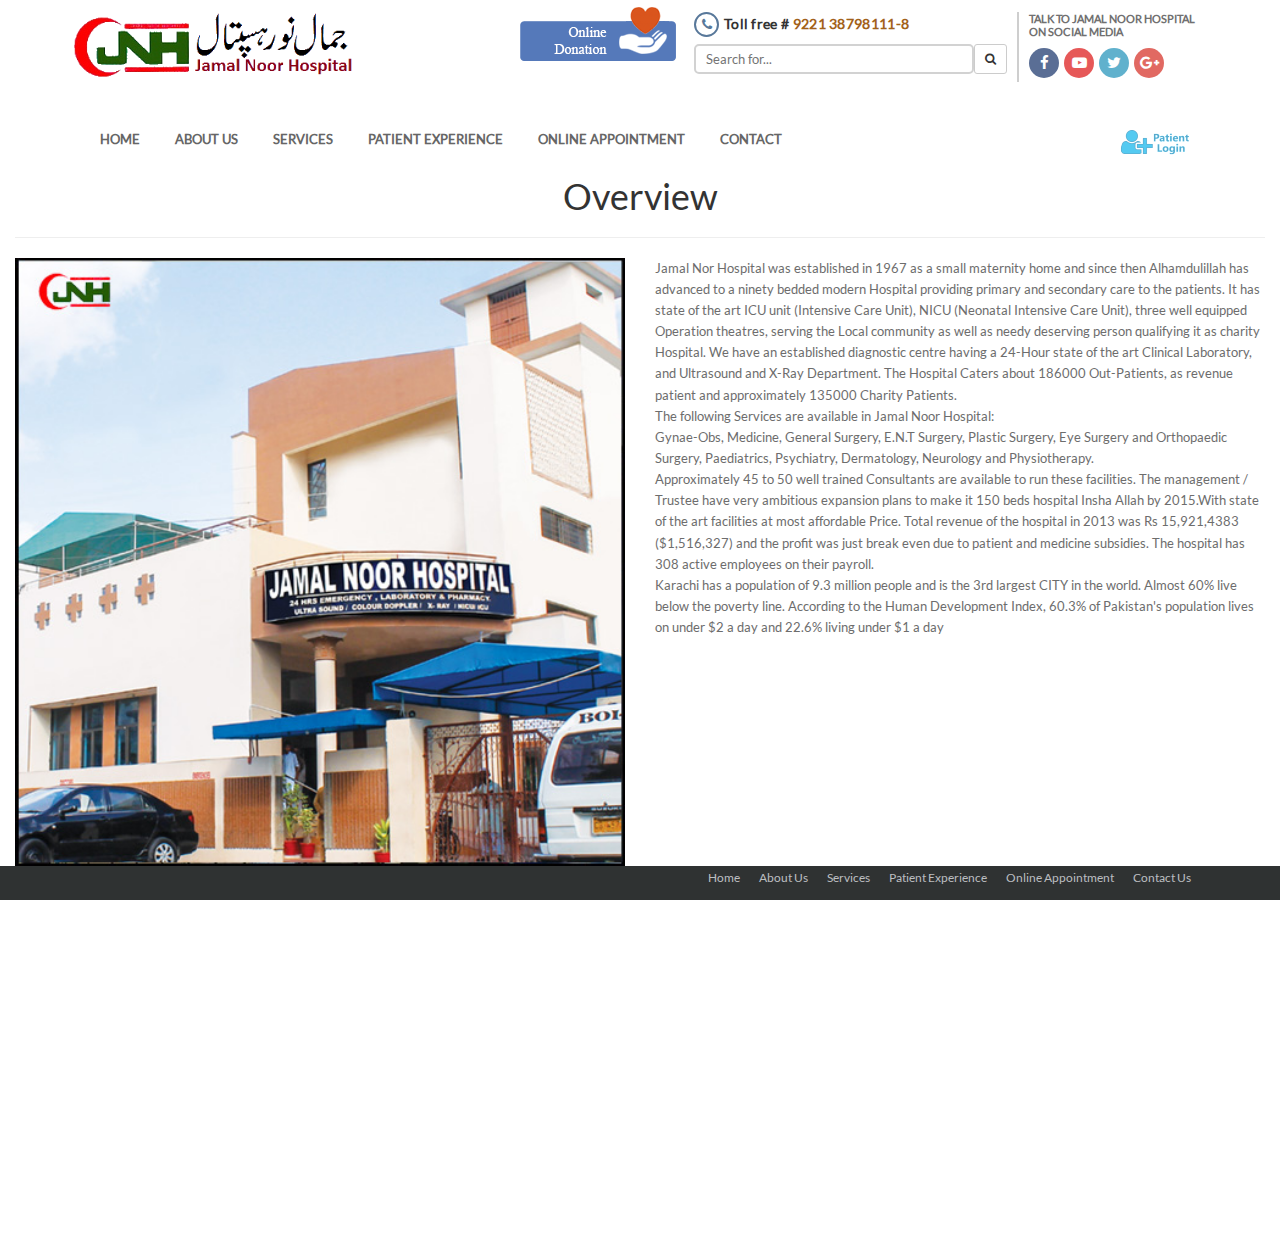
==== jnhAbout.html @ 31ea2e8a "first commit" ====
<!DOCTYPE HTML>
<html class="ihome">
    <head>
        <meta http-equiv="Content-Type" content="text/html; charset=utf-8" />
        <meta name="viewport" content="width=device-width, initial-scale=1, maximum-scale=1" />

        <title>
            Jamal Noor Hospital | JNH Dhooraji | Dhooraji Hospital | Best hospital Karachi
        </title>

        <link rel="stylesheet"  href="css/style.css" />
        <link rel="stylesheet"  href="css/bootstrap.min.css" /> 
        <link rel="stylesheet"  href="css/jquery-ui-1.10.3.custom.css" />
        <link rel="stylesheet"  href="css/animate.css" />
        <link rel="stylesheet"  href="css/red.css" id="style-switch" />
        <link rel="stylesheet"  href="css/settings.min.css" media="screen" />
        <link rel="stylesheet"  href="css/slides.css" />
        <link rel="stylesheet"  href="css/inline.min.css" /> 
        <link rel="stylesheet"  href="css/custom.css" /> 
        <link rel="icon" type="image/png" href="images/fevicon.png" /> 
        <link rel="stylesheet" href="https://cdnjs.cloudflare.com/ajax/libs/font-awesome/4.7.0/css/font-awesome.min.css" />

        <script type="text/javascript" src="js/jquery.min.js"></script>

    </head>
    <body>
        <!-- <div id="loader-overlay"><img src="images/loader5.gif" alt="Loading" /></div> -->
        <header> 
            <div class="header-bg">
                <div id="search-overlay">
                    <div class="container"> 
                        <div id="close">X</div> 
                        <input id="hidden-search" type="text" placeholder="Start Typing..." autofocus autocomplete="off"/>
                        <input id="display-search" type="text" placeholder="Start Typing..." autofocus autocomplete="off" />
                    </div>
                </div>
                <div id="headerstic1">
                    <div class=" top-bar container"> 
                        <div class="row">
                            <nav class="navbar navbar-default" role="navigation"> 
                                <div class="container-fluid">
                                    <div class="navbar-header">
                                        <button type="button" class="navbar-toggle icon-list-ul" data-toggle="collapse" data-target="#bs-example-navbar-collapse-1">
                                        <span class="sr-only">Toggle navigation</span></button>
                                        <button type="button" class="navbar-toggle icon-rocket" data-toggle="collapse" data-target="#bs-example-navbar-collapse-2">
                                        <span class="sr-only">Toggle navigation</span></button>
                                        <a href="index.html"><div class='logo pull-left' style='width:300px;'></div></a>
                                    </div>
                                    
                                    <div class="collapse navbar-collapse hidden-lg hidden-md" id="bs-example-navbar-collapse-1">
                                        <ul class="nav navbar-nav navbar-right hidden-lg hidden-md"> 
                                            <li><a href="index.html">Home</a></li> 
                                            <li class="dropdown"><a href="jnhAbout.html" class="dropdown-toggle" data-toggle="dropdown">About Us<b class="icon-angle-down"></b></a>
                                                <ul class="dropdown-menu"> 
                                                    <li><a href="jnhMissionVision.html">Mission &amp; Vision</a></li> 
                                                    <li><a href="jnhAbout.html">JNH Overview</a></li> 
                                                    <li><a href="jnhLeadership.html">Leadership</a></li> 
                                                    <li><a href="jnhDirector.html">Directors Message</a></li> 
                                                    <li><a href="jnhGallery.html">Gallery</a></li>
                                                </ul> 
                                            </li> 
                                            <li class="dropdown"><a href="#" class="dropdown-toggle" data-toggle="dropdown">Services<b class="icon-angle-down"></b></a>
                                                <ul class="dropdown-menu"> 
                                                    <li><a href="jnhPanelPatient.html">Panel Patients</a></li> 
                                                    <li><a href="jnhDepartments.html">Departments/Specialities</a></li> 
                                                    <li><a href="jnhDoctors.html">Doctors</a></li> 
                                                    <li><a href="jnhCorporateservices.html">Corporate Services</a></li> 
                                                    <li><a href="jnhHealthpackages.html">Health Packages</a></li>
                                                </ul> 
                                            </li> 
                                            <li class="dropdown"><a href="#" class="dropdown-toggle" data-toggle="dropdown">Patient Experience<b class="icon-angle-down"></b></a>
                                                <ul class="dropdown-menu"> 
                                                    <li><a href="jnhPatientFamilies.html">For Patients &amp; Families</a></li> 
                                                    <li><a href="jnhPatientExperience.html">Our Patients Speak</a></li> 
                                                    <li><a href="jnhFeedback.html">Feedbacks &amp; Suggestions</a></li>
                                                </ul> 
                                            </li> 
                                            <li class=""><a href="jnhDoctorAppointment">Doctor Appointment</a></li> 
                                            <li class=""><a href="jnhContactUs.html">Contact Us</a></li>
                                        </ul>
                                        
                                        <div class="header-right-content pull-right"> 
                                            
                                            <div class="pull-left"> 
                                                <a href="https://www.paypal.com/donate/?token=rJTppAu-1kgzEfOlJgTdjsI0DKF_HsEvr8UTDHZ5SwIyBrKSrK9ijv3coDG6VEMTx9w5r0&country.x=GB&locale.x=GB" target="_blank"> <div><img src="images/online-donation.png" alt=""> &nbsp; &nbsp; &nbsp; </div> </a>
                                            </div>

                                            <div class="pull-left"> 
                                                <div class="clearfix"></div>
                                                
                                                <div class="toll-free"><span class="fa fa-phone"></span></div>
                                                <div class="toll-free-number">Toll free # <span>9221 38798111-8</span></div>
                                                <div class="clearfix"></div>
                                                <input type="text" class="header-search-text pull-left" id="search-bar" placeholder="Search for..."><button class="btn btn-default btn-sm pull-left" style="margin-top: 7px;" id="search-btn"><i class="fa fa-search"></i></button> 
                                            </div> 
                                            <div class="pull-left">
                                                <div class="header-social-content"> 
                                                    <div class="header-social-heading">
                                                        TALK TO JAMAL NOOR HOSPITAL<br/>ON SOCIAL MEDIA
                                                    </div> 
                                                    <div>
                                                        <a href="https://www.facebook.com/Jamal-Noor-hospital-100736831516475" target="_blank">
                                                            <div class="header-social-icon" style="background-color: #314a7b">
                                                                <span class="fa fa-facebook"></span>
                                                            </div>
                                                        </a>
                                                        <a href="https://www.youtube.com/channel/UCulr7PdsN-nxySkk0B3N4qw" target="_blank">
                                                            <div class="header-social-icon" style="background-color: #e12f2f">
                                                                <span class="fa fa-youtube-play"></span>
                                                            </div>
                                                        </a>
                                                        <a href="#" target="_blank">
                                                            <div class="header-social-icon" style="background-color: #399ec1">
                                                                <span class="fa fa-twitter"></span>
                                                            </div>
                                                        </a>
                                                        <a href="#">
                                                            <div class="header-social-icon" style="background-color: #da443b">
                                                                <span class="fa fa-google-plus"></span>
                                                            </div>
                                                        </a> 
                                                    </div>
                                                </div> 
                                            </div> 
                                            <div class="clearfix"></div>
                                        </div>
                                    </div>
                                    <div class="hide-mid collapse navbar-collapse option-drop" id="bs-example-navbar-collapse-2">
                                        <ul class="nav navbar-nav navbar-right other-op"> 
                                            <li>
                                                <i class="icon-phone2"></i>9221 38798111-8
                                            </li> 
                                            <li>
                                                <i class="icon-mail"></i><a href="#" class="mail-menu">help@jnh.com</a>
                                            </li> 
                                            <li>
                                                <i class="icon-globe"></i>
                                                <a href="https://www.facebook.com/Jamal-Noor-hospital-100736831516475" target="_blank" class="mail-menu"><i class="icon-facebook"></i></a>
                                                <a href="https://www.youtube.com/channel/UCulr7PdsN-nxySkk0B3N4qw" target="_blank" class="mail-menu"><i class="icon fa fa-youtube-play"></i></a>
                                                <a href="#" target="_blank" class="mail-menu"><i class="icon-social-twitter"></i></a>
                                            </li> 
                                            <li>
                                                <i class="icon-search"></i>
                                                <div class="search-wrap">
                                                    <input type="text" id="search-text" class="search-txt" name="search-text"><button id="searchbt" name="searchbt" class="icon-search search-bt"></button>
                                                </div>
                                            </li>
                                        </ul>
                                    </div>
                                
                                    <div class="hide-mid collapse navbar-collapse cart-drop" id="bs-example-navbar-collapse-3">
                                        <ul class="nav navbar-nav navbar-right"> 
                                            <li>
                                                <a href="#"><i class="icon-cart"></i>0 item(s) - $0.00</a>
                                            </li> 
                                            <li>
                                                <a href="#"><i class="icon-user"></i>My Account</a>
                                            </li>
                                        </ul>
                                    </div> 
                                </div>
                            </nav> 
                        </div>
                    </div>
                </div> 
            </div>
        </header>
        <script> 
            $(document).ready(function () {
                $('#search-btn').click(function () {
                    var val = $('#search-bar').val();
                    if (val.length > 0) 
                    { 
                        var res = val.replace(' ', '+'); 
                        var path = "https://www.google.com/search?q=" + res; window.open(path, "_blank");
                    }
                }); 
            });
        </script>

        <div class="complete-content">

            <!-- Top Nav-bar -->
            <div class="new-menubar">
                <div class="container">
                    <div class="collapse navbar-collapse" id="bs-example-navbar-collapse-1">
                        <ul class="nav navbar-nav">
                            <li>
                                <div class="special-design"></div><a href="index.html">Home</a>
                            </li>
                            <li class="dropdown">
                                <div class="special-design"></div><a href="#" class="dropdown-toggle" data-toggle="dropdown">About Us<b class="icon-angle-down"></b></a>
                                <ul class="dropdown-menu">
                                    <li><a href="jnhMissionVision.html">Mission &amp; Vision</a></li>
                                    <li><a href="jnhAbout.html">JNH Overview</a></li>
                                    <li><a href="jnhLeadership.html">Leadership</a></li>
                                    <li><a href="jnhDirector.html">Directors Message</a></li>
                                    <li><a href="jnhGallery.html">Gallery</a></li>
                                </ul>
                            </li>
                            <li class="dropdown">
                                <div class="special-design"></div><a href="#" class="dropdown-toggle" data-toggle="dropdown">Services<b class="icon-angle-down"></b></a>
                                <ul class="dropdown-menu">
                                    <li><a href="jnhPanelPatients.html">Panel Patients</a></li>
                                    <li><a href="jnhDepartments.html">Departments/Specialities</a></li>
                                    <li><a href="jnhDoctors.html">Doctors</a></li>
                                    <li><a href="jnhCorporateServices.html">Corporate Services</a></li>
                                </ul>
                            </li>
                            <li class="dropdown">
                                <div class="special-design"></div><a href="#" class="dropdown-toggle" data-toggle="dropdown">Patient Experience<b class="icon-angle-down"></b></a>
                                <ul class="dropdown-menu">
                                    <li><a href="jnhPatientFamilies.html">For Patients &amp; Families</a></li>
                                    <li><a href="jnhPatientExperience.html">Our Patients Speak</a></li>
                                    <li><a href="jnhFeedback.html">Feedbacks &amp; Suggestions</a></li>
                                </ul>
                            </li>
                            <li class=""><div class="special-design"></div><a href="jnhDoctors.html">Online Appointment</a></li>
                            <li class=""><div class="special-design"></div><a href="#" class="dropdown-toggle" data-toggle="dropdown"></i>Contact</a>
                                <ul class="dropdown-menu">
                                    <li><a href="jnhJobs.html">Job Openings</a></li>
                                    <li><a href="jnhRegister.html">Register with JNH</a></li>
                                    <li><a href="jnhContactUs.html">Contact Us</a></li>
                                </ul>
                            </li>
                        </ul>
                                        
                        <div class="patient-login"><img src="images/patient-login1.png" class="img img-responsive" width="80"></div>
                    </div>
                </div>
            </div>

            <!-- About us -->
            <section>
                <div class="container-fluid">
                <h1 class="text-center text-capitalize pt-5 ">Overview</h1>
                <hr class="w-25 mx-auto pt-5">
            
                <div class="row mb-5">
                    <div class="col-lg-6 col-md-6 col-12 text-center">  
                    <span class="align-middle">
                    <img src="images/jamalnoor.jpg" class="img-fluid rounded" height="100%" width="100%" >
                    </span>     
                    </div>
            
                    <div class="col-lg-6 col-md-6 col-12">       
                        <p>
                        Jamal Nor Hospital was established in 1967 as a small maternity home and since then Alhamdulillah has advanced to a ninety bedded modern Hospital providing primary and secondary care to the patients. It has state of the art ICU unit (Intensive Care Unit), NICU (Neonatal Intensive Care Unit), three well equipped Operation theatres, serving the Local community as well as needy deserving person qualifying it as charity Hospital.
            We have an established diagnostic centre having a 24-Hour state of the art Clinical Laboratory, and Ultrasound and X-Ray Department. The Hospital Caters about 186000 Out-Patients, as revenue patient and approximately 135000 Charity Patients. <br>
            The following Services are available in Jamal Noor Hospital: <br>
            Gynae-Obs, Medicine, General Surgery, E.N.T Surgery, Plastic Surgery, Eye Surgery and Orthopaedic Surgery, Paediatrics, Psychiatry, Dermatology, Neurology and Physiotherapy.<br>
            Approximately 45 to 50 well trained Consultants are available to run these facilities. The management / Trustee have very ambitious expansion plans to make it 150 beds hospital Insha Allah by 2015.With state of the art facilities at most affordable Price.
            Total revenue of the hospital in 2013 was Rs 15,921,4383 ($1,516,327) and the profit was just break even due to patient and medicine subsidies. The hospital has 308 active employees on their payroll.<BR>
            Karachi has a population of 9.3 million people and is the 3rd largest CITY in the world. Almost 60% live below the poverty line.  According to the Human Development Index, 60.3% of Pakistan's population lives on under $2 a day and 22.6% living under $1 a day
                    </p>
                    
                    </div>
                </div>
            
                </div>
            
            </section>
            <!-- End about us -->
            
            </div>

        
        <!-- START SECTION: Footer  -->
        <div class="complete-footer">
            <footer id="footer"><img src="images/footer-bg.png" class="img img-responsive"><br/>
                <div class="container">
                    <div class="row">
                        <div class="col-xs-12 col-sm-6 col-md-3 foot-widget">
                            <a href="index.html"><div class='foot-logo col-xs-12 no-pad'></div></a>
                            <address class="foot-address">
                                <div class="col-xs-12 no-pad">
                                    <i class="fa fa-globe address-icons"></i>Dhoraji colony، Karachi City, Sindh 74800
                                </div>
                                <div class="col-xs-12 no-pad">
                                    <i class="fa fa-phone address-icons"></i> Toll free : 92-21-38798111(8)
                                </div>
                                <div class="col-xs-12 no-pad">
                                    <i class="fa fa-mobile-phone address-icons"></i>92-21-38798111(8)
                                </div>
                                <div class="col-xs-12 no-pad">
                                    <i class="fa fa-pencil address-icons"></i> For Appointments : 92-21-38798111(8) Ext. 101/102
                                </div>
                                <div class="col-xs-12 no-pad"><i class="fa fa-whatsapp address-icons"></i> Whatsapp : https://api.whatsapp.com/send?phone=92213452021001</div>
                                <div class="col-xs-12 no-pad"><i class="fa fa-send address-icons"></i> help@jnh.com</div>
                            </address>
                            <div class="social-wrap">
                                <ul>
                                    <li class="col-xs-2"><a href="https://www.facebook.com/Jamal-Noor-hospital-100736831516475" target="_blank"><i class="icon-facebook foot-social-icon" id="face-foot" data-toggle="tooltip" data-placement="bottom" title="Facebook" style="color: #3b5998"></i></a></li>
                                    <li class="col-xs-2"><a href="#" target="_blank"><i class="icon-social-twitter foot-social-icon" id="tweet-foot" data-toggle="tooltip" data-placement="bottom" title="Twitter" style="color: #00aced"></i></a></li>
                                    <li class="col-xs-2"><a href="https://www.youtube.com/channel/UCulr7PdsN-nxySkk0B3N4qw"><i class="fa fa-youtube-play foot-social-icon" id="gplus-foot" data-toggle="tooltip" data-placement="bottom" title="Youtube" style="color: #e62117;"></i></a></li>
                                    <li class="col-xs-2"><a href="#" target="_blank"><i class="fa fa-instagram foot-social-icon" data-toggle="tooltip" data-placement="bottom" title="Instagram" style="color:#e13368;"></i></a></li>
                                    <li class="col-xs-2"><a href="#"><i class="fa fa-linkedin foot-social-icon" data-toggle="tooltip" data-placement="bottom" title="LinkedIn" style="color:#0083be;"></i></a></li>
                                </ul>
                                <div class="clearfix"></div>
                            </div>
                        </div>
                        <div class="col-xs-12 col-sm-12 col-md-5 recent-tweet-foot foot-widget">
                            <div class="foot-widget-title">USEFUL LINKS</div>
                            <div class="row">
                                <div class="col-sm-4">
                                    <div class="useful-link-heading">ABOUT US</div>
                                    <div class="useful-menubar">
                                        <p><a href="jnhMissionVision.html">Mission &amp; Vision</a></p>
                                        <p><a href="jnhAbout.html">JNH Overview</a></p>
                                        <p><a href="jnhLeadership.html">Leadership</a></p>
                                        <p><a href="jnhDirector.html">Directors Message</a></p>
                                        <p><a href="jnhGallery.html">Gallery</a></p>
                                    </div>
                                </div>
                                <div class="col-sm-4">
                                    <div class="useful-link-heading">SERVICES</div>
                                    <div class="useful-menubar">
                                        <p><a href="">Insuarance</a></p>
                                        <p><a href="jnhDepartments.html">Departments/Specialities</a></p>
                                        <p><a href="jnhDoctors.html">Doctors</a></p>
                                        <p><a href="jnhCorporateServices.html">Corporate Services</a></p>
                                        <p><a href="jnhHealthPackages.html">Health Packages</a></p>
                                    </div>
                                </div>
                                <div class="col-sm-4">
                                    <div class="useful-link-heading">PATIENT EXPERIENCE</div>
                                    <div class="useful-menubar">
                                        <p><a href="patients-families">For Patients &amp; Families</a></p>
                                        <p><a href="patientexperience">Our Patients Speak</a></p>
                                        <p><a href="feedback">Feedbacks &amp; Suggestions</a></p>
                                    </div>
                                    <div class="useful-link-heading">CAREERS</div>
                                    <div class="useful-menubar">
                                        <p><a href="education-careers-join-us">Working with JNH</a></p>
                                        <p><a href="job-openings">Job Openings</a></p>
                                        <p><a href="joinus">Register with JNH</a></p>
                                    </div>
                                </div>
                            </div>
                            <div class="clearfix"></div>
                        </div>
                        <div class="col-xs-12 col-sm-6 col-md-4 foot-widget">
                            <div class="foot-widget-title">CHAIRMAN'S MESSAGE</div>
                            <p class="text-justify chairman-message-p">
                                <img src="images/director.jpg" class="img img-responsive pull-left" style="width:76px; height:76px;">
                                With the careful, individual attention that is given to each client, all of us here in the Jamal Noor Hospital are convinced that our programs and facilities provide the optimum healthcare for yourself, your family and your employees. This website will provide you with an introduction to our facilities, our services, our network partners and our ventures
                            </p>
                            <a href="jnhDirector.html">Read More &raquo;</a>
                        </div>
                    </div>
                </div>
            
            </footer>
            
            <div class="bottom-footer">
                <div class="container">
                    <div class="row">
                        <div class="col-xs-12 col-sm-12 col-md-12 foot-widget-bottom">
                            <p class="col-xs-12 col-md-3 no-pad"></p>
                            <ul class="foot-menu col-xs-12 col-md-9 no-pad">
                                <li><a href="jnhContactUs.html">Contact Us</a></li>
                                <li><a href="jnhDoctors.html">Online Appointment</a></li>
                                <li><a href="">Patient Experience</a></li>
                                <li><a href="">Services</a></li>
                                <li><a href="jnhAbout.html">About Us</a></li>
                                <li><a href="index.html">Home</a></li>
                            </ul>
                        </div>
                    </div>
                </div>
            </div>
        </div>
        <!-- END SECTION: Footer  -->
    

        <!--Start of Tawk.to Script-->
        <script type="text/javascript">
        var Tawk_API=Tawk_API||{}, Tawk_LoadStart=new Date();
        (function(){
        var s1=document.createElement("script"),s0=document.getElementsByTagName("script")[0];
        s1.async=true;
        s1.src='https://embed.tawk.to/5a5481b5d7591465c7069064/default';
        s1.charset='UTF-8';
        s1.setAttribute('crossorigin','*');
        s0.parentNode.insertBefore(s1,s0);
        })();
        </script>
        <!--End of Tawk.to Script-->
        
        <!-- Note: script must be in applying-order -->
        <script type="text/javascript" src="JS/jquery-ui-1.10.3.custom.min.js"></script>
        <script type="text/javascript" src="JS/bootstrap.min.js"></script>
        <script type="text/javascript" src="JS/jquery.themepunch.tools.min.js"></script>
        <script type="text/javascript" src="JS/jquery.themepunch.revolution.min.js"></script>
        <script type="text/javascript" src="JS/jquery.scrollUp.min.js"></script>
        <script type="text/javascript" src="JS/jquery.sticky.min.js"></script>
        <script type="text/javascript" src="JS/wow.min.js"></script>
        <script type="text/javascript" src="JS/jquery.flexisel.min.js"></script>
        <script type="text/javascript" src="JS/jquery.imedica.min.js"></script>
        <script type="text/javascript" src="JS/custom-imedicajs.js"></script>

        <script>
        $(function(){$(".dropdown-menu li").each(function(){ var element=$(this);var cs=$(this).attr("class");if(cs == 'active'){var pr=element.parent().parent().html(); element.parent().parent().addClass("active");}});});
        </script>
        
        <script type='text/javascript'>$(window).load(function(){$('#loader-overlay').fadeOut(900);$("html").css("overflow","visible");});</script>

        <script> 
            $(document).ready(function () {
                $('#search-btn').click(function () {
                    var val = $('#search-bar').val();
                    if (val.length > 0) 
                    { 
                        var res = val.replace(' ', '+'); 
                        var path = "https://www.google.com/search?q=" + res; window.open(path, "_blank");
                    }
                }); 
            });
        </script>

    </body>
</html>
---- css/style.css ----
.fa-medkit,.fa-stethoscope {
    font-size: 50px !important;
    margin-right: 10px;
}

.DeptStickers,.DeptStickers2 {
    margin-top: 10px;
    display: flex;
    flex-direction: row;
    justify-content: space-around;
    flex-wrap: wrap;

}

.d-slide{
    background-color:#FFF; 
    border-radius:5px; 
    overflow:hidden; 
    margin-bottom:200px;
}

.Sticker1,.Sticker2,.Sticker3,.Sticker4,.Sticker5,.Sticker6,.Sticker7,.Sticker8 {
    display: flex;
    width: 300px;
    height: 100px;
    background-color: white;
    box-shadow: 2px 4px 5px grey;
    justify-content: center;
    align-items: center;
    margin-top: 10px;
}

.card {
  box-shadow: 0 4px 8px 0 rgba(0,0,0,0.2);
  transition: 0.3s;
  width: 40%;
}

.card:hover {
  box-shadow: 0 8px 16px 0 rgba(0,0,0,0.2);
}

.container {
  padding: 2px 16px;
}



@media screen and (max-width: 600px) {
    .Sticker1,.Sticker2,.Sticker3,.Sticker4,.Sticker5,.Sticker6,.Sticker7,.Sticker8 {
        width: 100%;
    }

}
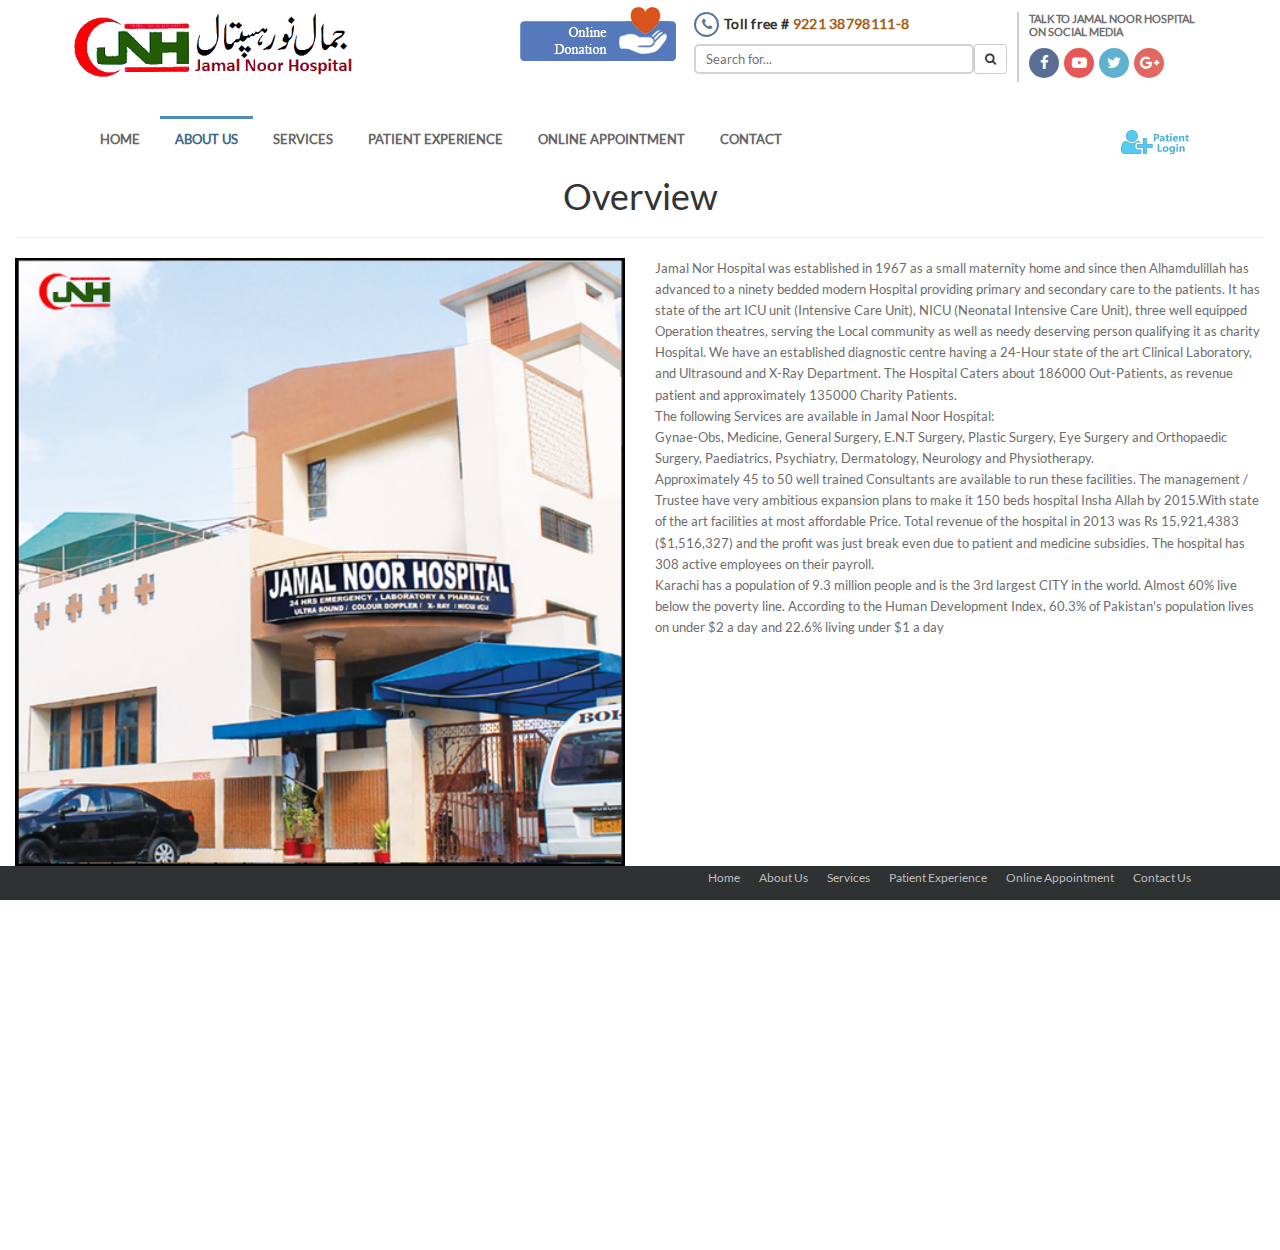
==== commit 9271aa98: "Update jnhAbout.html" ====
--- a/jnhAbout.html
+++ b/jnhAbout.html
@@ -8,19 +8,21 @@
             Jamal Noor Hospital | JNH Dhooraji | Dhooraji Hospital | Best hospital Karachi
         </title>
 
-        <link rel="stylesheet"  href="css/style.css" />
-        <link rel="stylesheet"  href="css/bootstrap.min.css" /> 
-        <link rel="stylesheet"  href="css/jquery-ui-1.10.3.custom.css" />
-        <link rel="stylesheet"  href="css/animate.css" />
-        <link rel="stylesheet"  href="css/red.css" id="style-switch" />
-        <link rel="stylesheet"  href="css/settings.min.css" media="screen" />
-        <link rel="stylesheet"  href="css/slides.css" />
-        <link rel="stylesheet"  href="css/inline.min.css" /> 
-        <link rel="stylesheet"  href="css/custom.css" /> 
-        <link rel="icon" type="image/png" href="images/fevicon.png" /> 
+                <link rel="stylesheet"  href="style.css" />
         <link rel="stylesheet" href="https://cdnjs.cloudflare.com/ajax/libs/font-awesome/4.7.0/css/font-awesome.min.css" />
-
-        <script type="text/javascript" src="js/jquery.min.js"></script>
+        
+        <link href="bootstrap.min.css" rel="stylesheet"   />
+        <link href="jquery-ui-1.10.3.custom.css" rel="stylesheet" />
+        <link href="animate.css" rel="stylesheet" />
+        <link href="red.css" id="style-switch" rel="stylesheet" type="text/css" />
+        <link href="settings.min.css" media="screen" rel="stylesheet" type="text/css" />
+        <link rel="icon" type="image/png" href="images/fevicon.png">
+        <link href="slides.css" rel="stylesheet" type="text/css" />
+        <link href="inline.min.css" rel="stylesheet" type="text/css" />
+        <link href="custom.css" rel="stylesheet" type="text/css" >
+        
+        <script type="text/javascript" src="jquery.min.js"></script>
+
 
     </head>
     <body>
@@ -388,16 +390,16 @@
         <!--End of Tawk.to Script-->
         
         <!-- Note: script must be in applying-order -->
-        <script type="text/javascript" src="JS/jquery-ui-1.10.3.custom.min.js"></script>
-        <script type="text/javascript" src="JS/bootstrap.min.js"></script>
-        <script type="text/javascript" src="JS/jquery.themepunch.tools.min.js"></script>
-        <script type="text/javascript" src="JS/jquery.themepunch.revolution.min.js"></script>
-        <script type="text/javascript" src="JS/jquery.scrollUp.min.js"></script>
-        <script type="text/javascript" src="JS/jquery.sticky.min.js"></script>
-        <script type="text/javascript" src="JS/wow.min.js"></script>
-        <script type="text/javascript" src="JS/jquery.flexisel.min.js"></script>
-        <script type="text/javascript" src="JS/jquery.imedica.min.js"></script>
-        <script type="text/javascript" src="JS/custom-imedicajs.js"></script>
+        <script type="text/javascript" src="jquery-ui-1.10.3.custom.min.js"></script>
+        <script type="text/javascript" src="bootstrap.min.js"></script>
+        <script type="text/javascript" src="jquery.themepunch.tools.min.js"></script>
+        <script type="text/javascript" src="jquery.themepunch.revolution.min.js"></script>
+        <script type="text/javascript" src="jquery.scrollUp.min.js"></script>
+        <script type="text/javascript" src="jquery.sticky.min.js"></script>
+        <script type="text/javascript" src="wow.min.js"></script>
+        <script type="text/javascript" src="jquery.flexisel.min.js"></script>
+        <script type="text/javascript" src="jquery.imedica.min.js"></script>
+        <script type="text/javascript" src="custom-imedicajs.js"></script>
 
         <script>
         $(function(){$(".dropdown-menu li").each(function(){ var element=$(this);var cs=$(this).attr("class");if(cs == 'active'){var pr=element.parent().parent().html(); element.parent().parent().addClass("active");}});});
--- a/style.css
+++ b/style.css
@@ -0,0 +1,56 @@
+
+
+.fa-medkit,.fa-stethoscope {
+    font-size: 50px !important;
+    margin-right: 10px;
+}
+
+.DeptStickers,.DeptStickers2 {
+    margin-top: 10px;
+    display: flex;
+    flex-direction: row;
+    justify-content: space-around;
+    flex-wrap: wrap;
+
+}
+
+.d-slide{
+    background-color:#FFF; 
+    border-radius:5px; 
+    overflow:hidden; 
+    margin-bottom:200px;
+}
+
+.Sticker1,.Sticker2,.Sticker3,.Sticker4,.Sticker5,.Sticker6,.Sticker7,.Sticker8 {
+    display: flex;
+    width: 300px;
+    height: 100px;
+    background-color: white;
+    box-shadow: 2px 4px 5px grey;
+    justify-content: center;
+    align-items: center;
+    margin-top: 10px;
+}
+
+.card {
+  box-shadow: 0 4px 8px 0 rgba(0,0,0,0.2);
+  transition: 0.3s;
+  width: 40%;
+}
+
+.card:hover {
+  box-shadow: 0 8px 16px 0 rgba(0,0,0,0.2);
+}
+
+.container {
+  padding: 2px 16px;
+}
+
+
+
+@media screen and (max-width: 600px) {
+    .Sticker1,.Sticker2,.Sticker3,.Sticker4,.Sticker5,.Sticker6,.Sticker7,.Sticker8 {
+        width: 100%;
+    }
+
+}--- a/red.css
+++ b/red.css
@@ -0,0 +1 @@
+html{font-family:sans-serif;-ms-text-size-adjust:100%;-webkit-text-size-adjust:100%}body{margin:0}article,aside,details,figcaption,figure,footer,header,hgroup,main,nav,section,summary{display:block}audio,canvas,progress,video{display:inline-block;vertical-align:baseline}audio:not([controls]){display:none;height:0}[hidden],template{display:none}a{background:transparent}a:active,a:hover{outline:0}abbr[title]{border-bottom:1px dotted}b,strong{font-weight:bold}dfn{font-style:italic}h1{font-size:2em;margin:0.67em 0}mark{background:#ff0;color:#000}small{font-size:80%}sub,sup{font-size:75%;line-height:0;position:relative;vertical-align:baseline}sup{top:-0.5em}sub{bottom:-0.25em}img{border:0}svg:not(:root){overflow:hidden}figure{margin:1em 40px}hr{-moz-box-sizing:content-box;box-sizing:content-box;height:0}pre{overflow:auto}code,kbd,pre,samp{font-family:monospace, monospace;font-size:1em}button,input,optgroup,select,textarea{color:inherit;font:inherit;margin:0}button{overflow:visible}button,select{text-transform:none}button,html input[type="button"],input[type="reset"],input[type="submit"]{-webkit-appearance:button;cursor:pointer}button[disabled],html input[disabled]{cursor:default}button::-moz-focus-inner,input::-moz-focus-inner{border:0;padding:0}input{line-height:normal}input[type="checkbox"],input[type="radio"]{box-sizing:border-box;padding:0}input[type="number"]::-webkit-inner-spin-button,input[type="number"]::-webkit-outer-spin-button{height:auto}input[type="search"]{-webkit-appearance:textfield;-moz-box-sizing:content-box;-webkit-box-sizing:content-box;box-sizing:content-box}input[type="search"]::-webkit-search-cancel-button,input[type="search"]::-webkit-search-decoration{-webkit-appearance:none}fieldset{border:1px solid #c0c0c0;margin:0 2px;padding:0.35em 0.625em 0.75em}legend{border:0;padding:0}textarea{overflow:auto}optgroup{font-weight:bold}table{border-collapse:collapse;border-spacing:0}td,th{padding:0}@media print{*{text-shadow:none !important;color:#000 !important;background:transparent !important;box-shadow:none !important}a,a:visited{text-decoration:underline}a[href]:after{content:" (" attr(href) ")"}abbr[title]:after{content:" (" attr(title) ")"}a[href^="javascript:"]:after,a[href^="#"]:after{content:""}pre,blockquote{border:1px solid #999;page-break-inside:avoid}thead{display:table-header-group}tr,img{page-break-inside:avoid}img{max-width:100% !important}p,h2,h3{orphans:3;widows:3}h2,h3{page-break-after:avoid}select{background:#fff !important}.navbar{display:none}.table td,.table th{background-color:#fff !important}.btn>.caret,.dropup>.btn>.caret{border-top-color:#000 !important}.label{border:1px solid #000}.table{border-collapse:collapse !important}.table-bordered th,.table-bordered td{border:1px solid #ddd !important}}*{-webkit-box-sizing:border-box;-moz-box-sizing:border-box;box-sizing:border-box}*:before,*:after{-webkit-box-sizing:border-box;-moz-box-sizing:border-box;box-sizing:border-box}html{font-size:62.5%;-webkit-tap-highlight-color:rgba(0,0,0,0)}body{font-family:"Helvetica Neue",Helvetica,Arial,sans-serif;font-size:14px;line-height:1.42857143;color:#333;background-color:#fff}input,button,select,textarea{font-family:inherit;font-size:inherit;line-height:inherit}a{color:#428bca;text-decoration:none}a:hover,a:focus{color:#2a6496;text-decoration:underline}a:focus{outline:thin dotted;outline:5px auto -webkit-focus-ring-color;outline-offset:-2px}figure{margin:0}img{vertical-align:middle}.img-responsive,.thumbnail>img,.thumbnail a>img,.carousel-inner>.item>img,.carousel-inner>.item>a>img{display:block;max-width:100%;height:auto}.img-rounded{border-radius:6px}.img-thumbnail{padding:4px;line-height:1.42857143;background-color:#fff;border:1px solid #ddd;border-radius:4px;-webkit-transition:all .2s ease-in-out;-moz-transition:all .2s ease-in-out;-ms-transition:all .2s ease-in-out;-o-transition:all .2s ease-in-out;transition:all .2s ease-in-out;display:inline-block;max-width:100%;height:auto}.img-circle{border-radius:50%}hr{margin-top:20px;margin-bottom:20px;border:0;border-top:1px solid #eee}.sr-only{position:absolute;width:1px;height:1px;margin:-1px;padding:0;overflow:hidden;clip:rect(0, 0, 0, 0);border:0}h1,h2,h3,h4,h5,h6,.h1,.h2,.h3,.h4,.h5,.h6{font-family:inherit;font-weight:500;line-height:1.1;color:inherit}h1 small,h2 small,h3 small,h4 small,h5 small,h6 small,.h1 small,.h2 small,.h3 small,.h4 small,.h5 small,.h6 small,h1 .small,h2 .small,h3 .small,h4 .small,h5 .small,h6 .small,.h1 .small,.h2 .small,.h3 .small,.h4 .small,.h5 .small,.h6 .small{font-weight:normal;line-height:1;color:#999}h1,.h1,h2,.h2,h3,.h3{margin-top:20px;margin-bottom:10px}h1 small,.h1 small,h2 small,.h2 small,h3 small,.h3 small,h1 .small,.h1 .small,h2 .small,.h2 .small,h3 .small,.h3 .small{font-size:65%}h4,.h4,h5,.h5,h6,.h6{margin-top:10px;margin-bottom:10px}h4 small,.h4 small,h5 small,.h5 small,h6 small,.h6 small,h4 .small,.h4 .small,h5 .small,.h5 .small,h6 .small,.h6 .small{font-size:75%}h1,.h1{font-size:36px}h2,.h2{font-size:30px}h3,.h3{font-size:24px}h4,.h4{font-size:18px}h5,.h5{font-size:14px}h6,.h6{font-size:12px}p{margin:0 0 10px}.lead{margin-bottom:20px;font-size:16px;font-weight:200;line-height:1.4}@media (min-width:768px){.lead{font-size:21px}}small,.small{font-size:85%}cite{font-style:normal}.text-left{text-align:left}.text-right{text-align:right}.text-center{text-align:center}.text-justify{text-align:justify}.text-muted{color:#999}.text-primary{color:#428bca}a.text-primary:hover{color:#3071a9}.text-success{color:#3c763d}a.text-success:hover{color:#2b542c}.text-info{color:#31708f}a.text-info:hover{color:#245269}.text-warning{color:#8a6d3b}a.text-warning:hover{color:#66512c}.text-danger{color:#a94442}a.text-danger:hover{color:#843534}.bg-primary{color:#fff;background-color:#428bca}a.bg-primary:hover{background-color:#3071a9}.bg-success{background-color:#dff0d8}a.bg-success:hover{background-color:#c1e2b3}.bg-info{background-color:#d9edf7}a.bg-info:hover{background-color:#afd9ee}.bg-warning{background-color:#fcf8e3}a.bg-warning:hover{background-color:#f7ecb5}.bg-danger{background-color:#f2dede}a.bg-danger:hover{background-color:#e4b9b9}.page-header{padding-bottom:9px;margin:40px 0 20px;border-bottom:1px solid #eee}ul,ol{margin-top:0;margin-bottom:10px}ul ul,ol ul,ul ol,ol ol{margin-bottom:0}.list-unstyled{padding-left:0;list-style:none}.list-inline{padding-left:0;list-style:none;margin-left:-5px}.list-inline>li{display:inline-block;padding-left:5px;padding-right:5px}dl{margin-top:0;margin-bottom:20px}dt,dd{line-height:1.42857143}dt{font-weight:bold}dd{margin-left:0}@media (min-width:768px){.dl-horizontal dt{float:left;width:160px;clear:left;text-align:right;overflow:hidden;text-overflow:ellipsis;white-space:nowrap}.dl-horizontal dd{margin-left:180px}}abbr[title],abbr[data-original-title]{cursor:help;border-bottom:1px dotted #999}.initialism{font-size:90%;text-transform:uppercase}blockquote{padding:10px 20px;margin:0 0 20px;font-size:17.5px;border-left:5px solid #eee}blockquote p:last-child,blockquote ul:last-child,blockquote ol:last-child{margin-bottom:0}blockquote footer,blockquote small,blockquote .small{display:block;font-size:80%;line-height:1.42857143;color:#999}blockquote footer:before,blockquote small:before,blockquote .small:before{content:'\2014 \00A0'}.blockquote-reverse,blockquote.pull-right{padding-right:15px;padding-left:0;border-right:5px solid #eee;border-left:0;text-align:right}.blockquote-reverse footer:before,blockquote.pull-right footer:before,.blockquote-reverse small:before,blockquote.pull-right small:before,.blockquote-reverse .small:before,blockquote.pull-right .small:before{content:''}.blockquote-reverse footer:after,blockquote.pull-right footer:after,.blockquote-reverse small:after,blockquote.pull-right small:after,.blockquote-reverse .small:after,blockquote.pull-right .small:after{content:'\00A0 \2014'}blockquote:before,blockquote:after{content:""}address{margin-bottom:20px;font-style:normal;line-height:1.42857143}code,kbd,pre,samp{font-family:Menlo,Monaco,Consolas,"Courier New",monospace}code{padding:2px 4px;font-size:90%;color:#c7254e;background-color:#f9f2f4;white-space:nowrap;border-radius:4px}kbd{padding:2px 4px;font-size:90%;color:#fff;background-color:#333;border-radius:3px;box-shadow:inset 0 -1px 0 rgba(0,0,0,0.25)}pre{display:block;padding:9.5px;margin:0 0 10px;font-size:13px;line-height:1.42857143;word-break:break-all;word-wrap:break-word;color:#333;background-color:#f5f5f5;border:1px solid #ccc;border-radius:4px}pre code{padding:0;font-size:inherit;color:inherit;white-space:pre-wrap;background-color:transparent;border-radius:0}.pre-scrollable{max-height:340px;overflow-y:scroll}.container{margin-right:auto;margin-left:auto;padding-left:15px;padding-right:15px}@media (min-width:768px){.container{width:750px}}@media (min-width:992px){.container{width:970px}}@media (min-width:1200px){.container{width:1170px}}.container-fluid{margin-right:auto;margin-left:auto;padding-left:15px;padding-right:15px}.row{margin-left:-15px;margin-right:-15px}.col-xs-1, .col-sm-1, .col-md-1, .col-lg-1, .col-xs-2, .col-sm-2, .col-md-2, .col-lg-2, .col-xs-3, .col-sm-3, .col-md-3, .col-lg-3, .col-xs-4, .col-sm-4, .col-md-4, .col-lg-4, .col-xs-5, .col-sm-5, .col-md-5, .col-lg-5, .col-xs-6, .col-sm-6, .col-md-6, .col-lg-6, .col-xs-7, .col-sm-7, .col-md-7, .col-lg-7, .col-xs-8, .col-sm-8, .col-md-8, .col-lg-8, .col-xs-9, .col-sm-9, .col-md-9, .col-lg-9, .col-xs-10, .col-sm-10, .col-md-10, .col-lg-10, .col-xs-11, .col-sm-11, .col-md-11, .col-lg-11, .col-xs-12, .col-sm-12, .col-md-12, .col-lg-12{position:relative;min-height:1px;padding-left:15px;padding-right:15px}.col-xs-1, .col-xs-2, .col-xs-3, .col-xs-4, .col-xs-5, .col-xs-6, .col-xs-7, .col-xs-8, .col-xs-9, .col-xs-10, .col-xs-11, .col-xs-12{float:left}.col-xs-12{width:100%}.col-xs-11{width:91.66666667%}.col-xs-10{width:83.33333333%}.col-xs-9{width:75%}.col-xs-8{width:66.66666667%}.col-xs-7{width:58.33333333%}.col-xs-6{width:50%}.col-xs-5{width:41.66666667%}.col-xs-4{width:33.33333333%}.col-xs-3{width:25%}.col-xs-2{width:16.66666667%}.col-xs-1{width:8.33333333%}.col-xs-pull-12{right:100%}.col-xs-pull-11{right:91.66666667%}.col-xs-pull-10{right:83.33333333%}.col-xs-pull-9{right:75%}.col-xs-pull-8{right:66.66666667%}.col-xs-pull-7{right:58.33333333%}.col-xs-pull-6{right:50%}.col-xs-pull-5{right:41.66666667%}.col-xs-pull-4{right:33.33333333%}.col-xs-pull-3{right:25%}.col-xs-pull-2{right:16.66666667%}.col-xs-pull-1{right:8.33333333%}.col-xs-pull-0{right:0}.col-xs-push-12{left:100%}.col-xs-push-11{left:91.66666667%}.col-xs-push-10{left:83.33333333%}.col-xs-push-9{left:75%}.col-xs-push-8{left:66.66666667%}.col-xs-push-7{left:58.33333333%}.col-xs-push-6{left:50%}.col-xs-push-5{left:41.66666667%}.col-xs-push-4{left:33.33333333%}.col-xs-push-3{left:25%}.col-xs-push-2{left:16.66666667%}.col-xs-push-1{left:8.33333333%}.col-xs-push-0{left:0}.col-xs-offset-12{margin-left:100%}.col-xs-offset-11{margin-left:91.66666667%}.col-xs-offset-10{margin-left:83.33333333%}.col-xs-offset-9{margin-left:75%}.col-xs-offset-8{margin-left:66.66666667%}.col-xs-offset-7{margin-left:58.33333333%}.col-xs-offset-6{margin-left:50%}.col-xs-offset-5{margin-left:41.66666667%}.col-xs-offset-4{margin-left:33.33333333%}.col-xs-offset-3{margin-left:25%}.col-xs-offset-2{margin-left:16.66666667%}.col-xs-offset-1{margin-left:8.33333333%}.col-xs-offset-0{margin-left:0}@media (min-width:768px){.col-sm-1, .col-sm-2, .col-sm-3, .col-sm-4, .col-sm-5, .col-sm-6, .col-sm-7, .col-sm-8, .col-sm-9, .col-sm-10, .col-sm-11, .col-sm-12{float:left}.col-sm-12{width:100%}.col-sm-11{width:91.66666667%}.col-sm-10{width:83.33333333%}.col-sm-9{width:75%}.col-sm-8{width:66.66666667%}.col-sm-7{width:58.33333333%}.col-sm-6{width:50%}.col-sm-5{width:41.66666667%}.col-sm-4{width:33.33333333%}.col-sm-3{width:25%}.col-sm-2{width:16.66666667%}.col-sm-1{width:8.33333333%}.col-sm-pull-12{right:100%}.col-sm-pull-11{right:91.66666667%}.col-sm-pull-10{right:83.33333333%}.col-sm-pull-9{right:75%}.col-sm-pull-8{right:66.66666667%}.col-sm-pull-7{right:58.33333333%}.col-sm-pull-6{right:50%}.col-sm-pull-5{right:41.66666667%}.col-sm-pull-4{right:33.33333333%}.col-sm-pull-3{right:25%}.col-sm-pull-2{right:16.66666667%}.col-sm-pull-1{right:8.33333333%}.col-sm-pull-0{right:0}.col-sm-push-12{left:100%}.col-sm-push-11{left:91.66666667%}.col-sm-push-10{left:83.33333333%}.col-sm-push-9{left:75%}.col-sm-push-8{left:66.66666667%}.col-sm-push-7{left:58.33333333%}.col-sm-push-6{left:50%}.col-sm-push-5{left:41.66666667%}.col-sm-push-4{left:33.33333333%}.col-sm-push-3{left:25%}.col-sm-push-2{left:16.66666667%}.col-sm-push-1{left:8.33333333%}.col-sm-push-0{left:0}.col-sm-offset-12{margin-left:100%}.col-sm-offset-11{margin-left:91.66666667%}.col-sm-offset-10{margin-left:83.33333333%}.col-sm-offset-9{margin-left:75%}.col-sm-offset-8{margin-left:66.66666667%}.col-sm-offset-7{margin-left:58.33333333%}.col-sm-offset-6{margin-left:50%}.col-sm-offset-5{margin-left:41.66666667%}.col-sm-offset-4{margin-left:33.33333333%}.col-sm-offset-3{margin-left:25%}.col-sm-offset-2{margin-left:16.66666667%}.col-sm-offset-1{margin-left:8.33333333%}.col-sm-offset-0{margin-left:0}}@media (min-width:992px){.col-md-1, .col-md-2, .col-md-3, .col-md-4, .col-md-5, .col-md-6, .col-md-7, .col-md-8, .col-md-9, .col-md-10, .col-md-11, .col-md-12{float:left}.col-md-12{width:100%}.col-md-11{width:91.66666667%}.col-md-10{width:83.33333333%}.col-md-9{width:75%}.col-md-8{width:66.66666667%}.col-md-7{width:58.33333333%}.col-md-6{width:50%}.col-md-5{width:41.66666667%}.col-md-4{width:33.33333333%}.col-md-3{width:25%}.col-md-2{width:16.66666667%}.col-md-1{width:8.33333333%}.col-md-pull-12{right:100%}.col-md-pull-11{right:91.66666667%}.col-md-pull-10{right:83.33333333%}.col-md-pull-9{right:75%}.col-md-pull-8{right:66.66666667%}.col-md-pull-7{right:58.33333333%}.col-md-pull-6{right:50%}.col-md-pull-5{right:41.66666667%}.col-md-pull-4{right:33.33333333%}.col-md-pull-3{right:25%}.col-md-pull-2{right:16.66666667%}.col-md-pull-1{right:8.33333333%}.col-md-pull-0{right:0}.col-md-push-12{left:100%}.col-md-push-11{left:91.66666667%}.col-md-push-10{left:83.33333333%}.col-md-push-9{left:75%}.col-md-push-8{left:66.66666667%}.col-md-push-7{left:58.33333333%}.col-md-push-6{left:50%}.col-md-push-5{left:41.66666667%}.col-md-push-4{left:33.33333333%}.col-md-push-3{left:25%}.col-md-push-2{left:16.66666667%}.col-md-push-1{left:8.33333333%}.col-md-push-0{left:0}.col-md-offset-12{margin-left:100%}.col-md-offset-11{margin-left:91.66666667%}.col-md-offset-10{margin-left:83.33333333%}.col-md-offset-9{margin-left:75%}.col-md-offset-8{margin-left:66.66666667%}.col-md-offset-7{margin-left:58.33333333%}.col-md-offset-6{margin-left:50%}.col-md-offset-5{margin-left:41.66666667%}.col-md-offset-4{margin-left:33.33333333%}.col-md-offset-3{margin-left:25%}.col-md-offset-2{margin-left:16.66666667%}.col-md-offset-1{margin-left:8.33333333%}.col-md-offset-0{margin-left:0}}@media (min-width:1200px){.col-lg-1, .col-lg-2, .col-lg-3, .col-lg-4, .col-lg-5, .col-lg-6, .col-lg-7, .col-lg-8, .col-lg-9, .col-lg-10, .col-lg-11, .col-lg-12{float:left}.col-lg-12{width:100%}.col-lg-11{width:91.66666667%}.col-lg-10{width:83.33333333%}.col-lg-9{width:75%}.col-lg-8{width:66.66666667%}.col-lg-7{width:58.33333333%}.col-lg-6{width:50%}.col-lg-5{width:41.66666667%}.col-lg-4{width:33.33333333%}.col-lg-3{width:25%}.col-lg-2{width:16.66666667%}.col-lg-1{width:8.33333333%}.col-lg-pull-12{right:100%}.col-lg-pull-11{right:91.66666667%}.col-lg-pull-10{right:83.33333333%}.col-lg-pull-9{right:75%}.col-lg-pull-8{right:66.66666667%}.col-lg-pull-7{right:58.33333333%}.col-lg-pull-6{right:50%}.col-lg-pull-5{right:41.66666667%}.col-lg-pull-4{right:33.33333333%}.col-lg-pull-3{right:25%}.col-lg-pull-2{right:16.66666667%}.col-lg-pull-1{right:8.33333333%}.col-lg-pull-0{right:0}.col-lg-push-12{left:100%}.col-lg-push-11{left:91.66666667%}.col-lg-push-10{left:83.33333333%}.col-lg-push-9{left:75%}.col-lg-push-8{left:66.66666667%}.col-lg-push-7{left:58.33333333%}.col-lg-push-6{left:50%}.col-lg-push-5{left:41.66666667%}.col-lg-push-4{left:33.33333333%}.col-lg-push-3{left:25%}.col-lg-push-2{left:16.66666667%}.col-lg-push-1{left:8.33333333%}.col-lg-push-0{left:0}.col-lg-offset-12{margin-left:100%}.col-lg-offset-11{margin-left:91.66666667%}.col-lg-offset-10{margin-left:83.33333333%}.col-lg-offset-9{margin-left:75%}.col-lg-offset-8{margin-left:66.66666667%}.col-lg-offset-7{margin-left:58.33333333%}.col-lg-offset-6{margin-left:50%}.col-lg-offset-5{margin-left:41.66666667%}.col-lg-offset-4{margin-left:33.33333333%}.col-lg-offset-3{margin-left:25%}.col-lg-offset-2{margin-left:16.66666667%}.col-lg-offset-1{margin-left:8.33333333%}.col-lg-offset-0{margin-left:0}}table{max-width:100%;background-color:transparent}th{text-align:left}.table{width:100%;margin-bottom:20px}.table>thead>tr>th,.table>tbody>tr>th,.table>tfoot>tr>th,.table>thead>tr>td,.table>tbody>tr>td,.table>tfoot>tr>td{padding:8px;line-height:1.42857143;vertical-align:top;border-top:1px solid #ddd}.table>thead>tr>th{vertical-align:bottom;border-bottom:2px solid #ddd}.table>caption+thead>tr:first-child>th,.table>colgroup+thead>tr:first-child>th,.table>thead:first-child>tr:first-child>th,.table>caption+thead>tr:first-child>td,.table>colgroup+thead>tr:first-child>td,.table>thead:first-child>tr:first-child>td{border-top:0}.table>tbody+tbody{border-top:2px solid #ddd}.table .table{background-color:#fff}.table-condensed>thead>tr>th,.table-condensed>tbody>tr>th,.table-condensed>tfoot>tr>th,.table-condensed>thead>tr>td,.table-condensed>tbody>tr>td,.table-condensed>tfoot>tr>td{padding:5px}.table-bordered{border:1px solid #ddd}.table-bordered>thead>tr>th,.table-bordered>tbody>tr>th,.table-bordered>tfoot>tr>th,.table-bordered>thead>tr>td,.table-bordered>tbody>tr>td,.table-bordered>tfoot>tr>td{border:1px solid #ddd}.table-bordered>thead>tr>th,.table-bordered>thead>tr>td{border-bottom-width:2px}.table-striped>tbody>tr:nth-child(odd)>td,.table-striped>tbody>tr:nth-child(odd)>th{background-color:#f9f9f9}.table-hover>tbody>tr:hover>td,.table-hover>tbody>tr:hover>th{background-color:#f5f5f5}table col[class*="col-"]{position:static;float:none;display:table-column}table td[class*="col-"],table th[class*="col-"]{position:static;float:none;display:table-cell}.table>thead>tr>td.active,.table>tbody>tr>td.active,.table>tfoot>tr>td.active,.table>thead>tr>th.active,.table>tbody>tr>th.active,.table>tfoot>tr>th.active,.table>thead>tr.active>td,.table>tbody>tr.active>td,.table>tfoot>tr.active>td,.table>thead>tr.active>th,.table>tbody>tr.active>th,.table>tfoot>tr.active>th{background-color:#f5f5f5}.table-hover>tbody>tr>td.active:hover,.table-hover>tbody>tr>th.active:hover,.table-hover>tbody>tr.active:hover>td,.table-hover>tbody>tr.active:hover>th{background-color:#e8e8e8}.table>thead>tr>td.success,.table>tbody>tr>td.success,.table>tfoot>tr>td.success,.table>thead>tr>th.success,.table>tbody>tr>th.success,.table>tfoot>tr>th.success,.table>thead>tr.success>td,.table>tbody>tr.success>td,.table>tfoot>tr.success>td,.table>thead>tr.success>th,.table>tbody>tr.success>th,.table>tfoot>tr.success>th{background-color:#dff0d8}.table-hover>tbody>tr>td.success:hover,.table-hover>tbody>tr>th.success:hover,.table-hover>tbody>tr.success:hover>td,.table-hover>tbody>tr.success:hover>th{background-color:#d0e9c6}.table>thead>tr>td.info,.table>tbody>tr>td.info,.table>tfoot>tr>td.info,.table>thead>tr>th.info,.table>tbody>tr>th.info,.table>tfoot>tr>th.info,.table>thead>tr.info>td,.table>tbody>tr.info>td,.table>tfoot>tr.info>td,.table>thead>tr.info>th,.table>tbody>tr.info>th,.table>tfoot>tr.info>th{background-color:#d9edf7}.table-hover>tbody>tr>td.info:hover,.table-hover>tbody>tr>th.info:hover,.table-hover>tbody>tr.info:hover>td,.table-hover>tbody>tr.info:hover>th{background-color:#c4e3f3}.table>thead>tr>td.warning,.table>tbody>tr>td.warning,.table>tfoot>tr>td.warning,.table>thead>tr>th.warning,.table>tbody>tr>th.warning,.table>tfoot>tr>th.warning,.table>thead>tr.warning>td,.table>tbody>tr.warning>td,.table>tfoot>tr.warning>td,.table>thead>tr.warning>th,.table>tbody>tr.warning>th,.table>tfoot>tr.warning>th{background-color:#fcf8e3}.table-hover>tbody>tr>td.warning:hover,.table-hover>tbody>tr>th.warning:hover,.table-hover>tbody>tr.warning:hover>td,.table-hover>tbody>tr.warning:hover>th{background-color:#faf2cc}.table>thead>tr>td.danger,.table>tbody>tr>td.danger,.table>tfoot>tr>td.danger,.table>thead>tr>th.danger,.table>tbody>tr>th.danger,.table>tfoot>tr>th.danger,.table>thead>tr.danger>td,.table>tbody>tr.danger>td,.table>tfoot>tr.danger>td,.table>thead>tr.danger>th,.table>tbody>tr.danger>th,.table>tfoot>tr.danger>th{background-color:#f2dede}.table-hover>tbody>tr>td.danger:hover,.table-hover>tbody>tr>th.danger:hover,.table-hover>tbody>tr.danger:hover>td,.table-hover>tbody>tr.danger:hover>th{background-color:#ebcccc}@media (max-width:767px){.table-responsive{width:100%;margin-bottom:15px;overflow-y:hidden;overflow-x:scroll;-ms-overflow-style:-ms-autohiding-scrollbar;border:1px solid #ddd;-webkit-overflow-scrolling:touch}.table-responsive>.table{margin-bottom:0}.table-responsive>.table>thead>tr>th,.table-responsive>.table>tbody>tr>th,.table-responsive>.table>tfoot>tr>th,.table-responsive>.table>thead>tr>td,.table-responsive>.table>tbody>tr>td,.table-responsive>.table>tfoot>tr>td{white-space:nowrap}.table-responsive>.table-bordered{border:0}.table-responsive>.table-bordered>thead>tr>th:first-child,.table-responsive>.table-bordered>tbody>tr>th:first-child,.table-responsive>.table-bordered>tfoot>tr>th:first-child,.table-responsive>.table-bordered>thead>tr>td:first-child,.table-responsive>.table-bordered>tbody>tr>td:first-child,.table-responsive>.table-bordered>tfoot>tr>td:first-child{border-left:0}.table-responsive>.table-bordered>thead>tr>th:last-child,.table-responsive>.table-bordered>tbody>tr>th:last-child,.table-responsive>.table-bordered>tfoot>tr>th:last-child,.table-responsive>.table-bordered>thead>tr>td:last-child,.table-responsive>.table-bordered>tbody>tr>td:last-child,.table-responsive>.table-bordered>tfoot>tr>td:last-child{border-right:0}.table-responsive>.table-bordered>tbody>tr:last-child>th,.table-responsive>.table-bordered>tfoot>tr:last-child>th,.table-responsive>.table-bordered>tbody>tr:last-child>td,.table-responsive>.table-bordered>tfoot>tr:last-child>td{border-bottom:0}}fieldset{padding:0;margin:0;border:0;min-width:0}legend{display:block;width:100%;padding:0;margin-bottom:20px;font-size:21px;line-height:inherit;color:#333;border:0;border-bottom:1px solid #e5e5e5}label{display:inline-block;margin-bottom:5px;font-weight:bold}input[type="search"]{-webkit-box-sizing:border-box;-moz-box-sizing:border-box;box-sizing:border-box}input[type="radio"],input[type="checkbox"]{margin:4px 0 0;margin-top:1px \9;line-height:normal}input[type="file"]{display:block}input[type="range"]{display:block;width:100%}select[multiple],select[size]{height:auto}input[type="file"]:focus,input[type="radio"]:focus,input[type="checkbox"]:focus{outline:thin dotted;outline:5px auto -webkit-focus-ring-color;outline-offset:-2px}output{display:block;padding-top:7px;font-size:14px;line-height:1.42857143;color:#555}.form-control{display:block;width:100%;height:34px;padding:6px 12px;font-size:14px;line-height:1.42857143;color:#555;background-color:#fff;background-image:none;border:1px solid #ccc;border-radius:4px;-webkit-box-shadow:inset 0 1px 1px rgba(0,0,0,0.075);box-shadow:inset 0 1px 1px rgba(0,0,0,0.075);-webkit-transition:border-color ease-in-out .15s, box-shadow ease-in-out .15s;-moz-transition:border-color ease-in-out .15s, box-shadow ease-in-out .15s;-ms-transition:border-color ease-in-out .15s, box-shadow ease-in-out .15s;-o-transition:border-color ease-in-out .15s, box-shadow ease-in-out .15s;transition:border-color ease-in-out .15s, box-shadow ease-in-out .15s}.form-control:focus{border-color:#66afe9;outline:0;-webkit-box-shadow:inset 0 1px 1px rgba(0,0,0,.075), 0 0 8px rgba(102, 175, 233, 0.6);box-shadow:inset 0 1px 1px rgba(0,0,0,.075), 0 0 8px rgba(102, 175, 233, 0.6)}.form-control::-moz-placeholder{color:#999;opacity:1}.form-control:-ms-input-placeholder{color:#999}.form-control::-webkit-input-placeholder{color:#999}.form-control[disabled],.form-control[readonly],fieldset[disabled] .form-control{cursor:not-allowed;background-color:#eee;opacity:1}textarea.form-control{height:auto}input[type="search"]{-webkit-appearance:none}input[type="date"]{line-height:34px}.form-group{margin-bottom:15px}.radio,.checkbox{display:block;min-height:20px;margin-top:10px;margin-bottom:10px;padding-left:20px}.radio label,.checkbox label{display:inline;font-weight:normal;cursor:pointer}.radio input[type="radio"],.radio-inline input[type="radio"],.checkbox input[type="checkbox"],.checkbox-inline input[type="checkbox"]{float:left;margin-left:-20px}.radio+.radio,.checkbox+.checkbox{margin-top:-5px}.radio-inline,.checkbox-inline{display:inline-block;padding-left:20px;margin-bottom:0;vertical-align:middle;font-weight:normal;cursor:pointer}.radio-inline+.radio-inline,.checkbox-inline+.checkbox-inline{margin-top:0;margin-left:10px}input[type="radio"][disabled],input[type="checkbox"][disabled],.radio[disabled],.radio-inline[disabled],.checkbox[disabled],.checkbox-inline[disabled],fieldset[disabled] input[type="radio"],fieldset[disabled] input[type="checkbox"],fieldset[disabled] .radio,fieldset[disabled] .radio-inline,fieldset[disabled] .checkbox,fieldset[disabled] .checkbox-inline{cursor:not-allowed}.input-sm{height:30px;padding:5px 10px;font-size:12px;line-height:1.5;border-radius:3px}select.input-sm{height:30px;line-height:30px}textarea.input-sm,select[multiple].input-sm{height:auto}.input-lg{height:46px;padding:10px 16px;font-size:18px;line-height:1.33;border-radius:6px}select.input-lg{height:46px;line-height:46px}textarea.input-lg,select[multiple].input-lg{height:auto}.has-feedback{position:relative}.has-feedback .form-control{padding-right:42.5px}.has-feedback .form-control-feedback{position:absolute;top:25px;right:0;display:block;width:34px;height:34px;line-height:34px;text-align:center}.has-success .help-block,.has-success .control-label,.has-success .radio,.has-success .checkbox,.has-success .radio-inline,.has-success .checkbox-inline{color:#3c763d}.has-success .form-control{border-color:#3c763d;-webkit-box-shadow:inset 0 1px 1px rgba(0,0,0,0.075);box-shadow:inset 0 1px 1px rgba(0,0,0,0.075)}.has-success .form-control:focus{border-color:#2b542c;-webkit-box-shadow:inset 0 1px 1px rgba(0,0,0,0.075),0 0 6px #67b168;box-shadow:inset 0 1px 1px rgba(0,0,0,0.075),0 0 6px #67b168}.has-success .input-group-addon{color:#3c763d;border-color:#3c763d;background-color:#dff0d8}.has-success .form-control-feedback{color:#3c763d}.has-warning .help-block,.has-warning .control-label,.has-warning .radio,.has-warning .checkbox,.has-warning .radio-inline,.has-warning .checkbox-inline{color:#8a6d3b}.has-warning .form-control{border-color:#8a6d3b;-webkit-box-shadow:inset 0 1px 1px rgba(0,0,0,0.075);box-shadow:inset 0 1px 1px rgba(0,0,0,0.075)}.has-warning .form-control:focus{border-color:#66512c;-webkit-box-shadow:inset 0 1px 1px rgba(0,0,0,0.075),0 0 6px #c0a16b;box-shadow:inset 0 1px 1px rgba(0,0,0,0.075),0 0 6px #c0a16b}.has-warning .input-group-addon{color:#8a6d3b;border-color:#8a6d3b;background-color:#fcf8e3}.has-warning .form-control-feedback{color:#8a6d3b}.has-error .help-block,.has-error .control-label,.has-error .radio,.has-error .checkbox,.has-error .radio-inline,.has-error .checkbox-inline{color:#a94442}.has-error .form-control{border-color:#a94442;-webkit-box-shadow:inset 0 1px 1px rgba(0,0,0,0.075);box-shadow:inset 0 1px 1px rgba(0,0,0,0.075)}.has-error .form-control:focus{border-color:#843534;-webkit-box-shadow:inset 0 1px 1px rgba(0,0,0,0.075),0 0 6px #ce8483;box-shadow:inset 0 1px 1px rgba(0,0,0,0.075),0 0 6px #ce8483}.has-error .input-group-addon{color:#a94442;border-color:#a94442;background-color:#f2dede}.has-error .form-control-feedback{color:#a94442}.form-control-static{margin-bottom:0}.help-block{display:block;margin-top:5px;margin-bottom:10px;color:#737373}@media (min-width:768px){.form-inline .form-group{display:inline-block;margin-bottom:0;vertical-align:middle}.form-inline .form-control{display:inline-block;width:auto;vertical-align:middle}.form-inline .input-group>.form-control{width:100%}.form-inline .control-label{margin-bottom:0;vertical-align:middle}.form-inline .radio,.form-inline .checkbox{display:inline-block;margin-top:0;margin-bottom:0;padding-left:0;vertical-align:middle}.form-inline .radio input[type="radio"],.form-inline .checkbox input[type="checkbox"]{float:none;margin-left:0}.form-inline .has-feedback .form-control-feedback{top:0}}.form-horizontal .control-label,.form-horizontal .radio,.form-horizontal .checkbox,.form-horizontal .radio-inline,.form-horizontal .checkbox-inline{margin-top:0;margin-bottom:0;padding-top:7px}.form-horizontal .radio,.form-horizontal .checkbox{min-height:27px}.form-horizontal .form-group{margin-left:-15px;margin-right:-15px}.form-horizontal .form-control-static{padding-top:7px}@media (min-width:768px){.form-horizontal .control-label{text-align:right}}.form-horizontal .has-feedback .form-control-feedback{top:0;right:15px}.btn{display:inline-block;margin-bottom:0;font-weight:normal;text-align:center;vertical-align:middle;cursor:pointer;background-image:none;border:1px solid transparent;white-space:nowrap;padding:6px 12px;font-size:14px;line-height:1.42857143;border-radius:4px;-webkit-user-select:none;-moz-user-select:none;-ms-user-select:none;user-select:none}.btn:focus,.btn:active:focus,.btn.active:focus{outline:thin dotted;outline:5px auto -webkit-focus-ring-color;outline-offset:-2px}.btn:hover,.btn:focus{color:#333;text-decoration:none}.btn:active,.btn.active{outline:0;background-image:none;-webkit-box-shadow:inset 0 3px 5px rgba(0,0,0,0.125);box-shadow:inset 0 3px 5px rgba(0,0,0,0.125)}.btn.disabled,.btn[disabled],fieldset[disabled] .btn{cursor:not-allowed;pointer-events:none;opacity:.65;filter:alpha(opacity=65);-webkit-box-shadow:none;box-shadow:none}.btn-default{color:#333;background-color:#fff;border-color:#ccc}.btn-default:hover,.btn-default:focus,.btn-default:active,.btn-default.active,.open .dropdown-toggle.btn-default{color:#333;background-color:#ebebeb;border-color:#adadad}.btn-default:active,.btn-default.active,.open .dropdown-toggle.btn-default{background-image:none}.btn-default.disabled,.btn-default[disabled],fieldset[disabled] .btn-default,.btn-default.disabled:hover,.btn-default[disabled]:hover,fieldset[disabled] .btn-default:hover,.btn-default.disabled:focus,.btn-default[disabled]:focus,fieldset[disabled] .btn-default:focus,.btn-default.disabled:active,.btn-default[disabled]:active,fieldset[disabled] .btn-default:active,.btn-default.disabled.active,.btn-default[disabled].active,fieldset[disabled] .btn-default.active{background-color:#fff;border-color:#ccc}.btn-default .badge{color:#fff;background-color:#333}.btn-primary{color:#fff;background-color:#428bca;border-color:#357ebd}.btn-primary:hover,.btn-primary:focus,.btn-primary:active,.btn-primary.active,.open .dropdown-toggle.btn-primary{color:#fff;background-color:#3276b1;border-color:#285e8e}.btn-primary:active,.btn-primary.active,.open .dropdown-toggle.btn-primary{background-image:none}.btn-primary.disabled,.btn-primary[disabled],fieldset[disabled] .btn-primary,.btn-primary.disabled:hover,.btn-primary[disabled]:hover,fieldset[disabled] .btn-primary:hover,.btn-primary.disabled:focus,.btn-primary[disabled]:focus,fieldset[disabled] .btn-primary:focus,.btn-primary.disabled:active,.btn-primary[disabled]:active,fieldset[disabled] .btn-primary:active,.btn-primary.disabled.active,.btn-primary[disabled].active,fieldset[disabled] .btn-primary.active{background-color:#428bca;border-color:#357ebd}.btn-primary .badge{color:#428bca;background-color:#fff}.btn-success{color:#fff;background-color:#5cb85c;border-color:#4cae4c}.btn-success:hover,.btn-success:focus,.btn-success:active,.btn-success.active,.open .dropdown-toggle.btn-success{color:#fff;background-color:#47a447;border-color:#398439}.btn-success:active,.btn-success.active,.open .dropdown-toggle.btn-success{background-image:none}.btn-success.disabled,.btn-success[disabled],fieldset[disabled] .btn-success,.btn-success.disabled:hover,.btn-success[disabled]:hover,fieldset[disabled] .btn-success:hover,.btn-success.disabled:focus,.btn-success[disabled]:focus,fieldset[disabled] .btn-success:focus,.btn-success.disabled:active,.btn-success[disabled]:active,fieldset[disabled] .btn-success:active,.btn-success.disabled.active,.btn-success[disabled].active,fieldset[disabled] .btn-success.active{background-color:#5cb85c;border-color:#4cae4c}.btn-success .badge{color:#5cb85c;background-color:#fff}.btn-info{color:#fff;background-color:#5bc0de;border-color:#46b8da}.btn-info:hover,.btn-info:focus,.btn-info:active,.btn-info.active,.open .dropdown-toggle.btn-info{color:#fff;background-color:#39b3d7;border-color:#269abc}.btn-info:active,.btn-info.active,.open .dropdown-toggle.btn-info{background-image:none}.btn-info.disabled,.btn-info[disabled],fieldset[disabled] .btn-info,.btn-info.disabled:hover,.btn-info[disabled]:hover,fieldset[disabled] .btn-info:hover,.btn-info.disabled:focus,.btn-info[disabled]:focus,fieldset[disabled] .btn-info:focus,.btn-info.disabled:active,.btn-info[disabled]:active,fieldset[disabled] .btn-info:active,.btn-info.disabled.active,.btn-info[disabled].active,fieldset[disabled] .btn-info.active{background-color:#5bc0de;border-color:#46b8da}.btn-info .badge{color:#5bc0de;background-color:#fff}.btn-warning{color:#fff;background-color:#f0ad4e;border-color:#eea236}.btn-warning:hover,.btn-warning:focus,.btn-warning:active,.btn-warning.active,.open .dropdown-toggle.btn-warning{color:#fff;background-color:#ed9c28;border-color:#d58512}.btn-warning:active,.btn-warning.active,.open .dropdown-toggle.btn-warning{background-image:none}.btn-warning.disabled,.btn-warning[disabled],fieldset[disabled] .btn-warning,.btn-warning.disabled:hover,.btn-warning[disabled]:hover,fieldset[disabled] .btn-warning:hover,.btn-warning.disabled:focus,.btn-warning[disabled]:focus,fieldset[disabled] .btn-warning:focus,.btn-warning.disabled:active,.btn-warning[disabled]:active,fieldset[disabled] .btn-warning:active,.btn-warning.disabled.active,.btn-warning[disabled].active,fieldset[disabled] .btn-warning.active{background-color:#f0ad4e;border-color:#eea236}.btn-warning .badge{color:#f0ad4e;background-color:#fff}.btn-danger{color:#fff;background-color:#d9534f;border-color:#d43f3a}.btn-danger:hover,.btn-danger:focus,.btn-danger:active,.btn-danger.active,.open .dropdown-toggle.btn-danger{color:#fff;background-color:#d2322d;border-color:#ac2925}.btn-danger:active,.btn-danger.active,.open .dropdown-toggle.btn-danger{background-image:none}.btn-danger.disabled,.btn-danger[disabled],fieldset[disabled] .btn-danger,.btn-danger.disabled:hover,.btn-danger[disabled]:hover,fieldset[disabled] .btn-danger:hover,.btn-danger.disabled:focus,.btn-danger[disabled]:focus,fieldset[disabled] .btn-danger:focus,.btn-danger.disabled:active,.btn-danger[disabled]:active,fieldset[disabled] .btn-danger:active,.btn-danger.disabled.active,.btn-danger[disabled].active,fieldset[disabled] .btn-danger.active{background-color:#d9534f;border-color:#d43f3a}.btn-danger .badge{color:#d9534f;background-color:#fff}.btn-link{color:#428bca;font-weight:normal;cursor:pointer;border-radius:0}.btn-link,.btn-link:active,.btn-link[disabled],fieldset[disabled] .btn-link{background-color:transparent;-webkit-box-shadow:none;box-shadow:none}.btn-link,.btn-link:hover,.btn-link:focus,.btn-link:active{border-color:transparent}.btn-link:hover,.btn-link:focus{color:#2a6496;text-decoration:underline;background-color:transparent}.btn-link[disabled]:hover,fieldset[disabled] .btn-link:hover,.btn-link[disabled]:focus,fieldset[disabled] .btn-link:focus{color:#999;text-decoration:none}.btn-lg,.btn-group-lg>.btn{padding:10px 16px;font-size:18px;line-height:1.33;border-radius:6px}.btn-sm,.btn-group-sm>.btn{padding:5px 10px;font-size:12px;line-height:1.5;border-radius:3px}.btn-xs,.btn-group-xs>.btn{padding:1px 5px;font-size:12px;line-height:1.5;border-radius:3px}.btn-block{display:block;width:100%;padding-left:0;padding-right:0}.btn-block+.btn-block{margin-top:5px}input[type="submit"].btn-block,input[type="reset"].btn-block,input[type="button"].btn-block{width:100%}.fade{opacity:0;-webkit-transition:opacity .15s linear;-moz-transition:opacity .15s linear;-ms-transition:opacity .15s linear;-o-transition:opacity .15s linear;transition:opacity .15s linear}.fade.in{opacity:1}.collapse{display:none}.collapse.in{display:block}.collapsing{position:relative;height:0;overflow:hidden;-webkit-transition:height .35s ease;-moz-transition:height .35s ease;-ms-transition:height .35s ease;-o-transition:height .35s ease;transition:height .35s ease}@font-face{font-family:'Glyphicons Halflings';src:url('../fonts/glyphicons-halflings-regular.eot');src:url('../fonts/glyphicons-halflings-regular.eot?#iefix') format('embedded-opentype'),url('../fonts/glyphicons-halflings-regular.woff') format('woff'),url('../fonts/glyphicons-halflings-regular.ttf') format('truetype'),url('../fonts/glyphicons-halflings-regular.svg#glyphicons_halflingsregular') format('svg')}.glyphicon{position:relative;top:1px;display:inline-block;font-family:'Glyphicons Halflings';font-style:normal;font-weight:normal;line-height:1;-webkit-font-smoothing:antialiased;-moz-osx-font-smoothing:grayscale}.glyphicon-asterisk:before{content:"\2a"}.glyphicon-plus:before{content:"\2b"}.glyphicon-euro:before{content:"\20ac"}.glyphicon-minus:before{content:"\2212"}.glyphicon-cloud:before{content:"\2601"}.glyphicon-envelope:before{content:"\2709"}.glyphicon-pencil:before{content:"\270f"}.glyphicon-glass:before{content:"\e001"}.glyphicon-music:before{content:"\e002"}.glyphicon-search:before{content:"\e003"}.glyphicon-heart:before{content:"\e005"}.glyphicon-star:before{content:"\e006"}.glyphicon-star-empty:before{content:"\e007"}.glyphicon-user:before{content:"\e008"}.glyphicon-film:before{content:"\e009"}.glyphicon-th-large:before{content:"\e010"}.glyphicon-th:before{content:"\e011"}.glyphicon-th-list:before{content:"\e012"}.glyphicon-ok:before{content:"\e013"}.glyphicon-remove:before{content:"\e014"}.glyphicon-zoom-in:before{content:"\e015"}.glyphicon-zoom-out:before{content:"\e016"}.glyphicon-off:before{content:"\e017"}.glyphicon-signal:before{content:"\e018"}.glyphicon-cog:before{content:"\e019"}.glyphicon-trash:before{content:"\e020"}.glyphicon-home:before{content:"\e021"}.glyphicon-file:before{content:"\e022"}.glyphicon-time:before{content:"\e023"}.glyphicon-road:before{content:"\e024"}.glyphicon-download-alt:before{content:"\e025"}.glyphicon-download:before{content:"\e026"}.glyphicon-upload:before{content:"\e027"}.glyphicon-inbox:before{content:"\e028"}.glyphicon-play-circle:before{content:"\e029"}.glyphicon-repeat:before{content:"\e030"}.glyphicon-refresh:before{content:"\e031"}.glyphicon-list-alt:before{content:"\e032"}.glyphicon-lock:before{content:"\e033"}.glyphicon-flag:before{content:"\e034"}.glyphicon-headphones:before{content:"\e035"}.glyphicon-volume-off:before{content:"\e036"}.glyphicon-volume-down:before{content:"\e037"}.glyphicon-volume-up:before{content:"\e038"}.glyphicon-qrcode:before{content:"\e039"}.glyphicon-barcode:before{content:"\e040"}.glyphicon-tag:before{content:"\e041"}.glyphicon-tags:before{content:"\e042"}.glyphicon-book:before{content:"\e043"}.glyphicon-bookmark:before{content:"\e044"}.glyphicon-print:before{content:"\e045"}.glyphicon-camera:before{content:"\e046"}.glyphicon-font:before{content:"\e047"}.glyphicon-bold:before{content:"\e048"}.glyphicon-italic:before{content:"\e049"}.glyphicon-text-height:before{content:"\e050"}.glyphicon-text-width:before{content:"\e051"}.glyphicon-align-left:before{content:"\e052"}.glyphicon-align-center:before{content:"\e053"}.glyphicon-align-right:before{content:"\e054"}.glyphicon-align-justify:before{content:"\e055"}.glyphicon-list:before{content:"\e056"}.glyphicon-indent-left:before{content:"\e057"}.glyphicon-indent-right:before{content:"\e058"}.glyphicon-facetime-video:before{content:"\e059"}.glyphicon-picture:before{content:"\e060"}.glyphicon-map-marker:before{content:"\e062"}.glyphicon-adjust:before{content:"\e063"}.glyphicon-tint:before{content:"\e064"}.glyphicon-edit:before{content:"\e065"}.glyphicon-share:before{content:"\e066"}.glyphicon-check:before{content:"\e067"}.glyphicon-move:before{content:"\e068"}.glyphicon-step-backward:before{content:"\e069"}.glyphicon-fast-backward:before{content:"\e070"}.glyphicon-backward:before{content:"\e071"}.glyphicon-play:before{content:"\e072"}.glyphicon-pause:before{content:"\e073"}.glyphicon-stop:before{content:"\e074"}.glyphicon-forward:before{content:"\e075"}.glyphicon-fast-forward:before{content:"\e076"}.glyphicon-step-forward:before{content:"\e077"}.glyphicon-eject:before{content:"\e078"}.glyphicon-chevron-left:before{content:"\e079"}.glyphicon-chevron-right:before{content:"\e080"}.glyphicon-plus-sign:before{content:"\e081"}.glyphicon-minus-sign:before{content:"\e082"}.glyphicon-remove-sign:before{content:"\e083"}.glyphicon-ok-sign:before{content:"\e084"}.glyphicon-question-sign:before{content:"\e085"}.glyphicon-info-sign:before{content:"\e086"}.glyphicon-screenshot:before{content:"\e087"}.glyphicon-remove-circle:before{content:"\e088"}.glyphicon-ok-circle:before{content:"\e089"}.glyphicon-ban-circle:before{content:"\e090"}.glyphicon-arrow-left:before{content:"\e091"}.glyphicon-arrow-right:before{content:"\e092"}.glyphicon-arrow-up:before{content:"\e093"}.glyphicon-arrow-down:before{content:"\e094"}.glyphicon-share-alt:before{content:"\e095"}.glyphicon-resize-full:before{content:"\e096"}.glyphicon-resize-small:before{content:"\e097"}.glyphicon-exclamation-sign:before{content:"\e101"}.glyphicon-gift:before{content:"\e102"}.glyphicon-leaf:before{content:"\e103"}.glyphicon-fire:before{content:"\e104"}.glyphicon-eye-open:before{content:"\e105"}.glyphicon-eye-close:before{content:"\e106"}.glyphicon-warning-sign:before{content:"\e107"}.glyphicon-plane:before{content:"\e108"}.glyphicon-calendar:before{content:"\e109"}.glyphicon-random:before{content:"\e110"}.glyphicon-comment:before{content:"\e111"}.glyphicon-magnet:before{content:"\e112"}.glyphicon-chevron-up:before{content:"\e113"}.glyphicon-chevron-down:before{content:"\e114"}.glyphicon-retweet:before{content:"\e115"}.glyphicon-shopping-cart:before{content:"\e116"}.glyphicon-folder-close:before{content:"\e117"}.glyphicon-folder-open:before{content:"\e118"}.glyphicon-resize-vertical:before{content:"\e119"}.glyphicon-resize-horizontal:before{content:"\e120"}.glyphicon-hdd:before{content:"\e121"}.glyphicon-bullhorn:before{content:"\e122"}.glyphicon-bell:before{content:"\e123"}.glyphicon-certificate:before{content:"\e124"}.glyphicon-thumbs-up:before{content:"\e125"}.glyphicon-thumbs-down:before{content:"\e126"}.glyphicon-hand-right:before{content:"\e127"}.glyphicon-hand-left:before{content:"\e128"}.glyphicon-hand-up:before{content:"\e129"}.glyphicon-hand-down:before{content:"\e130"}.glyphicon-circle-arrow-right:before{content:"\e131"}.glyphicon-circle-arrow-left:before{content:"\e132"}.glyphicon-circle-arrow-up:before{content:"\e133"}.glyphicon-circle-arrow-down:before{content:"\e134"}.glyphicon-globe:before{content:"\e135"}.glyphicon-wrench:before{content:"\e136"}.glyphicon-tasks:before{content:"\e137"}.glyphicon-filter:before{content:"\e138"}.glyphicon-briefcase:before{content:"\e139"}.glyphicon-fullscreen:before{content:"\e140"}.glyphicon-dashboard:before{content:"\e141"}.glyphicon-paperclip:before{content:"\e142"}.glyphicon-heart-empty:before{content:"\e143"}.glyphicon-link:before{content:"\e144"}.glyphicon-phone:before{content:"\e145"}.glyphicon-pushpin:before{content:"\e146"}.glyphicon-usd:before{content:"\e148"}.glyphicon-gbp:before{content:"\e149"}.glyphicon-sort:before{content:"\e150"}.glyphicon-sort-by-alphabet:before{content:"\e151"}.glyphicon-sort-by-alphabet-alt:before{content:"\e152"}.glyphicon-sort-by-order:before{content:"\e153"}.glyphicon-sort-by-order-alt:before{content:"\e154"}.glyphicon-sort-by-attributes:before{content:"\e155"}.glyphicon-sort-by-attributes-alt:before{content:"\e156"}.glyphicon-unchecked:before{content:"\e157"}.glyphicon-expand:before{content:"\e158"}.glyphicon-collapse-down:before{content:"\e159"}.glyphicon-collapse-up:before{content:"\e160"}.glyphicon-log-in:before{content:"\e161"}.glyphicon-flash:before{content:"\e162"}.glyphicon-log-out:before{content:"\e163"}.glyphicon-new-window:before{content:"\e164"}.glyphicon-record:before{content:"\e165"}.glyphicon-save:before{content:"\e166"}.glyphicon-open:before{content:"\e167"}.glyphicon-saved:before{content:"\e168"}.glyphicon-import:before{content:"\e169"}.glyphicon-export:before{content:"\e170"}.glyphicon-send:before{content:"\e171"}.glyphicon-floppy-disk:before{content:"\e172"}.glyphicon-floppy-saved:before{content:"\e173"}.glyphicon-floppy-remove:before{content:"\e174"}.glyphicon-floppy-save:before{content:"\e175"}.glyphicon-floppy-open:before{content:"\e176"}.glyphicon-credit-card:before{content:"\e177"}.glyphicon-transfer:before{content:"\e178"}.glyphicon-cutlery:before{content:"\e179"}.glyphicon-header:before{content:"\e180"}.glyphicon-compressed:before{content:"\e181"}.glyphicon-earphone:before{content:"\e182"}.glyphicon-phone-alt:before{content:"\e183"}.glyphicon-tower:before{content:"\e184"}.glyphicon-stats:before{content:"\e185"}.glyphicon-sd-video:before{content:"\e186"}.glyphicon-hd-video:before{content:"\e187"}.glyphicon-subtitles:before{content:"\e188"}.glyphicon-sound-stereo:before{content:"\e189"}.glyphicon-sound-dolby:before{content:"\e190"}.glyphicon-sound-5-1:before{content:"\e191"}.glyphicon-sound-6-1:before{content:"\e192"}.glyphicon-sound-7-1:before{content:"\e193"}.glyphicon-copyright-mark:before{content:"\e194"}.glyphicon-registration-mark:before{content:"\e195"}.glyphicon-cloud-download:before{content:"\e197"}.glyphicon-cloud-upload:before{content:"\e198"}.glyphicon-tree-conifer:before{content:"\e199"}.glyphicon-tree-deciduous:before{content:"\e200"}.caret{display:inline-block;width:0;height:0;margin-left:2px;vertical-align:middle;border-top:4px solid;border-right:4px solid transparent;border-left:4px solid transparent}.dropdown{position:relative}.dropdown-toggle:focus{outline:0}.dropdown-menu{position:absolute;top:100%;left:0;z-index:1000;display:none;float:left;min-width:160px;padding:5px 0;margin:2px 0 0;list-style:none;font-size:14px;background-color:#fff;border:1px solid #ccc;border:1px solid rgba(0,0,0,0.15);border-radius:4px;-webkit-box-shadow:0 6px 12px rgba(0,0,0,0.175);box-shadow:0 6px 12px rgba(0,0,0,0.175);background-clip:padding-box}.dropdown-menu.pull-right{right:0;left:auto}.dropdown-menu .divider{height:1px;margin:9px 0;overflow:hidden;background-color:#e5e5e5}.dropdown-menu>li>a{display:block;padding:3px 20px;clear:both;font-weight:normal;line-height:1.42857143;color:#333;white-space:nowrap}.dropdown-menu>li>a:hover,.dropdown-menu>li>a:focus{text-decoration:none;color:#262626;background-color:#f5f5f5}.dropdown-menu>.active>a,.dropdown-menu>.active>a:hover,.dropdown-menu>.active>a:focus{color:#fff;text-decoration:none;outline:0;background-color:#428bca}.dropdown-menu>.disabled>a,.dropdown-menu>.disabled>a:hover,.dropdown-menu>.disabled>a:focus{color:#999}.dropdown-menu>.disabled>a:hover,.dropdown-menu>.disabled>a:focus{text-decoration:none;background-color:transparent;background-image:none;filter:progid:DXImageTransform.Microsoft.gradient(enabled = false);cursor:not-allowed}.open>.dropdown-menu{display:block}.open>a{outline:0}.dropdown-menu-right{left:auto;right:0}.dropdown-menu-left{left:0;right:auto}.dropdown-header{display:block;padding:3px 20px;font-size:12px;line-height:1.42857143;color:#999}.dropdown-backdrop{position:fixed;left:0;right:0;bottom:0;top:0;z-index:990}.pull-right>.dropdown-menu{right:0;left:auto}.dropup .caret,.navbar-fixed-bottom .dropdown .caret{border-top:0;border-bottom:4px solid;content:""}.dropup .dropdown-menu,.navbar-fixed-bottom .dropdown .dropdown-menu{top:auto;bottom:100%;margin-bottom:1px}@media (min-width:768px){.navbar-right .dropdown-menu{left:auto;right:0}.navbar-right .dropdown-menu-left{left:0;right:auto}}.btn-group,.btn-group-vertical{position:relative;display:inline-block;vertical-align:middle}.btn-group>.btn,.btn-group-vertical>.btn{position:relative;float:left}.btn-group>.btn:hover,.btn-group-vertical>.btn:hover,.btn-group>.btn:focus,.btn-group-vertical>.btn:focus,.btn-group>.btn:active,.btn-group-vertical>.btn:active,.btn-group>.btn.active,.btn-group-vertical>.btn.active{z-index:2}.btn-group>.btn:focus,.btn-group-vertical>.btn:focus{outline:none}.btn-group .btn+.btn,.btn-group .btn+.btn-group,.btn-group .btn-group+.btn,.btn-group .btn-group+.btn-group{margin-left:-1px}.btn-toolbar{margin-left:-5px}.btn-toolbar .btn-group,.btn-toolbar .input-group{float:left}.btn-toolbar>.btn,.btn-toolbar>.btn-group,.btn-toolbar>.input-group{margin-left:5px}.btn-group>.btn:not(:first-child):not(:last-child):not(.dropdown-toggle){border-radius:0}.btn-group>.btn:first-child{margin-left:0}.btn-group>.btn:first-child:not(:last-child):not(.dropdown-toggle){border-bottom-right-radius:0;border-top-right-radius:0}.btn-group>.btn:last-child:not(:first-child),.btn-group>.dropdown-toggle:not(:first-child){border-bottom-left-radius:0;border-top-left-radius:0}.btn-group>.btn-group{float:left}.btn-group>.btn-group:not(:first-child):not(:last-child)>.btn{border-radius:0}.btn-group>.btn-group:first-child>.btn:last-child,.btn-group>.btn-group:first-child>.dropdown-toggle{border-bottom-right-radius:0;border-top-right-radius:0}.btn-group>.btn-group:last-child>.btn:first-child{border-bottom-left-radius:0;border-top-left-radius:0}.btn-group .dropdown-toggle:active,.btn-group.open .dropdown-toggle{outline:0}.btn-group>.btn+.dropdown-toggle{padding-left:8px;padding-right:8px}.btn-group>.btn-lg+.dropdown-toggle{padding-left:12px;padding-right:12px}.btn-group.open .dropdown-toggle{-webkit-box-shadow:inset 0 3px 5px rgba(0,0,0,0.125);box-shadow:inset 0 3px 5px rgba(0,0,0,0.125)}.btn-group.open .dropdown-toggle.btn-link{-webkit-box-shadow:none;box-shadow:none}.btn .caret{margin-left:0}.btn-lg .caret{border-width:5px 5px 0;border-bottom-width:0}.dropup .btn-lg .caret{border-width:0 5px 5px}.btn-group-vertical>.btn,.btn-group-vertical>.btn-group,.btn-group-vertical>.btn-group>.btn{display:block;float:none;width:100%;max-width:100%}.btn-group-vertical>.btn-group>.btn{float:none}.btn-group-vertical>.btn+.btn,.btn-group-vertical>.btn+.btn-group,.btn-group-vertical>.btn-group+.btn,.btn-group-vertical>.btn-group+.btn-group{margin-top:-1px;margin-left:0}.btn-group-vertical>.btn:not(:first-child):not(:last-child){border-radius:0}.btn-group-vertical>.btn:first-child:not(:last-child){border-top-right-radius:4px;border-bottom-right-radius:0;border-bottom-left-radius:0}.btn-group-vertical>.btn:last-child:not(:first-child){border-bottom-left-radius:4px;border-top-right-radius:0;border-top-left-radius:0}.btn-group-vertical>.btn-group:not(:first-child):not(:last-child)>.btn{border-radius:0}.btn-group-vertical>.btn-group:first-child:not(:last-child)>.btn:last-child,.btn-group-vertical>.btn-group:first-child:not(:last-child)>.dropdown-toggle{border-bottom-right-radius:0;border-bottom-left-radius:0}.btn-group-vertical>.btn-group:last-child:not(:first-child)>.btn:first-child{border-top-right-radius:0;border-top-left-radius:0}.btn-group-justified{display:table;width:100%;table-layout:fixed;border-collapse:separate}.btn-group-justified>.btn,.btn-group-justified>.btn-group{float:none;display:table-cell;width:1%}.btn-group-justified>.btn-group .btn{width:100%}[data-toggle="buttons"]>.btn>input[type="radio"],[data-toggle="buttons"]>.btn>input[type="checkbox"]{display:none}.input-group{position:relative;display:table;border-collapse:separate}.input-group[class*="col-"]{float:none;padding-left:0;padding-right:0}.input-group .form-control{position:relative;z-index:2;float:left;width:100%;margin-bottom:0}.input-group-lg>.form-control,.input-group-lg>.input-group-addon,.input-group-lg>.input-group-btn>.btn{height:46px;padding:10px 16px;font-size:18px;line-height:1.33;border-radius:6px}select.input-group-lg>.form-control,select.input-group-lg>.input-group-addon,select.input-group-lg>.input-group-btn>.btn{height:46px;line-height:46px}textarea.input-group-lg>.form-control,textarea.input-group-lg>.input-group-addon,textarea.input-group-lg>.input-group-btn>.btn,select[multiple].input-group-lg>.form-control,select[multiple].input-group-lg>.input-group-addon,select[multiple].input-group-lg>.input-group-btn>.btn{height:auto}.input-group-sm>.form-control,.input-group-sm>.input-group-addon,.input-group-sm>.input-group-btn>.btn{height:30px;padding:5px 10px;font-size:12px;line-height:1.5;border-radius:3px}select.input-group-sm>.form-control,select.input-group-sm>.input-group-addon,select.input-group-sm>.input-group-btn>.btn{height:30px;line-height:30px}textarea.input-group-sm>.form-control,textarea.input-group-sm>.input-group-addon,textarea.input-group-sm>.input-group-btn>.btn,select[multiple].input-group-sm>.form-control,select[multiple].input-group-sm>.input-group-addon,select[multiple].input-group-sm>.input-group-btn>.btn{height:auto}.input-group-addon,.input-group-btn,.input-group .form-control{display:table-cell}.input-group-addon:not(:first-child):not(:last-child),.input-group-btn:not(:first-child):not(:last-child),.input-group .form-control:not(:first-child):not(:last-child){border-radius:0}.input-group-addon,.input-group-btn{width:1%;white-space:nowrap;vertical-align:middle}.input-group-addon{padding:6px 12px;font-size:14px;font-weight:normal;line-height:1;color:#555;text-align:center;background-color:#eee;border:1px solid #ccc;border-radius:4px}.input-group-addon.input-sm{padding:5px 10px;font-size:12px;border-radius:3px}.input-group-addon.input-lg{padding:10px 16px;font-size:18px;border-radius:6px}.input-group-addon input[type="radio"],.input-group-addon input[type="checkbox"]{margin-top:0}.input-group .form-control:first-child,.input-group-addon:first-child,.input-group-btn:first-child>.btn,.input-group-btn:first-child>.btn-group>.btn,.input-group-btn:first-child>.dropdown-toggle,.input-group-btn:last-child>.btn:not(:last-child):not(.dropdown-toggle),.input-group-btn:last-child>.btn-group:not(:last-child)>.btn{border-bottom-right-radius:0;border-top-right-radius:0}.input-group-addon:first-child{border-right:0}.input-group .form-control:last-child,.input-group-addon:last-child,.input-group-btn:last-child>.btn,.input-group-btn:last-child>.btn-group>.btn,.input-group-btn:last-child>.dropdown-toggle,.input-group-btn:first-child>.btn:not(:first-child),.input-group-btn:first-child>.btn-group:not(:first-child)>.btn{border-bottom-left-radius:0;border-top-left-radius:0}.input-group-addon:last-child{border-left:0}.input-group-btn{position:relative;font-size:0;white-space:nowrap}.input-group-btn>.btn{position:relative}.input-group-btn>.btn+.btn{margin-left:-1px}.input-group-btn>.btn:hover,.input-group-btn>.btn:focus,.input-group-btn>.btn:active{z-index:2}.input-group-btn:first-child>.btn,.input-group-btn:first-child>.btn-group{margin-right:-1px}.input-group-btn:last-child>.btn,.input-group-btn:last-child>.btn-group{margin-left:-1px}.nav{margin-bottom:0;padding-left:0;list-style:none}.nav>li{position:relative;display:block}.nav>li>a{position:relative;display:block;padding:10px 15px}.nav>li>a:hover,.nav>li>a:focus{text-decoration:none;background-color:#eee}.nav>li.disabled>a{color:#999}.nav>li.disabled>a:hover,.nav>li.disabled>a:focus{color:#999;text-decoration:none;background-color:transparent;cursor:not-allowed}.nav .open>a,.nav .open>a:hover,.nav .open>a:focus{background-color:#eee;border-color:#428bca}.nav .nav-divider{height:1px;margin:9px 0;overflow:hidden;background-color:#e5e5e5}.nav>li>a>img{max-width:none}.nav-tabs{border-bottom:1px solid #ddd}.nav-tabs>li{float:left;margin-bottom:-1px}.nav-tabs>li>a{margin-right:2px;line-height:1.42857143;border:1px solid transparent;border-radius:4px 4px 0 0}.nav-tabs>li>a:hover{border-color:#eee #eee #ddd}.nav-tabs>li.active>a,.nav-tabs>li.active>a:hover,.nav-tabs>li.active>a:focus{color:#555;background-color:#fff;border:1px solid #ddd;border-bottom-color:transparent;cursor:default}.nav-tabs.nav-justified{width:100%;border-bottom:0}.nav-tabs.nav-justified>li{float:none}.nav-tabs.nav-justified>li>a{text-align:center;margin-bottom:5px}.nav-tabs.nav-justified>.dropdown .dropdown-menu{top:auto;left:auto}@media (min-width:768px){.nav-tabs.nav-justified>li{display:table-cell;width:1%}.nav-tabs.nav-justified>li>a{margin-bottom:0}}.nav-tabs.nav-justified>li>a{margin-right:0;border-radius:4px}.nav-tabs.nav-justified>.active>a,.nav-tabs.nav-justified>.active>a:hover,.nav-tabs.nav-justified>.active>a:focus{border:1px solid #ddd}@media (min-width:768px){.nav-tabs.nav-justified>li>a{border-bottom:1px solid #ddd;border-radius:4px 4px 0 0}.nav-tabs.nav-justified>.active>a,.nav-tabs.nav-justified>.active>a:hover,.nav-tabs.nav-justified>.active>a:focus{border-bottom-color:#fff}}.nav-pills>li{float:left}.nav-pills>li>a{border-radius:4px}.nav-pills>li+li{margin-left:2px}.nav-pills>li.active>a,.nav-pills>li.active>a:hover,.nav-pills>li.active>a:focus{color:#fff;background-color:#428bca}.nav-stacked>li{float:none}.nav-stacked>li+li{margin-top:2px;margin-left:0}.nav-justified{width:100%}.nav-justified>li{float:none}.nav-justified>li>a{text-align:center;margin-bottom:5px}.nav-justified>.dropdown .dropdown-menu{top:auto;left:auto}@media (min-width:768px){.nav-justified>li{display:table-cell;width:1%}.nav-justified>li>a{margin-bottom:0}}.nav-tabs-justified{border-bottom:0}.nav-tabs-justified>li>a{margin-right:0;border-radius:4px}.nav-tabs-justified>.active>a,.nav-tabs-justified>.active>a:hover,.nav-tabs-justified>.active>a:focus{border:1px solid #ddd}@media (min-width:768px){.nav-tabs-justified>li>a{border-bottom:1px solid #ddd;border-radius:4px 4px 0 0}.nav-tabs-justified>.active>a,.nav-tabs-justified>.active>a:hover,.nav-tabs-justified>.active>a:focus{border-bottom-color:#fff}}.tab-content>.tab-pane{display:none}.tab-content>.active{display:block}.nav-tabs .dropdown-menu{margin-top:-1px;border-top-right-radius:0;border-top-left-radius:0}.navbar{position:relative;min-height:50px;margin-bottom:20px;border:1px solid transparent}@media (min-width:768px){.navbar{border-radius:4px}}@media (min-width:768px){.navbar-header{float:left}}.navbar-collapse{max-height:340px;overflow-x:visible;padding-right:15px;padding-left:15px;border-top:1px solid transparent;box-shadow:inset 0 1px 0 rgba(255,255,255,0.1);-webkit-overflow-scrolling:touch}.navbar-collapse.in{overflow-y:auto}@media (min-width:768px){.navbar-collapse{width:auto;border-top:0;box-shadow:none}.navbar-collapse.collapse{display:block !important;height:auto !important;padding-bottom:0;overflow:visible !important}.navbar-collapse.in{overflow-y:visible}.navbar-fixed-top .navbar-collapse,.navbar-static-top .navbar-collapse,.navbar-fixed-bottom .navbar-collapse{padding-left:0;padding-right:0}}.container>.navbar-header,.container-fluid>.navbar-header,.container>.navbar-collapse,.container-fluid>.navbar-collapse{margin-right:-15px;margin-left:-15px}@media (min-width:768px){.container>.navbar-header,.container-fluid>.navbar-header,.container>.navbar-collapse,.container-fluid>.navbar-collapse{margin-right:0;margin-left:0}}.navbar-static-top{z-index:1000;border-width:0 0 1px}@media (min-width:768px){.navbar-static-top{border-radius:0}}.navbar-fixed-top,.navbar-fixed-bottom{position:fixed;right:0;left:0;z-index:1030}@media (min-width:768px){.navbar-fixed-top,.navbar-fixed-bottom{border-radius:0}}.navbar-fixed-top{top:0;border-width:0 0 1px}.navbar-fixed-bottom{bottom:0;margin-bottom:0;border-width:1px 0 0}.navbar-brand{float:left;padding:15px 15px;font-size:18px;line-height:20px;height:50px}.navbar-brand:hover,.navbar-brand:focus{text-decoration:none}@media (min-width:768px){.navbar>.container .navbar-brand,.navbar>.container-fluid .navbar-brand{margin-left:-15px}}.navbar-toggle{position:relative;float:right;margin-right:15px;padding:9px 10px;margin-top:8px;margin-bottom:8px;background-color:transparent;background-image:none;border:1px solid transparent;border-radius:4px}.navbar-toggle:focus{outline:none}.navbar-toggle .icon-bar{display:block;width:22px;height:2px;border-radius:1px}.navbar-toggle .icon-bar+.icon-bar{margin-top:4px}@media (min-width:768px){.navbar-toggle{display:none}}.navbar-nav{margin:7.5px -15px}.navbar-nav>li>a{padding-top:10px;padding-bottom:10px;line-height:20px}@media (max-width:767px){.navbar-nav .open .dropdown-menu{position:static;float:none;width:auto;margin-top:0;background-color:transparent;border:0;box-shadow:none}.navbar-nav .open .dropdown-menu>li>a,.navbar-nav .open .dropdown-menu .dropdown-header{padding:5px 15px 5px 25px}.navbar-nav .open .dropdown-menu>li>a{line-height:20px}.navbar-nav .open .dropdown-menu>li>a:hover,.navbar-nav .open .dropdown-menu>li>a:focus{background-image:none}}@media (min-width:768px){.navbar-nav{float:left;margin:0}.navbar-nav>li{float:left}.navbar-nav>li>a{padding-top:15px;padding-bottom:15px}.navbar-nav.navbar-right:last-child{margin-right:-15px}}@media (min-width:768px){.navbar-left{float:left !important}.navbar-right{float:right !important}}.navbar-form{margin-left:-15px;margin-right:-15px;padding:10px 15px;border-top:1px solid transparent;border-bottom:1px solid transparent;-webkit-box-shadow:inset 0 1px 0 rgba(255,255,255,0.1),0 1px 0 rgba(255,255,255,0.1);box-shadow:inset 0 1px 0 rgba(255,255,255,0.1),0 1px 0 rgba(255,255,255,0.1);margin-top:8px;margin-bottom:8px}@media (min-width:768px){.navbar-form .form-group{display:inline-block;margin-bottom:0;vertical-align:middle}.navbar-form .form-control{display:inline-block;width:auto;vertical-align:middle}.navbar-form .input-group>.form-control{width:100%}.navbar-form .control-label{margin-bottom:0;vertical-align:middle}.navbar-form .radio,.navbar-form .checkbox{display:inline-block;margin-top:0;margin-bottom:0;padding-left:0;vertical-align:middle}.navbar-form .radio input[type="radio"],.navbar-form .checkbox input[type="checkbox"]{float:none;margin-left:0}.navbar-form .has-feedback .form-control-feedback{top:0}}@media (max-width:767px){.navbar-form .form-group{margin-bottom:5px}}@media (min-width:768px){.navbar-form{width:auto;border:0;margin-left:0;margin-right:0;padding-top:0;padding-bottom:0;-webkit-box-shadow:none;box-shadow:none}.navbar-form.navbar-right:last-child{margin-right:-15px}}.navbar-nav>li>.dropdown-menu{margin-top:0;border-top-right-radius:0;border-top-left-radius:0}.navbar-fixed-bottom .navbar-nav>li>.dropdown-menu{border-bottom-right-radius:0;border-bottom-left-radius:0}.navbar-btn{margin-top:8px;margin-bottom:8px}.navbar-btn.btn-sm{margin-top:10px;margin-bottom:10px}.navbar-btn.btn-xs{margin-top:14px;margin-bottom:14px}.navbar-text{margin-top:15px;margin-bottom:15px}@media (min-width:768px){.navbar-text{float:left;margin-left:15px;margin-right:15px}.navbar-text.navbar-right:last-child{margin-right:0}}.navbar-default{background-color:#fff;border-color:#eee}.navbar-default .navbar-brand{color:#414042}.navbar-default .navbar-brand:hover,.navbar-default .navbar-brand:focus{color:#272728;background-color:transparent}.navbar-default .navbar-text{color:#777}.navbar-default .navbar-nav>li>a{color:#414042}.navbar-default .navbar-nav>li>a:hover,.navbar-default .navbar-nav>li>a:focus{color:#333;background-color:transparent}.navbar-default .navbar-nav>.active>a,.navbar-default .navbar-nav>.active>a:hover,.navbar-default .navbar-nav>.active>a:focus{color:#e05461;background-color:#eee}.navbar-default .navbar-nav>.disabled>a,.navbar-default .navbar-nav>.disabled>a:hover,.navbar-default .navbar-nav>.disabled>a:focus{color:#ccc;background-color:transparent}.navbar-default .navbar-toggle{border-color:#ddd}.navbar-default .navbar-toggle:hover,.navbar-default .navbar-toggle:focus{background-color:#ddd}.navbar-default .navbar-toggle .icon-bar{background-color:#888}.navbar-default .navbar-collapse,.navbar-default .navbar-form{border-color:#eee}.navbar-default .navbar-nav>.open>a,.navbar-default .navbar-nav>.open>a:hover,.navbar-default .navbar-nav>.open>a:focus{background-color:#eee;color:#e05461}@media (max-width:767px){.navbar-default .navbar-nav .open .dropdown-menu>li>a{color:#414042}.navbar-default .navbar-nav .open .dropdown-menu>li>a:hover,.navbar-default .navbar-nav .open .dropdown-menu>li>a:focus{color:#333;background-color:transparent}.navbar-default .navbar-nav .open .dropdown-menu>.active>a,.navbar-default .navbar-nav .open .dropdown-menu>.active>a:hover,.navbar-default .navbar-nav .open .dropdown-menu>.active>a:focus{color:#e05461;background-color:#eee}.navbar-default .navbar-nav .open .dropdown-menu>.disabled>a,.navbar-default .navbar-nav .open .dropdown-menu>.disabled>a:hover,.navbar-default .navbar-nav .open .dropdown-menu>.disabled>a:focus{color:#ccc;background-color:transparent}}.navbar-default .navbar-link{color:#414042}.navbar-default .navbar-link:hover{color:#333}.navbar-inverse{background-color:#222;border-color:#080808}.navbar-inverse .navbar-brand{color:#999}.navbar-inverse .navbar-brand:hover,.navbar-inverse .navbar-brand:focus{color:#fff;background-color:transparent}.navbar-inverse .navbar-text{color:#999}.navbar-inverse .navbar-nav>li>a{color:#999}.navbar-inverse .navbar-nav>li>a:hover,.navbar-inverse .navbar-nav>li>a:focus{color:#fff;background-color:transparent}.navbar-inverse .navbar-nav>.active>a,.navbar-inverse .navbar-nav>.active>a:hover,.navbar-inverse .navbar-nav>.active>a:focus{color:#fff;background-color:#080808}.navbar-inverse .navbar-nav>.disabled>a,.navbar-inverse .navbar-nav>.disabled>a:hover,.navbar-inverse .navbar-nav>.disabled>a:focus{color:#444;background-color:transparent}.navbar-inverse .navbar-toggle{border-color:#333}.navbar-inverse .navbar-toggle:hover,.navbar-inverse .navbar-toggle:focus{background-color:#333}.navbar-inverse .navbar-toggle .icon-bar{background-color:#fff}.navbar-inverse .navbar-collapse,.navbar-inverse .navbar-form{border-color:#101010}.navbar-inverse .navbar-nav>.open>a,.navbar-inverse .navbar-nav>.open>a:hover,.navbar-inverse .navbar-nav>.open>a:focus{background-color:#080808;color:#fff}@media (max-width:767px){.navbar-inverse .navbar-nav .open .dropdown-menu>.dropdown-header{border-color:#080808}.navbar-inverse .navbar-nav .open .dropdown-menu .divider{background-color:#080808}.navbar-inverse .navbar-nav .open .dropdown-menu>li>a{color:#999}.navbar-inverse .navbar-nav .open .dropdown-menu>li>a:hover,.navbar-inverse .navbar-nav .open .dropdown-menu>li>a:focus{color:#fff;background-color:transparent}.navbar-inverse .navbar-nav .open .dropdown-menu>.active>a,.navbar-inverse .navbar-nav .open .dropdown-menu>.active>a:hover,.navbar-inverse .navbar-nav .open .dropdown-menu>.active>a:focus{color:#fff;background-color:#080808}.navbar-inverse .navbar-nav .open .dropdown-menu>.disabled>a,.navbar-inverse .navbar-nav .open .dropdown-menu>.disabled>a:hover,.navbar-inverse .navbar-nav .open .dropdown-menu>.disabled>a:focus{color:#444;background-color:transparent}}.navbar-inverse .navbar-link{color:#999}.navbar-inverse .navbar-link:hover{color:#fff}.breadcrumb{padding:8px 15px;margin-bottom:20px;list-style:none;background-color:#f5f5f5;border-radius:4px}.breadcrumb>li{display:inline-block}.breadcrumb>li+li:before{content:"/\00a0";padding:0 5px;color:#ccc}.breadcrumb>.active{color:#999}.pagination{display:inline-block;padding-left:0;margin:20px 0;border-radius:4px}.pagination>li{display:inline}.pagination>li>a,.pagination>li>span{position:relative;float:left;padding:6px 12px;line-height:1.42857143;text-decoration:none;color:#428bca;background-color:#fff;border:1px solid #ddd;margin-left:-1px}.pagination>li:first-child>a,.pagination>li:first-child>span{margin-left:0;border-bottom-left-radius:4px;border-top-left-radius:4px}.pagination>li:last-child>a,.pagination>li:last-child>span{border-bottom-right-radius:4px;border-top-right-radius:4px}.pagination>li>a:hover,.pagination>li>span:hover,.pagination>li>a:focus,.pagination>li>span:focus{color:#2a6496;background-color:#eee;border-color:#ddd}.pagination>.active>a,.pagination>.active>span,.pagination>.active>a:hover,.pagination>.active>span:hover,.pagination>.active>a:focus,.pagination>.active>span:focus{z-index:2;color:#fff;background-color:#428bca;border-color:#428bca;cursor:default}.pagination>.disabled>span,.pagination>.disabled>span:hover,.pagination>.disabled>span:focus,.pagination>.disabled>a,.pagination>.disabled>a:hover,.pagination>.disabled>a:focus{color:#999;background-color:#fff;border-color:#ddd;cursor:not-allowed}.pagination-lg>li>a,.pagination-lg>li>span{padding:10px 16px;font-size:18px}.pagination-lg>li:first-child>a,.pagination-lg>li:first-child>span{border-bottom-left-radius:6px;border-top-left-radius:6px}.pagination-lg>li:last-child>a,.pagination-lg>li:last-child>span{border-bottom-right-radius:6px;border-top-right-radius:6px}.pagination-sm>li>a,.pagination-sm>li>span{padding:5px 10px;font-size:12px}.pagination-sm>li:first-child>a,.pagination-sm>li:first-child>span{border-bottom-left-radius:3px;border-top-left-radius:3px}.pagination-sm>li:last-child>a,.pagination-sm>li:last-child>span{border-bottom-right-radius:3px;border-top-right-radius:3px}.pager{padding-left:0;margin:20px 0;list-style:none;text-align:center}.pager li{display:inline}.pager li>a,.pager li>span{display:inline-block;padding:5px 14px;background-color:#fff;border:1px solid #ddd;border-radius:15px}.pager li>a:hover,.pager li>a:focus{text-decoration:none;background-color:#eee}.pager .next>a,.pager .next>span{float:right}.pager .previous>a,.pager .previous>span{float:left}.pager .disabled>a,.pager .disabled>a:hover,.pager .disabled>a:focus,.pager .disabled>span{color:#999;background-color:#fff;cursor:not-allowed}.label{display:inline;padding:.2em .6em .3em;font-size:75%;font-weight:bold;line-height:1;color:#fff;text-align:center;white-space:nowrap;vertical-align:baseline;border-radius:.25em}.label[href]:hover,.label[href]:focus{color:#fff;text-decoration:none;cursor:pointer}.label:empty{display:none}.btn .label{position:relative;top:-1px}.label-default{background-color:#999}.label-default[href]:hover,.label-default[href]:focus{background-color:#808080}.label-primary{background-color:#428bca}.label-primary[href]:hover,.label-primary[href]:focus{background-color:#3071a9}.label-success{background-color:#5cb85c}.label-success[href]:hover,.label-success[href]:focus{background-color:#449d44}.label-info{background-color:#5bc0de}.label-info[href]:hover,.label-info[href]:focus{background-color:#31b0d5}.label-warning{background-color:#f0ad4e}.label-warning[href]:hover,.label-warning[href]:focus{background-color:#ec971f}.label-danger{background-color:#d9534f}.label-danger[href]:hover,.label-danger[href]:focus{background-color:#c9302c}.badge{display:inline-block;min-width:10px;padding:3px 7px;font-size:12px;font-weight:bold;color:#fff;line-height:1;vertical-align:baseline;white-space:nowrap;text-align:center;background-color:#999;border-radius:10px}.badge:empty{display:none}.btn .badge{position:relative;top:-1px}.btn-xs .badge{top:0;padding:1px 5px}a.badge:hover,a.badge:focus{color:#fff;text-decoration:none;cursor:pointer}a.list-group-item.active>.badge,.nav-pills>.active>a>.badge{color:#428bca;background-color:#fff}.nav-pills>li>a>.badge{margin-left:3px}.jumbotron{padding:30px;margin-bottom:30px;color:inherit;background-color:#eee}.jumbotron h1,.jumbotron .h1{color:inherit}.jumbotron p{margin-bottom:15px;font-size:21px;font-weight:200}.container .jumbotron{border-radius:6px}.jumbotron .container{max-width:100%}@media screen and (min-width:768px){.jumbotron{padding-top:48px;padding-bottom:48px}.container .jumbotron{padding-left:60px;padding-right:60px}.jumbotron h1,.jumbotron .h1{font-size:63px}}.thumbnail{display:block;padding:4px;margin-bottom:20px;line-height:1.42857143;background-color:#fff;border:1px solid #ddd;border-radius:4px;-webkit-transition:all .2s ease-in-out;-moz-transition:all .2s ease-in-out;-ms-transition:all .2s ease-in-out;-o-transition:all .2s ease-in-out;transition:all .2s ease-in-out}.thumbnail>img,.thumbnail a>img{margin-left:auto;margin-right:auto}a.thumbnail:hover,a.thumbnail:focus,a.thumbnail.active{border-color:#428bca}.thumbnail .caption{padding:9px;color:#333}.alert{padding:15px;margin-bottom:20px;border:1px solid transparent;border-radius:4px}.alert h4{margin-top:0;color:inherit}.alert .alert-link{font-weight:bold}.alert>p,.alert>ul{margin-bottom:0}.alert>p+p{margin-top:5px}.alert-dismissable{padding-right:35px}.alert-dismissable .close{position:relative;top:-2px;right:-21px;color:inherit}.alert-success{background-color:#dff0d8;border-color:#d6e9c6;color:#3c763d}.alert-success hr{border-top-color:#c9e2b3}.alert-success .alert-link{color:#2b542c}.alert-info{background-color:#d9edf7;border-color:#bce8f1;color:#31708f}.alert-info hr{border-top-color:#a6e1ec}.alert-info .alert-link{color:#245269}.alert-warning{background-color:#fcf8e3;border-color:#faebcc;color:#8a6d3b}.alert-warning hr{border-top-color:#f7e1b5}.alert-warning .alert-link{color:#66512c}.alert-danger{background-color:#f2dede;border-color:#ebccd1;color:#a94442}.alert-danger hr{border-top-color:#e4b9c0}.alert-danger .alert-link{color:#843534}@-webkit-keyframes progress-bar-stripes{from{background-position:40px 0}to{background-position:0 0}}@keyframes progress-bar-stripes{from{background-position:40px 0}to{background-position:0 0}}.progress{overflow:hidden;height:20px;margin-bottom:20px;background-color:#f5f5f5;border-radius:4px;-webkit-box-shadow:inset 0 1px 2px rgba(0,0,0,0.1);box-shadow:inset 0 1px 2px rgba(0,0,0,0.1)}.progress-bar{float:left;width:0%;height:100%;font-size:12px;line-height:20px;color:#fff;text-align:center;background-color:#428bca;-webkit-box-shadow:inset 0 -1px 0 rgba(0,0,0,0.15);box-shadow:inset 0 -1px 0 rgba(0,0,0,0.15);-webkit-transition:width .6s ease;-moz-transition:width .6s ease;-ms-transition:width .6s ease;-o-transition:width .6s ease;transition:width .6s ease}.progress-striped .progress-bar{background-image:-webkit-linear-gradient(45deg, rgba(255,255,255,0.15) 25%, transparent 25%, transparent 50%, rgba(255,255,255,0.15) 50%, rgba(255,255,255,0.15) 75%, transparent 75%, transparent);background-image:linear-gradient(45deg, rgba(255,255,255,0.15) 25%, transparent 25%, transparent 50%, rgba(255,255,255,0.15) 50%, rgba(255,255,255,0.15) 75%, transparent 75%, transparent);background-size:40px 40px}.progress.active .progress-bar{-webkit-animation:progress-bar-stripes 2s linear infinite;animation:progress-bar-stripes 2s linear infinite}.progress-bar-success{background-color:#5cb85c}.progress-striped .progress-bar-success{background-image:-webkit-linear-gradient(45deg, rgba(255,255,255,0.15) 25%, transparent 25%, transparent 50%, rgba(255,255,255,0.15) 50%, rgba(255,255,255,0.15) 75%, transparent 75%, transparent);background-image:linear-gradient(45deg, rgba(255,255,255,0.15) 25%, transparent 25%, transparent 50%, rgba(255,255,255,0.15) 50%, rgba(255,255,255,0.15) 75%, transparent 75%, transparent)}.progress-bar-info{background-color:#5bc0de}.progress-striped .progress-bar-info{background-image:-webkit-linear-gradient(45deg, rgba(255,255,255,0.15) 25%, transparent 25%, transparent 50%, rgba(255,255,255,0.15) 50%, rgba(255,255,255,0.15) 75%, transparent 75%, transparent);background-image:linear-gradient(45deg, rgba(255,255,255,0.15) 25%, transparent 25%, transparent 50%, rgba(255,255,255,0.15) 50%, rgba(255,255,255,0.15) 75%, transparent 75%, transparent)}.progress-bar-warning{background-color:#f0ad4e}.progress-striped .progress-bar-warning{background-image:-webkit-linear-gradient(45deg, rgba(255,255,255,0.15) 25%, transparent 25%, transparent 50%, rgba(255,255,255,0.15) 50%, rgba(255,255,255,0.15) 75%, transparent 75%, transparent);background-image:linear-gradient(45deg, rgba(255,255,255,0.15) 25%, transparent 25%, transparent 50%, rgba(255,255,255,0.15) 50%, rgba(255,255,255,0.15) 75%, transparent 75%, transparent)}.progress-bar-danger{background-color:#d9534f}.progress-striped .progress-bar-danger{background-image:-webkit-linear-gradient(45deg, rgba(255,255,255,0.15) 25%, transparent 25%, transparent 50%, rgba(255,255,255,0.15) 50%, rgba(255,255,255,0.15) 75%, transparent 75%, transparent);background-image:linear-gradient(45deg, rgba(255,255,255,0.15) 25%, transparent 25%, transparent 50%, rgba(255,255,255,0.15) 50%, rgba(255,255,255,0.15) 75%, transparent 75%, transparent)}.media,.media-body{overflow:hidden;zoom:1}.media,.media .media{margin-top:15px}.media:first-child{margin-top:0}.media-object{display:block}.media-heading{margin:0 0 5px}.media>.pull-left{margin-right:10px}.media>.pull-right{margin-left:10px}.media-list{padding-left:0;list-style:none}.list-group{margin-bottom:20px;padding-left:0}.list-group-item{position:relative;display:block;padding:10px 15px;margin-bottom:-1px;background-color:#fff;border:1px solid #ddd}.list-group-item:first-child{border-top-right-radius:4px;border-top-left-radius:4px}.list-group-item:last-child{margin-bottom:0;border-bottom-right-radius:4px;border-bottom-left-radius:4px}.list-group-item>.badge{float:right}.list-group-item>.badge+.badge{margin-right:5px}a.list-group-item{color:#555}a.list-group-item .list-group-item-heading{color:#333}a.list-group-item:hover,a.list-group-item:focus{text-decoration:none;background-color:#f5f5f5}a.list-group-item.active,a.list-group-item.active:hover,a.list-group-item.active:focus{z-index:2;color:#fff;background-color:#428bca;border-color:#428bca}a.list-group-item.active .list-group-item-heading,a.list-group-item.active:hover .list-group-item-heading,a.list-group-item.active:focus .list-group-item-heading{color:inherit}a.list-group-item.active .list-group-item-text,a.list-group-item.active:hover .list-group-item-text,a.list-group-item.active:focus .list-group-item-text{color:#e1edf7}.list-group-item-success{color:#3c763d;background-color:#dff0d8}a.list-group-item-success{color:#3c763d}a.list-group-item-success .list-group-item-heading{color:inherit}a.list-group-item-success:hover,a.list-group-item-success:focus{color:#3c763d;background-color:#d0e9c6}a.list-group-item-success.active,a.list-group-item-success.active:hover,a.list-group-item-success.active:focus{color:#fff;background-color:#3c763d;border-color:#3c763d}.list-group-item-info{color:#31708f;background-color:#d9edf7}a.list-group-item-info{color:#31708f}a.list-group-item-info .list-group-item-heading{color:inherit}a.list-group-item-info:hover,a.list-group-item-info:focus{color:#31708f;background-color:#c4e3f3}a.list-group-item-info.active,a.list-group-item-info.active:hover,a.list-group-item-info.active:focus{color:#fff;background-color:#31708f;border-color:#31708f}.list-group-item-warning{color:#8a6d3b;background-color:#fcf8e3}a.list-group-item-warning{color:#8a6d3b}a.list-group-item-warning .list-group-item-heading{color:inherit}a.list-group-item-warning:hover,a.list-group-item-warning:focus{color:#8a6d3b;background-color:#faf2cc}a.list-group-item-warning.active,a.list-group-item-warning.active:hover,a.list-group-item-warning.active:focus{color:#fff;background-color:#8a6d3b;border-color:#8a6d3b}.list-group-item-danger{color:#a94442;background-color:#f2dede}a.list-group-item-danger{color:#a94442}a.list-group-item-danger .list-group-item-heading{color:inherit}a.list-group-item-danger:hover,a.list-group-item-danger:focus{color:#a94442;background-color:#ebcccc}a.list-group-item-danger.active,a.list-group-item-danger.active:hover,a.list-group-item-danger.active:focus{color:#fff;background-color:#a94442;border-color:#a94442}.list-group-item-heading{margin-top:0;margin-bottom:5px}.list-group-item-text{margin-bottom:0;line-height:1.3}.panel{margin-bottom:20px;background-color:#fff;border:1px solid transparent;border-radius:4px;-webkit-box-shadow:0 1px 1px rgba(0,0,0,0.05);box-shadow:0 1px 1px rgba(0,0,0,0.05)}.panel-body{padding:15px}.panel-heading{padding:10px 15px;border-bottom:1px solid transparent;border-top-right-radius:3px;border-top-left-radius:3px}.panel-heading>.dropdown .dropdown-toggle{color:inherit}.panel-title{margin-top:0;margin-bottom:0;font-size:16px;color:inherit}.panel-title>a{color:inherit}.panel-footer{padding:10px 15px;background-color:#f5f5f5;border-top:1px solid #ddd;border-bottom-right-radius:3px;border-bottom-left-radius:3px}.panel>.list-group{margin-bottom:0}.panel>.list-group .list-group-item{border-width:1px 0;border-radius:0}.panel>.list-group:first-child .list-group-item:first-child{border-top:0;border-top-right-radius:3px;border-top-left-radius:3px}.panel>.list-group:last-child .list-group-item:last-child{border-bottom:0;border-bottom-right-radius:3px;border-bottom-left-radius:3px}.panel-heading+.list-group .list-group-item:first-child{border-top-width:0}.panel>.table,.panel>.table-responsive>.table{margin-bottom:0}.panel>.table:first-child,.panel>.table-responsive:first-child>.table:first-child{border-top-right-radius:3px;border-top-left-radius:3px}.panel>.table:first-child>thead:first-child>tr:first-child td:first-child,.panel>.table-responsive:first-child>.table:first-child>thead:first-child>tr:first-child td:first-child,.panel>.table:first-child>tbody:first-child>tr:first-child td:first-child,.panel>.table-responsive:first-child>.table:first-child>tbody:first-child>tr:first-child td:first-child,.panel>.table:first-child>thead:first-child>tr:first-child th:first-child,.panel>.table-responsive:first-child>.table:first-child>thead:first-child>tr:first-child th:first-child,.panel>.table:first-child>tbody:first-child>tr:first-child th:first-child,.panel>.table-responsive:first-child>.table:first-child>tbody:first-child>tr:first-child th:first-child{border-top-left-radius:3px}.panel>.table:first-child>thead:first-child>tr:first-child td:last-child,.panel>.table-responsive:first-child>.table:first-child>thead:first-child>tr:first-child td:last-child,.panel>.table:first-child>tbody:first-child>tr:first-child td:last-child,.panel>.table-responsive:first-child>.table:first-child>tbody:first-child>tr:first-child td:last-child,.panel>.table:first-child>thead:first-child>tr:first-child th:last-child,.panel>.table-responsive:first-child>.table:first-child>thead:first-child>tr:first-child th:last-child,.panel>.table:first-child>tbody:first-child>tr:first-child th:last-child,.panel>.table-responsive:first-child>.table:first-child>tbody:first-child>tr:first-child th:last-child{border-top-right-radius:3px}.panel>.table:last-child,.panel>.table-responsive:last-child>.table:last-child{border-bottom-right-radius:3px;border-bottom-left-radius:3px}.panel>.table:last-child>tbody:last-child>tr:last-child td:first-child,.panel>.table-responsive:last-child>.table:last-child>tbody:last-child>tr:last-child td:first-child,.panel>.table:last-child>tfoot:last-child>tr:last-child td:first-child,.panel>.table-responsive:last-child>.table:last-child>tfoot:last-child>tr:last-child td:first-child,.panel>.table:last-child>tbody:last-child>tr:last-child th:first-child,.panel>.table-responsive:last-child>.table:last-child>tbody:last-child>tr:last-child th:first-child,.panel>.table:last-child>tfoot:last-child>tr:last-child th:first-child,.panel>.table-responsive:last-child>.table:last-child>tfoot:last-child>tr:last-child th:first-child{border-bottom-left-radius:3px}.panel>.table:last-child>tbody:last-child>tr:last-child td:last-child,.panel>.table-responsive:last-child>.table:last-child>tbody:last-child>tr:last-child td:last-child,.panel>.table:last-child>tfoot:last-child>tr:last-child td:last-child,.panel>.table-responsive:last-child>.table:last-child>tfoot:last-child>tr:last-child td:last-child,.panel>.table:last-child>tbody:last-child>tr:last-child th:last-child,.panel>.table-responsive:last-child>.table:last-child>tbody:last-child>tr:last-child th:last-child,.panel>.table:last-child>tfoot:last-child>tr:last-child th:last-child,.panel>.table-responsive:last-child>.table:last-child>tfoot:last-child>tr:last-child th:last-child{border-bottom-right-radius:3px}.panel>.panel-body+.table,.panel>.panel-body+.table-responsive{border-top:1px solid #ddd}.panel>.table>tbody:first-child>tr:first-child th,.panel>.table>tbody:first-child>tr:first-child td{border-top:0}.panel>.table-bordered,.panel>.table-responsive>.table-bordered{border:0}.panel>.table-bordered>thead>tr>th:first-child,.panel>.table-responsive>.table-bordered>thead>tr>th:first-child,.panel>.table-bordered>tbody>tr>th:first-child,.panel>.table-responsive>.table-bordered>tbody>tr>th:first-child,.panel>.table-bordered>tfoot>tr>th:first-child,.panel>.table-responsive>.table-bordered>tfoot>tr>th:first-child,.panel>.table-bordered>thead>tr>td:first-child,.panel>.table-responsive>.table-bordered>thead>tr>td:first-child,.panel>.table-bordered>tbody>tr>td:first-child,.panel>.table-responsive>.table-bordered>tbody>tr>td:first-child,.panel>.table-bordered>tfoot>tr>td:first-child,.panel>.table-responsive>.table-bordered>tfoot>tr>td:first-child{border-left:0}.panel>.table-bordered>thead>tr>th:last-child,.panel>.table-responsive>.table-bordered>thead>tr>th:last-child,.panel>.table-bordered>tbody>tr>th:last-child,.panel>.table-responsive>.table-bordered>tbody>tr>th:last-child,.panel>.table-bordered>tfoot>tr>th:last-child,.panel>.table-responsive>.table-bordered>tfoot>tr>th:last-child,.panel>.table-bordered>thead>tr>td:last-child,.panel>.table-responsive>.table-bordered>thead>tr>td:last-child,.panel>.table-bordered>tbody>tr>td:last-child,.panel>.table-responsive>.table-bordered>tbody>tr>td:last-child,.panel>.table-bordered>tfoot>tr>td:last-child,.panel>.table-responsive>.table-bordered>tfoot>tr>td:last-child{border-right:0}.panel>.table-bordered>thead>tr:first-child>td,.panel>.table-responsive>.table-bordered>thead>tr:first-child>td,.panel>.table-bordered>tbody>tr:first-child>td,.panel>.table-responsive>.table-bordered>tbody>tr:first-child>td,.panel>.table-bordered>thead>tr:first-child>th,.panel>.table-responsive>.table-bordered>thead>tr:first-child>th,.panel>.table-bordered>tbody>tr:first-child>th,.panel>.table-responsive>.table-bordered>tbody>tr:first-child>th{border-bottom:0}.panel>.table-bordered>tbody>tr:last-child>td,.panel>.table-responsive>.table-bordered>tbody>tr:last-child>td,.panel>.table-bordered>tfoot>tr:last-child>td,.panel>.table-responsive>.table-bordered>tfoot>tr:last-child>td,.panel>.table-bordered>tbody>tr:last-child>th,.panel>.table-responsive>.table-bordered>tbody>tr:last-child>th,.panel>.table-bordered>tfoot>tr:last-child>th,.panel>.table-responsive>.table-bordered>tfoot>tr:last-child>th{border-bottom:0}.panel>.table-responsive{border:0;margin-bottom:0}.panel-group{margin-bottom:20px}.panel-group .panel{margin-bottom:0;border-radius:4px;overflow:hidden}.panel-group .panel+.panel{margin-top:5px}.panel-group .panel-heading{border-bottom:0}.panel-group .panel-heading+.panel-collapse .panel-body{border-top:1px solid #ddd}.panel-group .panel-footer{border-top:0}.panel-group .panel-footer+.panel-collapse .panel-body{border-bottom:1px solid #ddd}.panel-default{border-color:#ddd}.panel-default>.panel-heading{color:#333;background-color:#f5f5f5;border-color:#ddd}.panel-default>.panel-heading+.panel-collapse .panel-body{border-top-color:#ddd}.panel-default>.panel-footer+.panel-collapse .panel-body{border-bottom-color:#ddd}.panel-primary{border-color:#428bca}.panel-primary>.panel-heading{color:#fff;background-color:#428bca;border-color:#428bca}.panel-primary>.panel-heading+.panel-collapse .panel-body{border-top-color:#428bca}.panel-primary>.panel-footer+.panel-collapse .panel-body{border-bottom-color:#428bca}.panel-success{border-color:#d6e9c6}.panel-success>.panel-heading{color:#3c763d;background-color:#dff0d8;border-color:#d6e9c6}.panel-success>.panel-heading+.panel-collapse .panel-body{border-top-color:#d6e9c6}.panel-success>.panel-footer+.panel-collapse .panel-body{border-bottom-color:#d6e9c6}.panel-info{border-color:#bce8f1}.panel-info>.panel-heading{color:#31708f;background-color:#d9edf7;border-color:#bce8f1}.panel-info>.panel-heading+.panel-collapse .panel-body{border-top-color:#bce8f1}.panel-info>.panel-footer+.panel-collapse .panel-body{border-bottom-color:#bce8f1}.panel-warning{border-color:#faebcc}.panel-warning>.panel-heading{color:#8a6d3b;background-color:#fcf8e3;border-color:#faebcc}.panel-warning>.panel-heading+.panel-collapse .panel-body{border-top-color:#faebcc}.panel-warning>.panel-footer+.panel-collapse .panel-body{border-bottom-color:#faebcc}.panel-danger{border-color:#ebccd1}.panel-danger>.panel-heading{color:#a94442;background-color:#f2dede;border-color:#ebccd1}.panel-danger>.panel-heading+.panel-collapse .panel-body{border-top-color:#ebccd1}.panel-danger>.panel-footer+.panel-collapse .panel-body{border-bottom-color:#ebccd1}.well{min-height:20px;padding:19px;margin-bottom:20px;background-color:#f5f5f5;border:1px solid #e3e3e3;border-radius:4px;-webkit-box-shadow:inset 0 1px 1px rgba(0,0,0,0.05);box-shadow:inset 0 1px 1px rgba(0,0,0,0.05)}.well blockquote{border-color:#ddd;border-color:rgba(0,0,0,0.15)}.well-lg{padding:24px;border-radius:6px}.well-sm{padding:9px;border-radius:3px}.close{float:right;font-size:21px;font-weight:bold;line-height:1;color:#000;text-shadow:0 1px 0 #fff;opacity:.2;filter:alpha(opacity=20)}.close:hover,.close:focus{color:#000;text-decoration:none;cursor:pointer;opacity:.5;filter:alpha(opacity=50)}button.close{padding:0;cursor:pointer;background:transparent;border:0;-webkit-appearance:none}.modal-open{overflow:hidden}.modal{display:none;overflow:auto;overflow-y:scroll;position:fixed;top:0;right:0;bottom:0;left:0;z-index:1050;-webkit-overflow-scrolling:touch;outline:0}.modal.fade .modal-dialog{-webkit-transform:translate(0, -25%);-ms-transform:translate(0, -25%);transform:translate(0, -25%);-webkit-transition:-webkit-transform 0.3s ease-out;-moz-transition:-moz-transform 0.3s ease-out;-o-transition:-o-transform 0.3s ease-out;transition:transform 0.3s ease-out}.modal.in .modal-dialog{-webkit-transform:translate(0, 0);-ms-transform:translate(0, 0);transform:translate(0, 0)}.modal-dialog{position:relative;width:auto;margin:10px}.modal-content{position:relative;background-color:#fff;border:1px solid #999;border:1px solid rgba(0,0,0,0.2);border-radius:6px;-webkit-box-shadow:0 3px 9px rgba(0,0,0,0.5);box-shadow:0 3px 9px rgba(0,0,0,0.5);background-clip:padding-box;outline:none}.modal-backdrop{position:fixed;top:0;right:0;bottom:0;left:0;z-index:1040;background-color:#000}.modal-backdrop.fade{opacity:0;filter:alpha(opacity=0)}.modal-backdrop.in{opacity:.5;filter:alpha(opacity=50)}.modal-header{padding:15px;border-bottom:1px solid #e5e5e5;min-height:16.42857143px}.modal-header .close{margin-top:-2px}.modal-title{margin:0;line-height:1.42857143}.modal-body{position:relative;padding:20px}.modal-footer{margin-top:15px;padding:19px 20px 20px;text-align:right;border-top:1px solid #e5e5e5}.modal-footer .btn+.btn{margin-left:5px;margin-bottom:0}.modal-footer .btn-group .btn+.btn{margin-left:-1px}.modal-footer .btn-block+.btn-block{margin-left:0}@media (min-width:768px){.modal-dialog{width:600px;margin:30px auto}.modal-content{-webkit-box-shadow:0 5px 15px rgba(0,0,0,0.5);box-shadow:0 5px 15px rgba(0,0,0,0.5)}.modal-sm{width:300px}}@media (min-width:992px){.modal-lg{width:900px}}.tooltip{position:absolute;z-index:1030;display:block;visibility:visible;font-size:12px;line-height:1.4;opacity:0;filter:alpha(opacity=0)}.tooltip.in{opacity:.9;filter:alpha(opacity=90)}.tooltip.top{margin-top:-3px;padding:5px 0}.tooltip.right{margin-left:3px;padding:0 5px}.tooltip.bottom{margin-top:3px;padding:5px 0}.tooltip.left{margin-left:-3px;padding:0 5px}.tooltip-inner{max-width:200px;padding:3px 8px;color:#fff;text-align:center;text-decoration:none;background-color:#000;border-radius:4px}.tooltip-arrow{position:absolute;width:0;height:0;border-color:transparent;border-style:solid}.tooltip.top .tooltip-arrow{bottom:0;left:50%;margin-left:-5px;border-width:5px 5px 0;border-top-color:#000}.tooltip.top-left .tooltip-arrow{bottom:0;left:5px;border-width:5px 5px 0;border-top-color:#000}.tooltip.top-right .tooltip-arrow{bottom:0;right:5px;border-width:5px 5px 0;border-top-color:#000}.tooltip.right .tooltip-arrow{top:50%;left:0;margin-top:-5px;border-width:5px 5px 5px 0;border-right-color:#000}.tooltip.left .tooltip-arrow{top:50%;right:0;margin-top:-5px;border-width:5px 0 5px 5px;border-left-color:#000}.tooltip.bottom .tooltip-arrow{top:0;left:50%;margin-left:-5px;border-width:0 5px 5px;border-bottom-color:#000}.tooltip.bottom-left .tooltip-arrow{top:0;left:5px;border-width:0 5px 5px;border-bottom-color:#000}.tooltip.bottom-right .tooltip-arrow{top:0;right:5px;border-width:0 5px 5px;border-bottom-color:#000}.popover{position:absolute;top:0;left:0;z-index:1010;display:none;max-width:276px;padding:1px;text-align:left;background-color:#fff;background-clip:padding-box;border:1px solid #ccc;border:1px solid rgba(0,0,0,0.2);border-radius:6px;-webkit-box-shadow:0 5px 10px rgba(0,0,0,0.2);box-shadow:0 5px 10px rgba(0,0,0,0.2);white-space:normal}.popover.top{margin-top:-10px}.popover.right{margin-left:10px}.popover.bottom{margin-top:10px}.popover.left{margin-left:-10px}.popover-title{margin:0;padding:8px 14px;font-size:14px;font-weight:normal;line-height:18px;background-color:#f7f7f7;border-bottom:1px solid #ebebeb;border-radius:5px 5px 0 0}.popover-content{padding:9px 14px}.popover>.arrow,.popover>.arrow:after{position:absolute;display:block;width:0;height:0;border-color:transparent;border-style:solid}.popover>.arrow{border-width:11px}.popover>.arrow:after{border-width:10px;content:""}.popover.top>.arrow{left:50%;margin-left:-11px;border-bottom-width:0;border-top-color:#999;border-top-color:rgba(0,0,0,0.25);bottom:-11px}.popover.top>.arrow:after{content:" ";bottom:1px;margin-left:-10px;border-bottom-width:0;border-top-color:#fff}.popover.right>.arrow{top:50%;left:-11px;margin-top:-11px;border-left-width:0;border-right-color:#999;border-right-color:rgba(0,0,0,0.25)}.popover.right>.arrow:after{content:" ";left:1px;bottom:-10px;border-left-width:0;border-right-color:#fff}.popover.bottom>.arrow{left:50%;margin-left:-11px;border-top-width:0;border-bottom-color:#999;border-bottom-color:rgba(0,0,0,0.25);top:-11px}.popover.bottom>.arrow:after{content:" ";top:1px;margin-left:-10px;border-top-width:0;border-bottom-color:#fff}.popover.left>.arrow{top:50%;right:-11px;margin-top:-11px;border-right-width:0;border-left-color:#999;border-left-color:rgba(0,0,0,0.25)}.popover.left>.arrow:after{content:" ";right:1px;border-right-width:0;border-left-color:#fff;bottom:-10px}.carousel{position:relative}.carousel-inner{position:relative;overflow:hidden;width:100%}.carousel-inner>.item{display:none;position:relative;-webkit-transition:.6s ease-in-out left;-moz-transition:.6s ease-in-out left;-ms-transition:.6s ease-in-out left;-o-transition:.6s ease-in-out left;transition:.6s ease-in-out left}.carousel-inner>.item>img,.carousel-inner>.item>a>img{line-height:1}.carousel-inner>.active,.carousel-inner>.next,.carousel-inner>.prev{display:block}.carousel-inner>.active{left:0}.carousel-inner>.next,.carousel-inner>.prev{position:absolute;top:0;width:100%}.carousel-inner>.next{left:100%}.carousel-inner>.prev{left:-100%}.carousel-inner>.next.left,.carousel-inner>.prev.right{left:0}.carousel-inner>.active.left{left:-100%}.carousel-inner>.active.right{left:100%}.carousel-control{position:absolute;top:0;left:0;bottom:0;width:15%;opacity:.5;filter:alpha(opacity=50);font-size:20px;color:#fff;text-align:center;text-shadow:0 1px 2px rgba(0,0,0,0.6)}.carousel-control.left{background-image:-webkit-linear-gradient(left, color-stop(rgba(0,0,0,0.5) 0), color-stop(rgba(0,0,0,0.0001) 100%));background-image:linear-gradient(to right, rgba(0,0,0,0.5) 0, rgba(0,0,0,0.0001) 100%);background-repeat:repeat-x;filter:progid:DXImageTransform.Microsoft.gradient(startColorstr='#80000000', endColorstr='#00000000', GradientType=1)}.carousel-control.right{left:auto;right:0;background-image:-webkit-linear-gradient(left, color-stop(rgba(0,0,0,0.0001) 0), color-stop(rgba(0,0,0,0.5) 100%));background-image:linear-gradient(to right, rgba(0,0,0,0.0001) 0, rgba(0,0,0,0.5) 100%);background-repeat:repeat-x;filter:progid:DXImageTransform.Microsoft.gradient(startColorstr='#00000000', endColorstr='#80000000', GradientType=1)}.carousel-control:hover,.carousel-control:focus{outline:none;color:#fff;text-decoration:none;opacity:.9;filter:alpha(opacity=90)}.carousel-control .icon-prev,.carousel-control .icon-next,.carousel-control .glyphicon-chevron-left,.carousel-control .glyphicon-chevron-right{position:absolute;top:50%;z-index:5;display:inline-block}.carousel-control .icon-prev,.carousel-control .glyphicon-chevron-left{left:50%}.carousel-control .icon-next,.carousel-control .glyphicon-chevron-right{right:50%}.carousel-control .icon-prev,.carousel-control .icon-next{width:20px;height:20px;margin-top:-10px;margin-left:-10px;font-family:serif}.carousel-control .icon-prev:before{content:'\2039'}.carousel-control .icon-next:before{content:'\203a'}.carousel-indicators{position:absolute;bottom:10px;left:50%;z-index:15;width:60%;margin-left:-30%;padding-left:0;list-style:none;text-align:center}.carousel-indicators li{display:inline-block;width:10px;height:10px;margin:1px;text-indent:-999px;border:1px solid #fff;border-radius:10px;cursor:pointer;background-color:#000 \9;background-color:rgba(0,0,0,0)}.carousel-indicators .active{margin:0;width:12px;height:12px;background-color:#fff}.carousel-caption{position:absolute;left:15%;right:15%;bottom:20px;z-index:10;padding-top:20px;padding-bottom:20px;color:#fff;text-align:center;text-shadow:0 1px 2px rgba(0,0,0,0.6)}.carousel-caption .btn{text-shadow:none}@media screen and (min-width:768px){.carousel-control .glyphicon-chevron-left,.carousel-control .glyphicon-chevron-right,.carousel-control .icon-prev,.carousel-control .icon-next{width:30px;height:30px;margin-top:-15px;margin-left:-15px;font-size:30px}.carousel-caption{left:20%;right:20%;padding-bottom:30px}.carousel-indicators{bottom:20px}}.clearfix:before,.clearfix:after,.container:before,.container:after,.container-fluid:before,.container-fluid:after,.row:before,.row:after,.form-horizontal .form-group:before,.form-horizontal .form-group:after,.btn-toolbar:before,.btn-toolbar:after,.btn-group-vertical>.btn-group:before,.btn-group-vertical>.btn-group:after,.nav:before,.nav:after,.navbar:before,.navbar:after,.navbar-header:before,.navbar-header:after,.navbar-collapse:before,.navbar-collapse:after,.pager:before,.pager:after,.panel-body:before,.panel-body:after,.modal-footer:before,.modal-footer:after{content:" ";display:table}.clearfix:after,.container:after,.container-fluid:after,.row:after,.form-horizontal .form-group:after,.btn-toolbar:after,.btn-group-vertical>.btn-group:after,.nav:after,.navbar:after,.navbar-header:after,.navbar-collapse:after,.pager:after,.panel-body:after,.modal-footer:after{clear:both}.center-block{display:block;margin-left:auto;margin-right:auto}.pull-right{float:right !important}.pull-left{float:left !important}.hide{display:none !important}.show{display:block !important}.invisible{visibility:hidden}.text-hide{font:0/0 a;color:transparent;text-shadow:none;background-color:transparent;border:0}.hidden{display:none !important;visibility:hidden !important}.affix{position:fixed}@-ms-viewport{width:device-width}.visible-xs,.visible-sm,.visible-md,.visible-lg{display:none !important}@media (max-width:767px){.visible-xs{display:block !important}table.visible-xs{display:table}tr.visible-xs{display:table-row !important}th.visible-xs,td.visible-xs{display:table-cell !important}}@media (min-width:768px) and (max-width:991px){.visible-sm{display:block !important}table.visible-sm{display:table}tr.visible-sm{display:table-row !important}th.visible-sm,td.visible-sm{display:table-cell !important}}@media (min-width:992px) and (max-width:1199px){.visible-md{display:block !important}table.visible-md{display:table}tr.visible-md{display:table-row !important}th.visible-md,td.visible-md{display:table-cell !important}}@media (min-width:1200px){.visible-lg{display:block !important}table.visible-lg{display:table}tr.visible-lg{display:table-row !important}th.visible-lg,td.visible-lg{display:table-cell !important}}@media (max-width:767px){.hidden-xs{display:none !important}}@media (min-width:768px) and (max-width:991px){.hidden-sm{display:none !important}}@media (min-width:992px) and (max-width:1199px){.hidden-md{display:none !important}}@media (min-width:1200px){.hidden-lg{display:none !important}}.visible-print{display:none !important}@media print{.visible-print{display:block !important}table.visible-print{display:table}tr.visible-print{display:table-row !important}th.visible-print,td.visible-print{display:table-cell !important}}@media print{.hidden-print{display:none !important}}body{margin:0px;padding:0px;background:#fff;font-family:'Noto Sans',sans-serif;font-size:13px;line-height:1.62857143}a{text-decoration:none}a:hover{text-decoration:none}li{list-style-type:none}ul{margin:0px;padding:0px}p{color:#6d6d6d;font-size:13px}.no-pad{padding:0px}.no-pad-l{padding-left:0px}.no-pad-r{padding-right:0px}.no-pad-t{padding-top:0px !important}.no-pad-b{padding-bottom:0px !important}.typography h1,.typography h2,.typography h3,.typography h4,.typography h5,.typography h6{color:#414042;font-weight:700}.subtitle{line-height:1.3em;color:#414042;font-size:28px;text-align:left;background:#fff;text-transform:uppercase;margin-bottom:20px}::selection{background:#e05461;color:#fff}::-moz-selection{background:#e05461;color:#fff}#scrollUp{bottom:20px;right:20px;width:38px;text-indent:-99999px;height:38px;border-radius:4px;opacity:.6;background:#e05461 url(../images/up-scroll.png) no-repeat center}#scrollUp:hover{opacity:1}.bread-heading{float:left;height:auto}.inner-page-title-wrap{padding:30px 0;margin:0 0 0px 0}.inner-page-title-wrap h1{margin:0 0 0 0;color:#fff;font-size:25px;line-height:1.3em;float:left;padding:5px 0px;border-bottom:3px solid}.bread-crumb{line-height:2.2em;padding:0px 15px;background:#e05461;margin:8px 0}.bread-crumb li{list-style-type:none;display:inline;background:url(../images/bread-crumb-arrow.png) no-repeat 0 5px;padding:0 0 0 15px}.bread-crumb li:first-child{background:none;padding:0px}.bread-crumb li a{color:#fff;font-size:12px;margin-right:5px}.bread-crumb li:last-child a{margin-right:0px}#headerstic{position:relative;z-index:99999999}.search-bar-icon{color:#bcbec0 !important;font-size:14px !important;background:#fff !important}.top-info-icon{color:#bcbec0;font-size:14px !important;background:none;margin:0 10px 0 0}.dept-phone-icon{color:#fff !important;font-size:16px !important;height:37px !important;width:37px !important;background:#c7c8ca url(../images/icon-grey-back.png) no-repeat bottom right !important;float:left !important;text-align:center !important;line-height:37px !important;margin-right:15px !important}.cart-drop .icon-user,.cart-drop .icon-cart{color:#e05461;width:23px;float:left;text-align:center;line-height:21px;margin-right:28px;font-size:18px}.icon-camera,.icon-envelope,.icon-cog,.icon-pencil,.icon-file,.icon-home,.icon-camera{font-size:14px;margin-right:15px;position:relative;top:3px;float:left}.social-link-li{float:left;padding:0px}.icon-list-ul,.icon-cart,.icon-rocket{font-size:25px;color:#a9a9a9;transition:.3s;text-shadow:1px 1px 0px #fff}.other-op .icon-phone2,.other-op .icon-mail,.other-op .icon-globe,.other-op .icon-search{color:#fff;font-size:14px;height:29px;width:29px;background:#666666;float:left;text-align:center;line-height:29px;border-radius:50%;margin-right:25px}.other-op .icon-facebook,.other-op .icon-google-plus,.other-op .icon-linkedin,.other-op .icon-social-twitter{height:29px;width:29px;float:left;line-height:29px;margin:0px 10px 0 0px;font-size:15px}.other-op .icon-facebook{color:#3c599b}.other-op .icon-google-plus{color:#cf3530}.other-op .icon-linkedin{color:#1386bf}.other-op .icon-social-twitter{color:#26aadc}.icon-angle-down{float:right;position:relative;right:0px;top:-2px;font-size:20px}.arrow-icon{height:37px;width:8px;background:url(../images/icon-arrow.png) no-repeat center;float:left;margin-right:25px}.nav>li>li{position:relative;display:block;border-bottom:1px solid #F5F5F5}.navbar-nav .active .icon-angle-down{display:block}.search-bt{height:30px;width:12%;float:left;position:relative;background:none;border:none;z-index:9999;color:#A7A3A3;font-size:21px;text-align:center;line-height:30px;padding-top:0px;padding-bottom:0px;background:#E6E3E3;right:31px;top:4px;display:none}.dropdown-menu>.active>a,.dropdown-menu>.active>a:hover,.dropdown-menu>.active>a:focus{color:#ffffff;text-decoration:none;outline:0;background-color:#e05461}ul.tert-nav li{float:right;width:30px;height:30px;background:#fff;text-align:center;margin-left:2px;cursor:pointer;transition:all .2s ease;-o-transition:all .2s ease;-moz-transition:all .2s ease;-webkit-transition:all .2s ease}ul.tert-nav .search{width:246px;text-align:left;cursor:default}ul.tert-nav .searchbox{display:none;width:100%}ul.tert-nav .searchbox .closesearch{float:left;padding:0px;cursor:pointer}ul.tert-nav .searchbox .closesearch:hover{opacity:0.8}ul.tert-nav .searchbox input[type=text]{float:left;width:150px;height:24px;padding:0px 0px 0px 10px;margin:-10px 0 0 10px;border:1px solid #ccc;line-height:16px;color:#ccc;outline:none}ul.tert-nav .searchbox input[type=submit]{float:left;width:26px;height:24px;margin:-10px 0 0 0;padding:0px;border:none;background:#fff url(../images/search.png) no-repeat center;outline:none;cursor:pointer;border:1px solid #ccc;border-left:none}ul.tert-nav img{position:relative;top:-7px}ul.tert-nav li.searchit{padding:19px;background:url(../images/search.png) no-repeat center}.banner-bottom-text1{float:left;height:auto;line-height:35px;color:#107fc9;font-size:30px;text-align:center;background:#fbfbfb;text-transform:capitalize;padding-top:15px;padding-bottom:35px;border-bottom:1px solid #f3f4f4}.banner-bottom-text1 p{line-height:19px;color:#6d6d6d;font-size:13px;line-height:21px;padding-top:25px}.banner-bottom-text2{float:left;height:auto;line-height:35px;color:#414042;font-size:30px;text-align:center;background:#fff;text-transform:uppercase;padding-top:26px;padding-bottom:15px}.banner-bottom-text2 p{line-height:19px;color:#6d6d6d;font-size:13px;line-height:21px;padding-top:25px}.purchase-strip{height:auto;line-height:35px;font-size:30px;color:#e05461;border:1px solid #e6e7e8;border-left:2px solid #e05461;padding:30px 15px;text-align:left}.shadow-bottom{background:url(../images/strip-shadow.png) no-repeat 2px 0;height:41px;margin-bottom:15px;background-size:100%}.purchase-button{height:43px;width:165px;float:right;background:#e05461;line-height:43px;text-align:center;font-size:14px;color:#fff;margin-top:0px}.client-logo-wrap{padding-bottom:15px;margin-top:12px}.client-logo-wrap li{display:inline;float:left;padding:35px 30px 0 0;height:100px}.client-logo-wrap li img{height:41px}.full-width-container{width:100%;padding:0px}.banner{min-height:100%;float:left;background:#0d67a3;display:bock;position:relative}#bs-example-navbar-collapse-1>ul>li:hover>ul{top:100%;visibility:visible;opacity:1 !important;margin:0px 0 0 0 !important}.dropdown-menu{position:absolute;top:100%;left:5% !important;z-index:1000;float:left;min-width:190px;padding:0px 0;margin:25px 0 0 0 !important;opacity:0 !important;list-style:none;font-size:14px;background-color:#fff;border:1px solid #ccc;border:none;border-radius:0px;-webkit-box-shadow:0 2px 10px rgba(0,0,0,0.175);box-shadow:0 2px 10px rgba(0,0,0,0.175);background-clip:padding-box;border-top:3px solid #e05461;-webkit-transition:all .2s ease-in-out;-moz-transition:all .2s ease-in-out;-ms-transition:all .2s ease-in-out;-o-transition:all .2s ease-in-out;transition:all .2s ease-in-out;display:inline;visibility:hidden}#bs-example-navbar-collapse-1>ul>li:nth-child(2)>ul>li.dropdown-submenu>ul{top:42%;left:100% !important;margin:0px !important}.dropdown-menu>li>a{display:block;padding:8px 20px;clear:both;font-weight:400;line-height:1.428571429;color:#6d6d6d;white-space:nowrap;border-bottom:1px solid #f1f2f2;font-size:13px}.dropdown-menu>li>a:hover,.dropdown-menu>li>a:focus{text-decoration:none;color:#e05461;background-color:#f8f8f8}ul.nav li.dropdown ul.dropdown-menu li.dropdown-submenu:hover>ul.dropdown-menu{display:block;top:42%;left:100% !important}#bs-example-navbar-collapse-1>ul>li:nth-child(5)>ul>li>ul{left:-200px !important;position:absolute;float:right;width:200px;margin:0px !important;top:31%}#bs-example-navbar-collapse-1>ul>li:nth-child(6)>ul{left:-80px !important}#accordion nav a{position:relative;display:inline-block;margin:0px 0px;outline:none;color:#fff;text-decoration:none;font-weight:600;text-shadow:0 0 1px rgba(255,255,255,0.3);font-size:13px;border-radius:4px}#accordion nav a:hover,#accordion nav a:focus{outline:none}.intro-content-wrap nav a{position:relative;display:inline-block;margin:0px 0px;outline:none;color:#fff;text-decoration:none;font-weight:600;text-shadow:0 0 1px rgba(255,255,255,0.3);font-size:13px}.intro-content-wrap a:hover,.intro-content-wrap nav a:focus{outline:none}.icon-box-1 nav a{position:relative;display:inline-block;margin:0px 0px;outline:none;color:#fff;text-decoration:none;font-weight:600;text-shadow:0 0 1px rgba(255,255,255,0.3);font-size:13px;font-family:'Noto Sans',sans-serif}.icon-box-2 a:hover,.icon-box-2 nav a:focus{outline:none}.icon-box-2 nav a{position:relative;display:inline-block;margin:0px 0px;outline:none;color:#fff;text-decoration:none;font-weight:600;text-shadow:0 0 1px rgba(255,255,255,0.3);font-size:13px}.icon-box-3 a:hover,.icon-box-3 nav a:focus{outline:none}.icon-box-3 nav a{position:relative;display:inline-block;margin:0px 0px;outline:none;color:#fff;text-decoration:none;font-weight:600;text-shadow:0 0 1px rgba(255,255,255,0.3);font-size:13px;font-family:'Noto Sans',sans-serif;width:100%}.icon-box-3 nav a span{font-family:'Noto Sans',sans-serif}.icon-box-4 a:hover,.icon-box-4 nav a:focus{outline:none}.icon-box-4 nav a{position:relative;display:inline-block;margin:0px 0px;outline:none;color:#fff;text-decoration:none;font-weight:600;text-shadow:0 0 1px rgba(255,255,255,0.3);font-size:13px;font-family:'Noto Sans',sans-serif}.icon-box-1 a:hover,.icon-box-1 nav a:focus{outline:none}.icon-box-3:hover .cl-effect-10{border:1px solid #fff}.cl-effect-10{position:relative;z-index:1;float:left;margin-right:15px;border:1px solid #fff}.icon-box-1 .cl-effect-10{position:relative;z-index:1;float:left;margin-left:25%;border:1px solid #fff;margin-top:10px}.icon-box-2 .cl-effect-10{position:relative;z-index:1;float:left;margin-left:25%;margin-top:10px}.icon-box-3 .cl-effect-10{position:relative;z-index:1;float:none;margin:0 auto;width:108px}.icon-box-4 .cl-effect-10{position:relative;z-index:1;float:left;margin-left:25%;margin-top:10px}.intro-content-wrap .cl-effect-10{margin-top:15px;margin-bottom:15px}.cl-effect-10 a{overflow:hidden;margin:0 15px}.cl-effect-10 a span{display:block;padding:8px 20px;background:#107fc9;-webkit-transition:-webkit-transform .3s;-moz-transition:-moz-transform .3s;transition:transform 0.3s;color:#fff}.opposite .cl-effect-10 a span{display:block;padding:8px 20px;background:#107fc9;-webkit-transition:-webkit-transform .3s;-moz-transition:-moz-transform .3s;transition:transform 0.3s;color:#fff;font-family:'Noto Sans',sans-serif}.cl-effect-10 a::before{position:absolute;top:0;left:0;z-index:-1;padding:8px 20px;width:100%;height:100%;background:#0d65a7;color:#fff;content:attr(data-hover);-webkit-transition:-webkit-transform .3s;-moz-transition:-moz-transform .3s;transition:transform 0.3s;-webkit-transform:translateX(-25%)}.opposite .cl-effect-10 a::before{position:absolute;top:0;left:0;z-index:-1;padding:8px 20px;width:100%;height:100%;background:#fff;color:#107fc9;content:attr(data-hover);-webkit-transition:-webkit-transform .3s;-moz-transition:-moz-transform .3s;transition:transform 0.3s;-webkit-transform:translateX(-25%)}.cl-effect-10 a:hover span,.cl-effect-10 a:focus span{-webkit-transform:translateX(100%);-moz-transform:translateX(100%);transform:translateX(100%);font-family:'Noto Sans',sans-serif}.cl-effect-10 a:hover::before,.cl-effect-10 a:focus::before{-webkit-transform:translateX(0);-moz-transform:translateX(0);transform:translateX(0);font-family:'Noto Sans',sans-serif}.color-4{float:right}.color-4 p{margin:0px 15px 0 0px}.purchase-strip .btn-4{border-radius:50px;border:3px solid #fff;color:#fff;overflow:hidden}.purchase-strip .btn-4:active{border-color:#17954c;color:#17954c}.purchase-strip .btn-4:hover{background:#0572ba;padding:0px 53px 0px 19px;line-height:42px}.purchase-strip .btn-4:before{position:absolute;height:100%;font-size:125%;line-height:42px;color:#fff;-webkit-transition:all 0.3s;-moz-transition:all 0.3s;transition:all 0.3s}.purchase-strip .btn-4:active:before{color:#17954c}.purchase-strip-blue .btn-4{border-radius:50px;border:3px solid #fff;color:#fff;overflow:hidden}.purchase-strip-blue .btn-4:active{border-color:#17954c;color:#17954c}.purchase-strip-blue .btn-4:hover{background:#ffffff;background:-moz-linear-gradient(-45deg, #fff 0, #fff 50%, #efefef 51%, #efefef 100%);background:-webkit-gradient(linear, left top, right bottom, color-stop(0, #fff), color-stop(50%, #fff), color-stop(51%, #efefef), color-stop(100%, #efefef));background:-webkit-linear-gradient(-45deg, #fff 0, #fff 50%, #efefef 51%, #efefef 100%);background:-o-linear-gradient(-45deg, #fff 0, #fff 50%, #efefef 51%, #efefef 100%);background:-ms-linear-gradient(-45deg, #fff 0, #fff 50%, #efefef 51%, #efefef 100%);background:linear-gradient(160deg, #fff 0, #fff 50%, #efefef 51%, #efefef 100%);filter:progid:DXImageTransform.Microsoft.gradient(startColorstr='#ffffff', endColorstr='#efefef', GradientType=1);padding:0px 53px 0px 19px;line-height:46px}.purchase-strip-blue .btn-4:before{position:absolute;height:100%;font-size:125%;line-height:42px;color:#e05461;-webkit-transition:all 0.3s;-moz-transition:all 0.3s;transition:all 0.3s}.purchase-strip-blue .btn-4:active:before{color:#17954c}.purchase-strip .btn-4a:before{left:130%;top:0}.purchase-strip-blue .btn-4a:before{left:130%;top:0}.btn-4a:hover:before{left:80%}.purchase-strip .btn{border:none;font-family:inherit;font-size:14px;color:#fff;background:#107fc9;cursor:pointer;padding:0px 36px;display:inline-block;margin:0px 0px;text-transform:uppercase;letter-spacing:1px;outline:none;position:relative;-webkit-transition:all 0.3s;-moz-transition:all 0.3s;transition:all 0.3s;border-radius:0px;font-weight:normal;text-shadow:none;height:42px}.purchase-strip .btn:after{content:'';position:absolute;z-index:-1;-webkit-transition:all 0.3s;-moz-transition:all 0.3s;transition:all 0.3s}.purchase-strip-blue .btn{border:none;font-family:inherit;font-size:17px;color:#696969;cursor:pointer;padding:0px 36px;display:inline-block;margin:-25px 0 0 0;text-transform:uppercase;outline:none;position:relative;-webkit-transition:all 0.3s;-moz-transition:all 0.3s;transition:all 0.3s;text-shadow:none;height:49px;border:3px solid #da3141;border-radius:0px;background:#ffffff;background:-moz-linear-gradient(-45deg, #fff 0, #fff 50%, #efefef 51%, #efefef 100%);background:-webkit-gradient(linear, left top, right bottom, color-stop(0, #fff), color-stop(50%, #fff), color-stop(51%, #efefef), color-stop(100%, #efefef));background:-webkit-linear-gradient(-45deg, #fff 0, #fff 50%, #efefef 51%, #efefef 100%);background:-o-linear-gradient(-45deg, #fff 0, #fff 50%, #efefef 51%, #efefef 100%);background:-ms-linear-gradient(-45deg, #fff 0, #fff 50%, #efefef 51%, #efefef 100%);background:linear-gradient(160deg, #fff 0, #fff 50%, #efefef 51%, #efefef 100%);filter:progid:DXImageTransform.Microsoft.gradient(startColorstr='#ffffff', endColorstr='#efefef', GradientType=1);line-height:46px}.purchase-strip-blue .btn:after{content:'';position:absolute;z-index:-1;-webkit-transition:all 0.3s;-moz-transition:all 0.3s;transition:all 0.3s}.about-purchase .color-4{float:none}.about-purchase .btn-4{border-radius:50px;border:3px solid #fff;color:#fff;overflow:hidden}.about-purchase .btn-4:active{border-color:#fff;color:#107fc9}.about-purchase .btn-4:hover{background:#fff;padding:0px 53px 0px 19px;line-height:42px}.about-purchase .btn-4:before{position:absolute;height:100%;font-size:125%;line-height:42px;color:#107fc9;-webkit-transition:all 0.3s;-moz-transition:all 0.3s;transition:all 0.3s}.about-purchase .btn-4:active:before{color:#fff}.about-purchase .btn-4a:before{left:130%;top:0}.btn-4a:hover:before{left:84%}.about-purchase .btn{border:none;font-family:inherit;font-size:14px;color:#107fc9;background:#fff;cursor:pointer;padding:0px 36px;display:inline-block;margin:0px 0px;text-transform:uppercase;letter-spacing:1px;outline:none;position:relative;-webkit-transition:all 0.3s;-moz-transition:all 0.3s;transition:all 0.3s;border-radius:0px;font-weight:normal;text-shadow:none;height:42px}.about-purchase .btn:after{content:'';position:absolute;z-index:-1;-webkit-transition:all 0.3s;-moz-transition:all 0.3s;transition:all 0.3s}.appointment-form .btn-2c,.form-widget .btn-2c,.contact2-page-form .btn-2c{border-radius:5px}.appointment-form .btn-2c:hover,.form-widget .btn-2c:hover,.contact2-page-form .btn-2c:hover{box-shadow:0 3px #0A639E;top:0px}.appointment-form .btn-2c:active,.form-widget .btn-2c:active,.contact2-page-form .btn-2c:active{box-shadow:0 0 #0A639E;top:6px}.appointment-form .btn-2,.form-widget .btn-2,.contact2-page-form .btn-2{background:#107fc9;color:#fff;box-shadow:0 3px #0A639E;-webkit-transition:none;-moz-transition:none;transition:none}.appointment-form .btn,.form-widget .btn,.contact2-page-form .btn{border:none;font-family:inherit;font-size:inherit;cursor:pointer;padding:0px 25px;display:inline-block;font-weight:normal;outline:none;position:relative;height:33px;line-height:33px;color:#fff;float:right}.contact2-page-form .btn{padding:0px 60px;height:40px;line-height:40px}.btn.btn-2.btn-2c.long-submit{width:100%}.appointment-form .btn2-st2,.form-widget .btn2-st2,.contact2-page-form .btn2-st2{border:none;font-family:inherit;font-size:inherit;color:inherit;background:none;cursor:pointer;padding:25px 80px;display:inline-block;margin:0 0 0px 0;text-transform:uppercase;letter-spacing:1px;outline:none;position:relative;-webkit-transition:all 0.3s;-moz-transition:all 0.3s;transition:all 0.3s;float:right;height:28px;width:45%}.appointment-form .btn-7,.form-widget .btn2-st2,.contact2-page-form .btn2-st2{background:#e05461;color:#fff;border-radius:0px;box-shadow:0 2px #db3645;padding:9px 7px 8px 35px;font-size:12px;font-weight:normal;width:auto}.appointment-form .btn-7:hover,.form-widget .btn2-st2:hover,.contact2-page-form .btn2-st2:hover{background:#dc3e4d}.appointment-form .btn-7b,.form-widget .btn-7b,.contact2-page-form .btn-7b{overflow:hidden}.appointment-form .btn-7b:before,.form-widget .btn-7b:before,.contact2-page-form .btn-7b:before{position:absolute;left:0;width:40%;font-size:125%;line-height:0.8;color:#fff}.contact2-page-form.contact-v1 .btn-7b:before{position:absolute;left:0;width:47% !important;font-size:125%;line-height:0.8;color:#fff}.contact2-page-form.contact-v2 .btn-7b:before{position:absolute;left:0;width:50% !important;font-size:135%;line-height:0.8;color:#fff}.appointment-form .btn-7b.btn-activated:before,.form-widget .btn-7b.btn-activated:before,.contact2-page-form .btn-7b.btn-activated:before{-webkit-animation:scaleUp 0.5s;-moz-animation:scaleUp 0.5s;animation:scaleUp 0.5s}@-webkit-keyframes scaleUp{80%{opacity:0;-webkit-transform:scale(2)}100%{opacity:0;-webkit-transform:scale(2)}}@-moz-keyframes scaleUp{80%{opacity:0;-moz-transform:scale(2)}100%{opacity:0;-moz-transform:scale(2)}}@keyframes scaleUp{80%{opacity:0;transform:scale(2)}100%{opacity:0;transform:scale(2)}}.cbp-af-header{position:fixed;top:0;left:0;width:100%;background:#f6f6f6;z-index:10000;height:230px;overflow:hidden;-webkit-transition:height 0.3s;-moz-transition:height 0.3s;transition:height 0.3s}.cbp-af-header .cbp-af-inner{width:90%;max-width:69em;margin:0 auto;padding:0 1.875em}.cbp-af-header h1,.cbp-af-header nav{display:inline-block;position:relative}.cbp-af-header h1,.cbp-af-header nav a{line-height:230px}.cbp-af-header h1{text-transform:uppercase;color:#333;letter-spacing:4px;font-size:4em;margin:0;float:left}.cbp-af-header nav{float:right}.cbp-af-header nav a{color:#aaa;font-weight:700;margin:0 0 0 20px;font-size:1.4em}.cbp-af-header nav a:hover{color:#333}.cbp-af-header h1,.cbp-af-header nav a{-webkit-transition:all 0.3s;-moz-transition:all 0.3s;transition:all 0.3s}.cbp-af-header.cbp-af-header-shrink{height:90px}.cbp-af-header.cbp-af-header-shrink h1,.cbp-af-header.cbp-af-header-shrink nav a{line-height:90px}.cbp-af-header.cbp-af-header-shrink h1{font-size:2em}.slide1-text1{font-size:32px;color:#fff}.slide1-text2{font-size:32px;color:#fff;background:#107fc9;padding:7px 15px}.slide1-text3{font-size:16px;color:#fff}.slide1-text4{font-size:20px;color:#fff}.slide2-text1{font-size:22px;color:#fff;line-height:29px}.slider3-text1{font-size:26px;color:#fff;padding:12px 15px;background:rgba(0,0,0,0.2)}.slider3-text2{font-size:18px;color:#123e35;line-height:30px}.slider4-text1{font-size:32px;color:#fff}.slider-three-text{font-size:33px;color:#fff ;line-height:40px !important}.slider-three-textt{font-size:151px;color:#fff ;line-height:40px !important}.slider-3-textblue{font-size:18px;color:#fff;padding:9px 12px;background:#107fc9}.slider-3-textskyblue{font-size:18px;color:#fff;padding:9px 12px;background:#16ade5}.slider-3-textorange{font-size:18px;color:#fff;padding:9px 12px;background:#f38a25}.slider-4-text-title{font-size:41px !important;line-height:41px !important;color:#fff;padding:9px 30px;background:rgba(202,34,20,0.25)}.slider-4-text{font-size:32px !important;line-height:32px !important;color:#fff;padding:9px 30px;background:rgba(202,34,20,0.25)}.price-table-wrap{margin:115px 0}.price-table{border:1px dotted #d1d3d4;float:left;border-bottom:none}.price-figure{position:relative;font-size:34px;color:#fff;width:127px;height:127px;border-radius:50%;line-height:100px;text-align:center;background:#e05461;margin:-64px auto 0 auto}.price-figure img{float:left;position:absolute;top:26px;left:100px}.price-plan{width:100%;text-align:center;line-height:30px;padding:10px 0;border-bottom:1px dotted #d1d3d4;box-shadow:0 7px 11px -5px #d7d3d3;z-index:99999;position:relative}.price-plan-title{font-size:22px;font-weight:bold;color:#58595b;text-transform:uppercase;line-height:1.3em}.price-table li{width:100%;float:left;border-bottom:1px dotted #d1d3d4;color:#6d6d6d;font-size:12px;line-height:43px;text-align:center}.price-table li:last-child{border-bottom:none}.price-table .dark-bg{background:#f7f7f7}.price-table.price-table-big{padding:0px;width:107%;background:#fff;margin:-30px 0 0 -5px;position:relative;z-index:9999999;box-shadow:0 0 21px rgba(191,188,188,0.4)}.price-table.price-table-big li{line-height:50px}.price-table.price-table-big .price-figure img{float:left;position:absolute;top:25px;left:108px}.price-table .learn-more{background:#e05461;line-height:51px;font-size:20px;float:left;color:#fff;text-align:center;width:100%}.price-semi-circle{position:absolute;bottom:-6px;left:20px;height:45px;width:87px;border-radius:90px 90px 87px 87px;-moz-border-radius:90px 90px 87px 87px;-webkit-border-radius:90px 45px;background:#fff;border-top:21px solid #da3141}.price-semi-circle-premium{position:absolute;bottom:-6px;left:20px;height:45px;width:87px;border-radius:90px 90px 87px 87px;-moz-border-radius:90px 90px 87px 87px;-webkit-border-radius:90px 45px;background:#fff;border-top:21px solid #da3141}.bread-crumb-wrap{background:#eaeaea url(../images/strip-shadow.png) no-repeat top center;border-bottom:1px solid #dadada;margin-bottom:40px;background-size:cover !important}.wat-nodisp{display:block !important}.wat-disp{display:none !important}label{display:inline-block;margin-bottom:5px;color:#2f2f2f;font-weight:normal}.form-control{background-color:#fff;border:1px solid #dcdcdc;border-radius:0;-webkit-box-shadow:inset 0 1px 1px rgba(0,0,0,0.075);box-shadow:inset 0 1px 1px rgba(0,0,0,0.075);padding-left:18px;padding-right:18px}.form-control:focus{border-color:#cacaca;outline:0;-webkit-box-shadow:inset 0 1px 1px rgba(0,0,0,0.075),0 0 8px rgba(202,202,202,0.6);box-shadow:inset 0 1px 1px rgba(0,0,0,0.075),0 0 8px rgba(202,202,202,0.6)}.form-group{margin-bottom:30px}.required{color:#e74c3c}label.error{color:#a94442}.iconbox-readmore:hover{background:#107fc9;height:29px;width:106px;border:1px solid #0670b7;transition:.5s}.iconbox-readmore a{font-size:13px;color:#fff;font-family:'Noto Sans',sans-serif}.iconbox-readmore:hover a{color:#fff}.upb_bg_overlay{color:inherit;position:absolute;width:100%;height:100%}.wpb_row,.wpb_column,.upb_video_class{position:relative}.upb_video_class{overflow:hidden}.upb_row_bg{width:100%;height:100%;top:0;bottom:0;right:0;left:0;overflow:hidden}.upb_bg_img{display:none !important}.vcpb-default{background-attachment:initial;background-size:cover;background-repeat:no-repeat}.vcpb-fix{background-attachment:fixed;background-size:cover;background-repeat:no-repeat}.vertical_layer_parallax{background-attachment:fixed;background-repeat:no-repeat;background-position:50% 0}.vcpb-vz-jquery{background-repeat:no-repeat;background-position:50% 0;background-attachment:fixed}.vcpb-hz-jquery{background-repeat:no-repeat;background-position:0 50%}.post-readmore.btn:before{font-family:'FontAwesome' !important}#search{cursor:pointer;height:40px;width:40px;float:right;background-repeat:no-repeat;background-position:20px 10px;line-height:40px}#search-overlay{background:black;background:rgba(0,0,0,0.85);color:white;display:none;font-size:24px;height:101px;width:100%;z-index:99999999999;position:absolute}#display-search{background:none;border:none;color:white;font-size:24px;width:960px;display:none}#hidden-search{position:absolute;background:none;border:none;color:#eee;font-size:28px;width:67%;outline:none;margin-top:30px}#close{cursor:pointer;position:fixed;right:253px;font-size:28px;top:30px;color:#DBDBDB}.search-head{font-size:14px;color:#939598;line-height:40px;text-align:center}#settings{position:fixed;top:160px;left:0;z-index:99999;visibility:hidden}.settings_link{background:#fff;color:#444;width:50px;height:50px;line-height:56px;display:block;float:left;border-radius:0 5px 5px 0;text-align:center;position:relative;left:-165px;border:1px solid #ececec;margin-top:15px;border-left:0px;visibility:visible}.settings_link .fa{-webkit-animation:spin 2s infinite linear;-moz-animation:spin 2s infinite linear;-o-animation:spin 2s infinite linear;animation:spin 2s infinite linear;font-size:25px;line-height:50px;text-align:center}.settings_link:hover,.settings_link:focus{color:#444}.colors{padding:10px;width:165px;float:left;position:relative;left:-165px;border-radius:0 6px 6px 0;background:#fff;border:1px solid #ECECEC;visibility:visible}.panel-title{width:100%;border-bottom:1px solid #f1f1f1;padding:10px 0px;color:#e05461;font-size:16px;font-weight:bold;text-align:center}.panel-color-title{width:100%;padding:10px 0px 15px 0;color:#e05461;font-size:14px;font-weight:normal;text-align:center}.colors ul{width:100%;margin-bottom:0}.colors ul li{list-style:none;float:left}.colors ul li a{display:block;width:27px;height:27px;line-height:35px;color:#fff;text-align:center;margin:0px 10px 15px 10px}.colors ul li a.color1{background-color:#9b56b7}.colors ul li a.color1 i{color:#fff}.colors ul li a.color2{background-color:#00c2a8}.colors ul li a.color2 i{color:#664b2e}.colors ul li a.color3{background-color:#34a825}.colors ul li a.color3 i{color:#333}.colors ul li a.color4{background-color:#DF781F}.colors ul li a.color4 i{color:#fffbed}.colors ul li a.color6{background-color:#107fc9}.colors ul li a.color6 i{color:#fff}.colors ul li a.color5{background-color:#e05461}.colors ul li a.color5 i{color:#fffeef}.colors ul li a.color8{background-color:#ac3bbb}.colors ul li a.color8 i{color:#eee}.colors ul li a.color7{background-color:#107fc9}.colors ul li a.color7 i{color:#444}.colors ul li a .fa{display:none;font-size:16px;line-height:1.6em}.colors ul li a.selected .fa{display:inline-block}.heading-content.elemnts-wrap{padding-bottom:45px;padding-top:30px}.heading-content.elemnts-wrap p{padding-top:10px}.primary-buttons li{height:100%;padding:0 0 15px 0;float:left;width:100%}.tiny-but{padding:2px 6px !important;font-size:10px;text-transform:uppercase}.small-but{padding:3px 8px !important;font-size:11px;text-transform:uppercase}.medium-but{padding:7px 11px !important;font-size:12px;text-transform:uppercase}.large-but{padding:9px 25px !important;font-size:13px;text-transform:uppercase}.tiny-but .inner-page-butt-blue-icon{font-size:9px}.small-but .inner-page-butt-blue-icon{font-size:11px}.medium-but .inner-page-butt-blue-icon{font-size:12px}.large-but .inner-page-butt-blue-icon{font-size:14px}.tiny-but-animation.purchase-strip-blue.dept-apponit-butt .btn{padding:3px 14px;font-size:10px;text-transform:uppercase;box-shadow:0 2px #db3a49}.tiny-but-animation.purchase-strip-blue.dept-apponit-butt .btn-4:hover{background:#e05461;padding:3px 21px 3px 7px}.tiny-but-animation.purchase-strip-blue.dept-apponit-butt .btn-4a:hover:before{left:86%}.tiny-but-animation.purchase-strip-blue.dept-apponit-butt .btn-4:before{line-height:17px}.small-but-animation.purchase-strip-blue.dept-apponit-butt .btn{padding:4px 14px;font-size:11px;text-transform:uppercase;box-shadow:0 2px #db3a49}.small-but-animation.purchase-strip-blue.dept-apponit-butt .btn-4:hover{background:#e05461;padding:4px 21px 4px 7px}.small-but-animation.purchase-strip-blue.dept-apponit-butt .btn-4a:hover:before{left:86%}.small-but-animation.purchase-strip-blue.dept-apponit-butt .btn-4:before{line-height:21px}.medium-but-animation.purchase-strip-blue.dept-apponit-butt .btn{padding:8px 17px;font-size:12px;text-transform:uppercase;box-shadow:0 2px #db3a49}.medium-but-animation.purchase-strip-blue.dept-apponit-butt .btn-4:hover{background:#e05461;padding:8px 24px 8px 10px}.medium-but-animation.purchase-strip-blue.dept-apponit-butt .btn-4a:hover:before{left:87%}.medium-but-animation.purchase-strip-blue.dept-apponit-butt .btn-4:before{line-height:29px}.large-but-animation.purchase-strip-blue.dept-apponit-butt .btn{padding:10px 21px;font-size:13px;text-transform:uppercase;box-shadow:0 2px #db3a49}.large-but-animation.purchase-strip-blue.dept-apponit-butt .btn-4:hover{background:#e05461;padding:10px 30px 10px 12px}.large-but-animation.purchase-strip-blue.dept-apponit-butt .btn-4a:hover:before{left:84%}.large-but-animation.purchase-strip-blue.dept-apponit-butt .btn-4:before{line-height:34px}.tiny-but-animation.purchase-strip-blue.dept-apponit-butt .btn-4:before{font-size:75%}.small-but-animation.purchase-strip-blue.dept-apponit-butt .btn-4:before{font-size:80%}.medium-but-animation.purchase-strip-blue.dept-apponit-butt .btn-4:before{font-size:85%}.large-but-animation.purchase-strip-blue.dept-apponit-butt .btn-4:before{font-size:90%}.buttons-elements{padding-bottom:30px}.buttons-elements h4{padding:0 0 20px 0}.dept-details-butt .inner-page-butt-blue-icon{color:#e05461 !important}.dept-details-butt:hover .inner-page-butt-blue-icon{color:#fff !important}.buttons-elements .inner-page-butt-blue:hover{color:#fff;background-color:#db3a49;transition:.5s;border:1px solid #da3141;box-shadow:0 2px #da3141}.counter-elements,.accordion-element,.typopraphy-elements{padding-bottom:30px}.counter-elements .counter-style{color:#414042;border-bottom:1px solid}.counter-elements .counter-lable{color:#676669}.table-elements th{color:#e05461}.accordion-element .collapse-widget-side{padding:0 0px 0 25px}.display-head{background:#f1f1f1 !important}.dropcap-one{display:block;float:left;font-size:36px;line-height:36px;margin:2px 8px 0 0;color:#e05461}.highlight-notice{color:#2f2f2f;background:#fbffa3}.dropcap-two{display:block;color:#fff;font-size:23px;padding-top:0px;width:33px;height:31px;text-align:center;background-color:#e05461;float:left;margin:4px 8px 0 0;line-height:31px}.dropcap-three{display:block;color:#e05461;font-size:23px;padding-top:0px;width:33px;height:31px;text-align:center;float:left;margin:4px 8px 0 0;border:1px solid #e05461;line-height:31px}.highlight-important{color:#fff;background:#2f2f2f}.highlight-urgent{color:#fff;background:#e2492f}.highlight-urgent,.highlight-important,.highlight-notice{padding:1px 5px}.blockquote{padding-left:15px;border-left:3px solid #e05461}.blockquote .b-author{font-weight:700}.tooltip-exp-wrap{width:100%;float:left;margin:15px 0}.tooltip-exp{background:#e05461;height:30px;width:auto;padding:6px 20px;margin:0px 15px 0 0;color:#fff}.elemnts-wrap.intro-content-wrap li{list-style-type:none;border-bottom:1px solid #f1f2f2;line-height:1.5em;color:#6d6d6d;font-size:13px;padding-left:35px;transition:0.5s;-webkit-transition:0.5s;-moz-transition:0.5s;-ms-transition:0.5s;-o-transition:0.5s;padding:10px 0 10px 30px;list-style-position:inside}.elemnts-wrap.intro-content-wrap li .about-list-arrows{font-size:15px;height:20px;width:20px;line-height:18px;text-align:center;color:#e05461;border-radius:50%;margin:0 0 0 -35px;float:left;border:1px solid;transition:0.5s;-webkit-transition:0.5s;-moz-transition:0.5s;-ms-transition:0.5s;-o-transition:0.5s}.simple-list li{list-style-type:decimal-leading-zero;line-height:1.5em;color:#6d6d6d;font-size:13px;padding-left:35px;transition:0.5s;-webkit-transition:0.5s;-moz-transition:0.5s;-ms-transition:0.5s;-o-transition:0.5s;padding:0 0 20px 0;list-style-position:inside}.simple-list ul,.simple-list-disc ul{padding-top:10px}.simple-list li:hover{color:#e05461;font-size:13px;-webkit-transition:all 200ms ease-in;-moz-transition:all 200ms ease-in;-ms-transition:all 200ms ease-in;-o-transition:all 200ms ease-in;transition:all 200ms ease-in}.simple-list-disc li:hover{color:#e05461;font-size:13px;-webkit-transition:all 200ms ease-in;-moz-transition:all 200ms ease-in;-ms-transition:all 200ms ease-in;-o-transition:all 200ms ease-in;transition:all 200ms ease-in}.simple-list-disc li{list-style-type:disc;line-height:1.5em;color:#6d6d6d;font-size:13px;padding-left:35px;transition:0.5s;-webkit-transition:0.5s;-moz-transition:0.5s;-ms-transition:0.5s;-o-transition:0.5s;padding:0 0 20px 0;list-style-position:inside}.elements-box{float:left;width:100%;padding:0 0 15px 0}.elements-box h3{padding-bottom:10px}.blockquote2{padding-left:15px;border-left:5px solid #d82939;background-color:#e05461;color:#fff;padding:15px 15px 30px 15px}.blockquote2 .b-author{font-weight:700;float:right}.elemnts-wrap .feature-icons{color:#e05461;font-size:16px;height:27px;width:27px;border-radius:100%;background:none;line-height:27px !important;text-align:center;margin-top:5px;float:left}.elemnts-wrap.features-list li{font-size:13px;color:#6d6d6d;line-height:3.3em;transition:0.3s;-webkit-transition:0.3s;-moz-transition:0.3s;-ms-transition:0.3s;-o-transition:0.3s;line-height:40px}.column-element{border-bottom:1px solid #e6e6e6;padding-bottom:25px;padding-top:20px}.flip-icons{background:none !important;color:#e05461;text-align:center;font-size:40px !important;margin:0px !important}.flip-box-head-txt{color:#e05461}.flip-backface{color:#444444;background:#e05461;border-style:solid;border-width:1px;border-color:#dc3e4d}.flip-read-more{background:#fff !important;color:#e05461 !important}.header-bg{background:#fff;float:left;width:100%}.logo{height:41px;width:140px;float:left;background:url('../images/logo.png') no-repeat -648px 0;margin:10px 0}.ui-state-default,.ui-widget-content .ui-state-default,.ui-widget-header .ui-state-default{border:1px solid #e0e1e2;background:#fff url('../images/plus-collapse-all.png') no-repeat right '12px' !important;font-weight:normal;color:#8c99a9;font-size:15px;border-bottom:none}a:hover,a:active,a:focus{outline:0 !important}.inner-page-butt-blue{display:block;padding:6px 15px 6px 10px;color:#fff;border-radius:0px;border:1px solid #e05461;float:left;position:relative;z-index:1;text-align:center;transition:.5s;background-color:#e05461;box-shadow:0 2px #dc3e4d}.inner-page-butt-blue-icon{color:#fff;font-size:14px;margin-right:10px}.inner-page-butt-blue:hover{color:#fff;background-color:#dc3e4d;transition:.5s;border:1px solid #e05461;box-shadow:0 2px #da3141}.intro-content-wrap .inner-page-butt-blue{margin:20px 0 0px 0px}.call-action-title .color-4{float:right;padding:20px 0 0 0}.content-tabs-wrap .fade.in{opacity:1;display:block}.content-tabs-wrap .fade{display:none}.about-intro-wrap{width:100%;height:auto;background:url(../images/strip-shadow.png) no-repeat top center,url(../images/inner-content-back.jpg) repeat-x top #fff}.intro-content-wrap img{padding-bottom:0;margin-right:5px}.intro-content-wrap p{padding-bottom:15px;line-height:1.65em}.intro-content-wrap ul{float:left;margin-right:20px}.intro-content-wrap li{list-style-type:none;border-bottom:1px solid #f1f2f2;line-height:4.5em;color:#6d6d6d;font-size:13px;padding-left:35px;-webkit-transition:.5s;-moz-transition:.5s;-ms-transition:.5s;-o-transition:.5s;transition:.5s}.intro-content-wrap li .about-list-arrows{font-size:15px;height:20px;width:20px;line-height:18px;text-align:center;color:#e05461;border-radius:50%;margin:19px 0 0 -35px;float:left;border:1px solid;-webkit-transition:.5s;-moz-transition:.5s;-ms-transition:.5s;-o-transition:.5s;transition:.5s}.intro-content-wrap li:hover{color:#e05461;font-size:13px;-webkit-transition:all 200ms ease-in;-moz-transition:all 200ms ease-in;-ms-transition:all 200ms ease-in;-o-transition:all 200ms ease-in;transition:all 200ms ease-in}.intro-content-wrap li:hover .about-list-arrows{background:#e05461;color:#fff;-webkit-transition:.3s;-moz-transition:.3s;-ms-transition:.3s;-o-transition:.3s;transition:.3s;border:1px solid #e05461}.features-button{height:43px;width:165px;float:right;background:#e05461;line-height:43px;text-align:center;font-size:13px;color:#fff;margin:20px 35% 20px 0%}.about-content-wrap{width:100%;height:auto;background:#f8f8f8}.heading-content{float:left;line-height:1.5em;color:#414042;font-size:30px;text-align:center;padding-top:60px;padding-bottom:60px}.heading-content p{color:#6d6d6d;font-size:16px;line-height:1.4em;padding-top:20px}.features-list-title{font-size:15px;color:#e05461;line-height:1.8em;border-bottom:1px solid #dcddde;margin-bottom:20px;padding:0 0 10px 0}.features-list ul{padding-bottom:15px}.features-list li{font-size:13px;color:#6d6d6d;line-height:3.3em;-webkit-transition:.3s;-moz-transition:.3s;-ms-transition:.3s;-o-transition:.3s;transition:.3s}.features-list li:hover{color:#e05461;transition:.3s}.features-list li:hover .feature-icons{margin-right:15px;-webkit-transition:.25s;-moz-transition:.25s;-ms-transition:.25s;-o-transition:.25s;transition:.25s}.feature-icons{color:#e05461;font-size:16px;height:27px;width:27px;border-radius:100%;background:none;line-height:27px;text-align:center;margin-top:8px}.content-tabs{background:#fff;border:1px solid #e6e7e8;margin:0 0 20px 0;float:left}.content-tabs .nav-tabs li{background:none}.nav-tabs >li.active >a,.nav-tabs >li.active >a:hover,.nav-tabs >li.active >a:focus{color:#fff;background-color:#e05461;border:none;border-bottom-color:none;cursor:default}.nav-tabs>li>a:hover{border-color:transparent}.nav-tabs>li>a{margin-right:0px;line-height:1.428571429;border:none;border-radius:0px}.side-bar-blog .nav-tabs>li>a{margin-right:2px;line-height:1.428571429;border:none;border-radius:0px}.side-bar-blog-bottom .nav-tabs>li>a{margin-right:2px;line-height:1.428571429;border:none;border-radius:0px}.nav-tabs>li>a{color:#e05461}.tab-content>.active{display:block;padding:15px}.tab-img{float:left;width:188px;margin:0 15px 15px 0}.appointment-form{padding-bottom:25px}.appointment-form-title{width:100%;float:left;background:#e05461;color:#fff;font-weight:bold;font-size:15px;line-height:1.3em;padding:10px 0}.appointment-form-icon{background:none;color:#fff;font-size:21px;margin:0px 20px 0px 20px;top:2px;position:relative}.appt-form{width:100%;float:left;background:#fff;padding:30px 25px 15px 25px;border:1px solid #e6e7e8;border-top:none}.appt-form select{-webkit-appearance:none;-moz-appearance:none;background:url('../images/select-box-arr.png') no-repeat right -161px;text-indent:0.01px;text-overflow:"";cursor:pointer}.appt-form-txt,.appt-form-select{height:34px;float:left;width:100%;border:1px solid #e6e7e8;padding:7px 10px;margin:0 0 14px 0;border-radius:0px;outline:none;color:#9f9f9f}.appt-form-but{height:33px;width:100px;background:#e05461;color:#fff;line-height:33px;text-align:center;font-size:13px;float:right;box-shadow:none;border:none}.call-action-container{background:#e05461;float:left;width:100%}.call-action-container p{line-height:1.4em;padding-top:25px;color:#fff;padding-bottom:15px;font-size:16px}.call-action-container .purchase-button{height:43px;float:none;background:#fff;line-height:43px;text-align:center;font-size:13px;color:#e05461;margin:auto;width:30%;padding:12px 20px}.call-action-title{line-height:1.5em;color:#fff;font-size:30px;text-align:center;padding-top:60px;padding-bottom:60px}.well{min-height:20px;padding:19px 0;margin-bottom:20px;background-color:transparent;border:none;border-radius:0px;-webkit-box-shadow:none;box-shadow:none}.testi-author-info{width:160px;float:left;min-height:165px}.testi-author-name{line-height:1.2em;font-size:15px;color:#414042;text-align:center;float:left;width:100%;padding-bottom:5px}.testi-author-website{line-height:1.2em;font-size:13px;color:#e05461;text-align:center;float:left;width:100%}.testi-img{float:left;margin:5px 38px 15px;width:81px}.carousel-inner p{line-height:1.4em;padding-top:10px;margin-bottom:0px}.carousel-control.right,.carousel-control.left{background-image:none;font-size:80px;opacity:0;top:40px;color:#E7E7E7}.content-tabs-wrap{padding:0 30px}.services-content-wrap{width:100%;height:auto;background:#f8f8f8;padding:30px 0 15px 0}.services-bottom-wrap{width:100%;height:auto;background:#fff;padding:30px 0 15px 0}.full-content{float:left;line-height:1.5em;color:#414042;font-size:30px;text-align:center;padding-bottom:40px}.full-content p{color:#6d6d6d;font-size:16px;line-height:1.4em;padding-top:25px}.mid-widgets-serices.services-page,.services-page .service-box{background:none;-webkit-transition:.5s;-moz-transition:.5s;-ms-transition:.5s;-o-transition:.5s;transition:.5s}.services-mid-info{background:#f8f8f8}.bottom-service-box{padding:30px 14px}.bottom-service-box p{line-height:1.5em}.bottom-service-box img{width:100%;max-width:257px}.bottom-service-title{font-size:22px;color:#414042;line-height:1.3em;margin:15px 0}.mid-widgets-serices{height:auto;background:#fff;padding-top:25px;padding-bottom:25px}.service-box{background:#fff;padding-bottom:35px;padding-top:10px;padding-left:10px;padding-right:10px;-webkit-transition:.5s;-moz-transition:.5s;-ms-transition:.5s;-o-transition:.5s;transition:.5s}.service-box p{font-size:13px;color:#6d6d6d;line-height:1.6em;padding-top:15px;border-bottom:1px solid #e05461;padding-bottom:15px;margin-bottom:0px}.service-box a{height:30px;line-height:30px;color:#e05461;font-size:13px;text-transform:capitalize;float:left;width:100%;text-decoration:none}.service-title{width:100%;color:#414042;font-size:24px;line-height:1.6em}.service-title .icon-heart,.service-title .icon-stethoscope,.service-title .icon-ambulance,.service-title .icon-medkit,.service-title .icon-hospital,.service-title .icon-food,.service-title .icon-eye-open,.service-title .icon-female,.service-title .dept-mail-icon{color:#fff;font-size:24px;height:46px;width:46px;background:#e05461;float:left;text-align:center;line-height:46px !important;margin-right:15px}.feature-icons{color:#e05461;font-size:16px;height:27px;width:27px;border-radius:100%;background:none;line-height:27px !important;text-align:center;margin-top:8px;float:left}.features-list li .feature-icons{-webkit-transition:.2s;-moz-transition:.2s;-ms-transition:.2s;-o-transition:.2s;transition:.2s;margin-right:12px}.service-icon-container{height:46px;width:46px;float:left;position:relative;margin-right:15px;-webkit-perspective:600px;-moz-perspective:600px;-o-perspective:600px;perspective:600px}.service-box .rot-y .panel-icon{background:#e05461 url('../images/icon-img-fold-alll.png') no-repeat -214px 36px;display:inline-block;-webkit-transition-duration:0.3s;transition-duration:0.3s;-webkit-transition-property:transform;transition-property:transform;-webkit-transform:translateZ(0);transform:translateZ(0)}.service-box:hover .rot-y .panel-icon,.service-box:focus .rot-y .panel-icon,.service-box:active .rot-y .panel-icon{-webkit-transform:scale(1.08);transform:scale(1.1)}.department-wrap .subtitle,.latest-post-wrap .subtitle{margin-bottom:25px}.dept-mail-icon{color:#fff;font-size:16px;height:37px;width:37px;background:#e05461 url(../images/icon-img-fold.png) no-repeat bottom right !important;float:left;text-align:center;line-height:37px !important;margin-right:15px}.dep-ico2-wrap:hover .dept-mail-icon{-webkit-transform:scale(1.1);transform:scale(1.1)}.dep-ico1-wrap:hover .dept-phone-icon{-webkit-transform:scale(1.1);transform:scale(1.1)}.dep-ico2-wrap .dept-mail-icon{display:inline-block;-webkit-transition-duration:0.3s;transition-duration:0.3s;-webkit-transition-property:transform;transition-property:transform;-webkit-transform:translateZ(0);transform:translateZ(0)}.dep-ico1-wrap .dept-phone-icon{display:inline-block;-webkit-transition-duration:0.3s;transition-duration:0.3s;-webkit-transition-property:transform;transition-property:transform;-webkit-transform:translateZ(0);transform:translateZ(0)}.dept-title-tabs{font-size:28px;color:#414042;width:100%;position:relative;line-height:1.3em;padding-bottom:15px;font-weight:normal;border-bottom:1px solid #e0e1e2}.dept-title-tabs:before{height:3px;width:90px;float:left;background:#e05461;bottom:-2px;left:0;content:'';position:absolute}.dept-subtitle-tabs{font-size:15px;color:#414042;width:100%;line-height:1.3em;font-weight:bold;margin:20px 0}.dept-tabs-wrap{padding-top:20px;padding-bottom:30px}.dept-tabs-wrap .tab-content>.active{display:block;padding:0px 15px 15px 30px}.dept-tabs-wrap .tab-pane img{margin:25px 0 0 0;border:5px solid #fff;box-shadow:0px 0px 1px 1px #ededee}.right-arr{display:none}.faq-tabs-wrap .tab-content>.active{display:block;padding:0px 15px 15px 30px}.faq-tabs-wrap .tab-pane img{margin:25px 0 0 0;border:5px solid #fff;box-shadow:0px 0px 1px 1px #ededee}.tabs-left .nav-tabs >li.active >a .right-arr,.tabs-left .nav-tabs >li.active >a:hover .right-arr{display:none;height:46px;width:16px;float:right;background:url(../images/dept-tabs-arrow.png) no-repeat 0 0;position:relative;left:12px;top:-3px}.tabs-left .nav-tabs>li.active>a:after{left:100%;top:50%;border:solid transparent;content:" ";height:0;width:0;position:absolute;pointer-events:none}.tabs-left .nav-tabs>li.active>a:after{border-color:rgba(136,183,213,0);border-left-color:#f8f8f8;border-width:23px;margin-top:-24px}.tabs-left .nav-tabs li.active span.tabs-heads:before{content:"";position:absolute;background:rgba(0,0,0,0);right:-48px;top:21px;border:solid transparent;border-color:rgba(136,183,213,0);border-left-color:#E5E5E5;border-width:24px;border-top-width:24px;margin-top:-23px}.tabs-left .nav-tabs >li.active >a .dept-tabs-icon,.tabs-left .nav-tabs >li.active >a:hover .dept-tabs-icon{width:46px;line-height:45px !important;text-align:center;font-size:24px;color:#fff;margin:0 15px 0 0;background:#e05461}.dept-tabs-icon{width:46px;line-height:45px !important;text-align:center;font-size:24px;color:#e05461;border-right:1px solid #e0e1e2;margin:0 15px 0 0;background:#fff;float:left;transition:.6s}.tabs-left .nav-tabs >li.active >a,.tabs-left .nav-tabs >li.active >a:hover,.tabs-left .nav-tabs >li.active >a:focus{color:#e05461;background:#f8f8f8 !important;border:none;cursor:default;font-size:15px;line-height:2.8em}.tabs-heads{width:82%;border-left:1px solid #e0e1e2;line-height:1.3em;display:block;margin-left:45px;padding:13px 0 13px 15px}.tabs-left>.nav-tabs{float:left;margin-right:0px;border:1px solid #e0e1e2;padding:0px;border-bottom:none}.tabs-left>.nav-tabs>li>a:hover .dept-tabs-icon{background:#e05461 !important;color:#fff !important;transition:.6s}.tabs-left>.nav-tabs>li>a{margin-right:-1px;-webkit-border-radius:0;-moz-border-radius:0;border-radius:0;-moz-background-clip:padding;-webkit-background-clip:padding-box;background-clip:padding-box;padding:0px;font-size:15px;line-height:45px;color:#6d6d6d}.tabs-below >.nav-tabs,.tabs-right >.nav-tabs,.tabs-left >.nav-tabs{border-bottom:0}.tab-content >.tab-pane,.pill-content >.pill-pane{display:none}.tab-content >.active,.pill-content >.active{display:block}.tabs-below>.nav-tabs{border-top:1px solid #ddd}.tabs-below>.nav-tabs>li{margin-top:-1px;margin-bottom:0}.tabs-below>.nav-tabs>li>a{border-bottom-right-radius:4px;border-bottom-left-radius:4px;border-top-left-radius:4px}.tabs-below >.nav-tabs >li >a:hover,.tabs-below >.nav-tabs >li >a:focus{border-top-color:#ddd;border-bottom-color:transparent}.tabs-below >.nav-tabs >.active >a,.tabs-below >.nav-tabs >.active >a:hover,.tabs-below >.nav-tabs >.active >a:focus{border-color:transparent #ddd #ddd #ddd}.tabs-left >.nav-tabs >li,.tabs-right >.nav-tabs >li{float:none;border-top:1px solid #e0e1e2}.tabs-left >.nav-tabs >li:first-child,.tabs-right >.nav-tabs >li:first-child{border-top:none}.tabs-left >.nav-tabs >li:last-child,.tabs-right >.nav-tabs >li:last-child{border-bottom:1px solid #e0e1e2}.tabs-left >.nav-tabs >li >a,.tabs-right >.nav-tabs >li >a{min-width:74px;margin-right:0;margin-bottom:0px}.tabs-left >.nav-tabs >li >a:hover,.tabs-left >.nav-tabs >li >a:focus{background:#f8f8f8}.tabs-left >.nav-tabs .active >a,.tabs-left >.nav-tabs .active >a:hover,.tabs-left >.nav-tabs .active >a:focus{border-color:#ddd transparent #ddd #ddd;*border-right-color:#ffffff}.tabs-right>.nav-tabs{float:right;margin-left:19px;border-left:1px solid #ddd}.tabs-right>.nav-tabs>li>a{margin-left:-1px;border-top-right-radius:4px;border-bottom-right-radius:4px;border-bottom-left-radius:4px}.tabs-right >.nav-tabs >li >a:hover,.tabs-right >.nav-tabs >li >a:focus{border-color:#eeeeee #eeeeee #eeeeee #dddddd}.tabs-right >.nav-tabs .active >a,.tabs-right >.nav-tabs .active >a:hover,.tabs-right >.nav-tabs .active >a:focus{border-color:#ddd #ddd #ddd transparent;*border-left-color:#ffffff}.sidebar-wrap-dept{padding:30px 0 25px 0}.dept-call-info{padding:25px 0 0 0;float:left}.dept-phone{float:left;line-height:2.5em;width:100%;font-weight:bold;font-size:13px;color:#e05461;margin-bottom:15px;border-bottom:1px solid #e6e7e8;padding-bottom:15px}.dept-phone a{color:#e05461}.dep-ico1-wrap{height:37px;width:37px;float:left;margin-right:15px}.dep-ico2-wrap{height:37px;width:37px;float:left;margin-right:15px}.dep-ico2-wrap{height:37px;width:37px;float:left;margin-right:15px}.dept-phone:last-child{border:none}.symptom-list li,.treatment-list li{list-style-type:none;border-bottom:1px solid #f1f2f2;line-height:58px;padding-left:0px}.symptom-list li a,.treatment-list li a{color:#6d6d6d;font-size:13px;-webkit-transition:.5s;-moz-transition:.5s;-ms-transition:.5s;-o-transition:.5s;transition:.5s;padding:1px 0 0 30px}.symptom-list li a .about-list-arrows,.treatment-list li a .about-list-arrows{font-size:15px;height:20px;width:20px;line-height:18px;text-align:center;color:#107fc9;border-radius:50%;margin:19px 0px 0 0px;float:left;border:1px solid;-webkit-transition:.5s;-moz-transition:.5s;-ms-transition:.5s;-o-transition:.5s;transition:.5s}.symptom-list li a:hover,.treatment-list li a:hover{color:#e05461;font-weight:bold;font-size:13px;-webkit-transition:.5s;-moz-transition:.5s;-ms-transition:.5s;-o-transition:.5s;transition:.5s}.symptom-list li a:hover .about-list-arrows,.treatment-list li a:hover .about-list-arrows{background:#e05461;color:#fff;-webkit-transition:.5s;-moz-transition:.5s;-ms-transition:.5s;-o-transition:.5s;transition:.5s;border:1px solid}.dept-details-butt.posts-showall{margin:0 0 0 19%}.doctors-3col-tabs{padding-top:25px;padding-bottom:25px}.doctors-3col-tabs .content-tabs{background:none;border:none;margin:0 0 20px 0;float:left}.doctors-3col-tabs .nav-tabs{border-top:1px solid #e6e7e8;border-bottom:none}.doctors-3col-tabs .nav-tabs>li>a{margin-right:2px;line-height:1.428571429;border:none;border-radius:0px;color:#6d6d6d}.doctors-3col-tabs .nav>li>a{position:relative;display:block;padding:0px 0px;height:41px;line-height:41px;margin:0 27px}.doctors-3col-tabs .nav-tabs >li.active >a,.doctors-3col-tabs .nav-tabs >li.active >a:hover,.doctors-3col-tabs .nav-tabs >li.active >a:focus{color:#e05461;border:none;border-bottom-color:none;cursor:default;background:none;margin-top:0}.doctors-3col-tabs .nav >li >a:hover,.doctors-3col-tabs .nav >li >a:focus{text-decoration:none;background:none;margin-top:0;color:#e05461}.doctors-3col-tabs .nav-tabs>li.active>a:before{content:'';width:100%;background:#e05461;height:3px;position:absolute;top:-2px;left:0%;transition:all .3s ease-in-out;-moz-transition:all .3s ease-in-out;-webkit-transition:all .3s ease-in-out;-o-transition:all .3s ease-in-out}.doctors-3col-tabs .nav>li>a:before{content:'';width:0px;background:#e05461;height:3px;position:absolute;top:-2px;left:50%;transition:all .3s ease-in-out;-moz-transition:all .3s ease-in-out;-webkit-transition:all .3s ease-in-out;-o-transition:all .3s ease-in-out}.doctors-3col-tabs .nav>li:hover>a:before{width:100%;left:0}.doctor-box{padding-bottom:30px}.doctor-box img{-webkit-transition:.5s;-moz-transition:.5s;-ms-transition:.5s;-o-transition:.5s;transition:.5s;width:100%}.zoom-icon{background:url(../images/ov-plus.png) no-repeat center;height:83px;width:83px;display:none;top:30%;position:absolute;margin:0 auto;z-index:999;left:39%}.zoom-wrap{position:relative;float:left;width:100%}.zoom-wrap:hover .zoom-icon{display:block}.zoom-wrap:hover img{opacity:.7;-webkit-transition:.5s;-moz-transition:.5s;-ms-transition:.5s;-o-transition:.5s;transition:.5s}.doc-name{width:100%;padding:10px 0 0 0;float:left;border:1px solid #e6e7e8;text-align:center;border-top:none}.doc-name hr{margin-top:5px;margin-bottom:5px;border:0;border-top:1px solid #e6e7e8;width:91%}.doc-name p{text-align:center;line-height:21px;font-weight:normal;font-size:13px;padding-left:15px;padding-right:15px}.doc-name-class{font-size:17px;font-weight:bold;color:#e05461;line-height:1.3em}.doc-title{color:#6d6d6d;font-weight:normal;font-size:15px}.Testiminal-page-wrap{padding-top:30px;padding-bottom:0px}.Testiminal-page-wrap .testi-img{float:left;margin:0px 38px 15px 38px}.Testiminal-page-wrap p+p{color:#6d6d6d;font-size:13px;padding-top:0px}.test-box{border-bottom:1px dashed #A3A3A3;padding-top:24px;border-right:1px dashed #A3A3A3}.test-box:nth-child(even){border-right:0px dashed #A3A3A3}.test-box:nth-last-child(2),.test-box:last-child{border-bottom:0px dashed #A3A3A3}.faq-tabs-wrap{padding-top:20px;padding-bottom:30px}.faq-tabs-wrap p{padding-top:25px}.faq-tabs-wrap p+p{padding-top:15px}.faq-tabs-wrap .tabs-left>.nav-tabs>li>a{padding-left:25px}.faq-tabs-wrap .tabs-left .nav-tabs >li.active >a,.faq-tabs-wrap .tabs-left .nav-tabs >li.active >a:hover,.faq-tabs-wrap .tabs-left .nav-tabs >li.active >a:focus{padding-left:25px}.faq-ques{width:82%;line-height:1.3em;display:block;padding:13px 0 13px 0px}.fade-slow{transition:opacity 0.45s linear;-webkit-transition:opacity 0.45s linear ;-moz-transition:opacity 0.45s linear;-ms-transition:opacity 0.45s linear;-o-transition:opacity 0.45s linear}.gallery-page-wrap{padding-top:30px;padding-bottom:30px}.gallery-page-wrap .carousel-indicators{bottom:20px;text-align:right;width:75%;top:-15%;float:right;height:0px;display:none}.gallery-page-wrap .carousel-indicators .active{margin:0;width:33px;height:33px;background-color:#e05461;margin-right:5px;color:#fff;border-radius:0px}.gallery-page-wrap .carousel-indicators .active span{color:#fff}.gallery-page-wrap .carousel-indicators li{display:inline-block;width:33px;height:33px;margin:1px;text-indent:-999px;border:1px solid transparent;border-radius:10px;cursor:pointer;background-color:#000 \9;background-color:rgba(0,0,0,0);margin-right:5px}.gallery-page-wrap .carousel-control.right{right:1.8%}.gallery-page-wrap .carousel-control.left{float:right;left:91.5%}.paginate-gal{height:33px;width:33px;border:1px solid #e05461;color:#e05461;line-height:33px;text-align:center;padding:6px 12px;margin:0 0px 0 0px}.gallery-page-wrap .carousel-control.right,.gallery-page-wrap .carousel-control.left{background-image:none;font-size:20px;opacity:1;top:-80px;color:#e05461;height:32px;width:33px;border:1px solid;text-shadow:none;line-height:27px;text-align:center}.carousel-inner{position:relative;overflow:hidden;width:100%;border:1px solid #e6e7e8}.well .carousel-inner{border:none}.img-info-carousel{height:auto;width:100%;float:left;text-align:center;padding:30px 0}.carousel-name{font-size:15px;color:#e05461;font-weight:bold;line-height:1.3em}.blgo-full-wrap{padding-top:30px;padding-bottom:30px}.blog-box{border:1px solid #dcddde;margin-bottom:25px;border-bottom:4px solid #dcddde}.blog-box p{line-height:21px;padding:0 15px 10px 15px;font-size:13px}.blog-box img{width:100%}.blog-box .carousel-indicators li{display:inline-block;width:13px;height:13px;margin:1px;text-indent:-999px;border:1px solid #e05461;border-radius:10px;cursor:pointer;background-color:#fff}.blog-box .carousel-indicators .active{margin:0;width:15px;height:15px;background-color:#e05461}.blog-box-title{font-size:25px;color:#e05461;padding:15px 15px;width:100%;line-height:1.3em}.post-meta{width:90%;margin:0px 5%;color:#6d6d6d;height:50px;line-height:50px;border-top:1px solid #dcddde}.post-meta a{float:right;color:#e05461}.blog-box .carousel-control.right,.blog-box .carousel-control.left{display:none}.side-blog-title{line-height:1.3em;font-size:18px;color:#414042;float:left;width:100%;padding-bottom:14px}.catagory-list{padding-right:15px}.side-bar-blog .catagory-list li{list-style-type:none;border-bottom:1px solid #f1f2f2;line-height:40px;padding-left:0px}.side-bar-blog .catagory-list li a{color:#6d6d6d;font-size:13px}.side-bar-blog .catagory-list li a .about-list-arrows{font-size:14px;height:18px;width:18px;line-height:16px;text-align:center;color:#e05461;border-radius:50%;margin:11px 15px 0 0px;float:left;border:1px solid;-webkit-transition:.5s;-moz-transition:.5s;-ms-transition:.5s;-o-transition:.5s;transition:.5s}.side-bar-blog .catagory-list li a:hover{color:#e05461;font-size:13px;-webkit-transition:.5s;-moz-transition:.5s;-ms-transition:.5s;-o-transition:.5s;transition:.5s}.side-bar-blog .catagory-list li a:hover .about-list-arrows{background:#e05461;color:#fff;-webkit-transition:.5s;-moz-transition:.5s;-ms-transition:.5s;-o-transition:.5s;transition:.5s;border:1px solid}.side-bar-blog-bottom .catagory-list li{list-style-type:none;border-bottom:1px solid #f1f2f2;line-height:40px;padding-left:0px}.side-bar-blog-bottom .catagory-list li a{color:#6d6d6d;font-size:13px}.side-bar-blog-bottom .catagory-list li a .about-list-arrows{font-size:14px;height:18px;width:18px;line-height:16px;text-align:center;color:#e05461;border-radius:50%;margin:11px 15px 0 0px;float:left;border:1px solid;-webkit-transition:.5s;-moz-transition:.5s;-ms-transition:.5s;-o-transition:.5s;transition:.5s}.side-bar-blog-bottom .catagory-list li a:hover{color:#e05461;font-size:13px;-webkit-transition:.5s;-moz-transition:.5s;-ms-transition:.5s;-o-transition:.5s;transition:.5s}.side-bar-blog-bottom .catagory-list li a:hover .about-list-arrows{background:#e05461;color:#fff;-webkit-transition:.5s;-moz-transition:.5s;-ms-transition:.5s;-o-transition:.5s;transition:.5s;border:1px solid}.post-tabs{padding:25px 15px 0 0}.post-tabs .nav>li{background:none}.post-tabs .nav>li>a{position:relative;display:block;padding:16px 32px;background:#e05461;color:#fff}.post-tabs .nav>li>a .post-icon{color:#fff}.post-tabs .tab-content{border:1px solid #f1f2f3;border-top:none;float:left;width:100%}.post-tabs .tab-content>.active{padding:0px 15px 0px 15px;float:left;width:100%}.post-icon{font-size:30px;line-height:11px}.post-tabs .nav >li >a:hover,.post-tabs .nav >li >a:focus{text-decoration:none;background:#e05461;color:#fff}.post-tabs .nav >li >a:hover .post-icon,.post-tabs .nav >li >a:focus .post-icon{text-decoration:none;background:#e05461;color:#fff}.post-tabs .nav-tabs >li.active >a,.post-tabs .nav-tabs >li.active >a:hover,.post-tabs .nav-tabs >li.active >a:focus{color:#414042;background-color:#fff;border:none;border-bottom-color:none;cursor:default;border-top:1px solid #f1f2f3;padding:16px 35px 16px 36px;margin:0px}.post-tabs .nav-tabs >li.active >a .post-icon,.post-tabs .nav-tabs >li.active >a:hover .post-icon,.post-tabs .nav-tabs >li.active >a:focus .post-icon{color:#e05461;background:none}.post-tabs .nav-tabs >li.active:first-child >a,.post-tabs .nav-tabs >li.active:first-child >a:hover,.post-tabs .nav-tabs >li.active:first-child >a:focus{border-top:1px solid #f1f2f3;border-left:1px solid #f1f2f3}.post-tabs .nav-tabs >li.active:last-child >a,.post-tabs .nav-tabs >li.active:last-child >a:hover,.post-tabs .nav-tabs >li.active:last-child >a:focus{border-top:1px solid #f1f2f3;border-right:1px solid #f1f2f3}.popular-post-box{float:left;width:100%;padding:20px 0 20px 0;border-bottom:1px solid #f1f2f3}.popular-post-box img{margin:0 15px 0 0;width:67px}.popular-post-box:last-child{border:none}.post-title-side{color:#414042;font-size:15px;text-align:left;height:30px;line-height:40px}.post-date-side{color:#6d6d6d;text-align:left;height:30px;line-height:30px}.twitter-widget{padding:25px 15px 0 0;float:left;width:100%}.tweets-box{float:left;width:100%}.tweets-box p{line-height:21px;padding-left:60px}.tweets-box-icon{font-size:50px;background:none;color:#dcddde;margin:8px 0 0 0;float:left;line-height:29px}.date-post-widget a{color:#e05461}.tags-widget{float:left;width:100%;padding:25px 15px 0 0}.tags-widget ul{float:left}.tags-widget ul li{float:left;margin-right:10px;line-height:50px}.tags-widget ul li a{color:#fff;padding:10px 15px;background:#c7c8ca url(../images/icon-grey-back.png) no-repeat right bottom;-webkit-transform:translateZ(0);-webkit-transition:.5s;-moz-transition:.5s;-ms-transition:.5s;-o-transition:.5s;transition:.5s}.tags-widget ul li:hover a{background-color:#e05461;-webkit-transition:.5s;-moz-transition:.5s;-ms-transition:.5s;-o-transition:.5s;transition:.5s}.form-widget{float:left;width:100%;padding:40px 15px 0 0}.collapse-widget-side{float:left;width:100%;padding:40px 15px 0 0}.collapse-widget-side .ui-accordion .ui-accordion-content{padding:0;border-top:0;overflow:auto;width:100%;margin:0 0 0px 0}.collapse-widget-side h3{margin:0px;padding:0px}.collapse-widget-content{padding-top:15px}.collapse-widget-content p{font-size:13px;color:#6d6d6d;line-height:27px;padding-bottom:0px}.blog-collapse-title{width:90%;line-height:1.3em;display:block;margin-left:46px;padding:13px 0 13px 15px}.collapse-widget-side .ui-state-default,.collapse-widget-side .ui-widget-content .ui-state-default,.collapse-widget-side .ui-widget-header .ui-state-default{background:none}.collapse-widget-side .ui-state-default .collapse-cheveron,.collapse-widget-side .ui-widget-content .ui-state-default .collapse-cheveron,.collapse-widget-side .ui-widget-header .ui-state-default .collapse-cheveron{background:#fff url(../images/plus-collapse-left.png) no-repeat center;height:45px;width:46px;float:left;border-right:1px solid #e0e1e2;margin-right:15px}.collapse-widget-side .ui-state-hover,.collapse-widget-side .ui-widget-content .ui-state-hover,.collapse-widget-side .ui-widget-header .ui-state-hover,.collapse-widget-side .ui-state-focus,.collapse-widget-side .ui-widget-content .ui-state-focus,.collapse-widget-side .ui-widget-header .ui-state-focus{background:none}.collapse-widget-side .ui-state-hover .collapse-cheveron,.collapse-widget-side .ui-widget-content .ui-state-hover .collapse-cheveron,.collapse-widget-side .ui-widget-header .ui-state-hover .collapse-cheveron,.collapse-widget-side .ui-state-focus .collapse-cheveron,.collapse-widget-side .ui-widget-content .ui-state-focus .collapse-cheveron,.collapse-widget-side .ui-widget-header .ui-state-focus .collapse-cheveron{background:url(../images/plus-collapse-left.png) no-repeat center;height:45px;width:46px;float:left}.collapse-widget-side .ui-state-active .collapse-cheveron,.collapse-widget-side .ui-widget-content .ui-state-active .collapse-cheveron,.collapse-widget-side .ui-widget-header .ui-state-active .collapse-cheveron{background:#e05461 url(../images/minus-collapse-left-ov.png) no-repeat center}.collapse-widget-side .ui-state-active,.collapse-widget-side .ui-widget-content .ui-state-active,.collapse-widget-side .ui-widget-header .ui-state-active{border:0px solid #e0e1e2 !important;background:#e05461 !important;border-bottom-right-radius:0px !important;border-bottom-left-radius:0px !important}.collapse-widget-side h3.last-tab,.collapse-widget-side h3.last-tab i{border-bottom:1px solid #e0e1e2}.collapse-widget-side h3.last-tab{border-radius:0 0 0px 0px}.collapse-widget-side h3.last-tab i{border-bottom:none;border-radius:0 0 0 0px}.side-bar-blog-bottom{display:none}label.error{color:#a94442;margin-bottom:25px;margin-top:-20px}.alert{margin-left:30px;margin-right:30px;padding:15px;margin-bottom:20px;border:1px solid transparent;border-radius:4px}.contact-v2 .alert{padding:15px;margin-bottom:20px;border:1px solid transparent;border-radius:4px;float:left}.contact2-wrap{padding-top:0px;padding-bottom:15px}.contact2-wrap .subtitle{padding:30px 15px 0 15px}.map-full{float:left;background-size:100%;height:auto;width:100%;margin-top:-40px}.map-full iframe{width:100% !important}#map-canvas{width:100%;float:left;height:400px;border-top:4px solid #808080;border-bottom:4px solid #da3141}#map-canvas-2{width:100%;float:left;height:400px;border-top:4px solid #808080;border-bottom:4px solid #808080}.map-shadow{float:left;width:100%;height:39px;background-size:100%}.contact-v1-map .map-shadow{display:none}.contact-widgets{width:100%;float:left;height:auto}.contact-widgets p{text-align:left;padding:8px 0px 0 0;margin:0px;color:#fff}.contact-widgets p a{color:#fff}.contact-widgets-wrap{width:100%;float:left;height:auto;background:#e05461;padding:15px 0}.cw-icon{width:46px;height:46px;font-size:16px;line-height:46px !important;text-align:center;border-radius:0px;margin-top:0px;float:left;color:#FFF;-webkit-transition:.5s;-moz-transition:.5s;-ms-transition:.5s;-o-transition:.5s;transition:.5s;display:block;border:1px solid #fff;margin:0px 0 0 0}.contact-widget-box:hover .cw-icon{background:#d82939;-webkit-transition:.5s;-moz-transition:.5s;-ms-transition:.5s;-o-transition:.5s;transition:.5s}.contact-widget-title{color:#fff;font-size:15px;text-align:left;width:auto;line-height:1.3em;font-weight:bold;padding:0px 0 0px 0}.fold-wrap:before{content:"";position:absolute;top:26%;left:57.7%;border-width:12px 0px 0px 12px;border-style:solid;border-color:#fff #fff #0067a3 #0067a3;background:#0067a3;display:block;width:0;float:left;display:none;-webkit-transform:rotate(90deg);-moz-transform:rotate(90deg);-ms-transform:rotate(90deg);-o-transform:rotate(90deg);filter:progid:DXImageTransform.Microsoft.BasicImage(rotation=3)}.fold-wrap{float:left;margin:0px 15px 0 0px}.contact-side-txt{line-height:1.3em;display:block;padding:20px 0px;width:84%;float:left;min-height:60px}.contact-page-list li:first-child .contact-side-txt{padding:0px 0}.contact2-textbox{border:1px solid #dcddde;width:100%;padding:11px 15px;color:#6d6d6d;font-weight:bold;font-size:12px;margin-bottom:25px}.contact2-textarea{border:1px solid #dcddde;width:100%;padding:11px 15px;color:#6d6d6d;font-weight:bold;font-size:12px;margin-bottom:25px;height:204px}.contacr2-submit{box-shadow:none;border:none;color:#fff;text-align:center;line-height:42px;height:42px;background:#e05461;width:100%}.contacr3-submit{box-shadow:none;border:none;color:#fff;text-align:center;line-height:42px;height:42px;background:#e05461;width:25%;float:right}.form-title{height:47px;line-height:47px;margin-top:15px;margin-bottom:15px;color:#fff;font-size:15px;background:#e05461 url(../images/plus-collapse-left-ov.png) no-repeat 90% center}.side-bar-contact .form-title-text{padding:0 0 15px 0px}.form-title-2{height:47px;line-height:47px;margin-top:25px;margin-bottom:25px;color:#fff;font-size:15px;background:#e05461 url(../images/plus-collapse-left-ov.png) no-repeat 90% center;width:55%}.form-title-icon{height:46px;width:46px;float:left;text-align:center;line-height:47px !important;margin-right:15px;border-right:1px solid #fff}.form-title-text{color:#414042;font-size:28px;padding-top:5px;padding-bottom:5px;width:100%;float:left;padding:0 0 15px 15px}.contact-side-icon{background:none;color:#6d6d6d;font-size:16px;height:60px;width:37px;float:left;line-height:60px !important;text-align:center;top:0px;margin-right:10px}.contact-page-list,.contact-page-social-list{width:100%;float:left;padding:0 0 15px 0}.contact-page-list li:first-child{line-height:22px;border-top:1px solid #CDD1D1;padding-top:15px;min-height:75px}.contact-page-list li:first-child .contact-side-icon{line-height:22px}.contact-page-list li:last-child{border-bottom:none}.contact-page-list li{min-height:60px;float:left;width:100%;border-bottom:1px solid #CDD1D1;color:#6d6d6d;padding:0 0 0 0;line-height:60px}.contact-page-list li a{color:#e05461}.contact-page-social-list-bottom{border-top:1px solid #cdd1d1;border-bottom:1px solid #cdd1d1;padding:0px}.contact-page-social-list li{height:60px;float:left;color:#fff;padding:0 0 0 0;line-height:60px}.contact-page-social-list a:hover .contact-side-social-icon{background:#e05461;color:#fff;-webkit-transition:.5s;-moz-transition:.5s;-ms-transition:.5s;-o-transition:.5s;transition:.5s}.contact-side-social-icon{height:36px;width:36px;float:left;background:#787879;border-radius:0px;line-height:36px !important;-webkit-transition:.5s;-moz-transition:.5s;-ms-transition:.5s;-o-transition:.5s;transition:.5s;margin-right:20px;font-size:15px;text-align:center;color:#fff;font-weight:normal}.contact-side-social-wrap{height:36px;width:36px;float:left;margin-right:26px;margin-top:12px}.search-result p{padding:20px;border:1px solid #e6e6e6}.search-result{padding:0 0 25px 0}.aio-icon{display:inline-block;font-size:32px;text-align:center;box-sizing:content-box !important;-moz-box-sizing:content-box !important;-webkit-box-sizing:content-box !important}.aio-icon.none{display:inline-block;text-align:center;margin-top:20px}.aio-icon.circle{border-radius:50%}.aio-icon-img{display:block;font-size:48px;width:1em;max-width:100%;box-sizing:content-box !important;-moz-box-sizing:content-box !important;-webkit-box-sizing:content-box !important}.aio-icon-img .img-icon{width:1em;max-width:100% !important;border-radius:0 !important;box-shadow:none !important;display:block}.aio-tooltip{display:inline-block;text-align:center;width:auto;max-width:100%}.aio-icon-box,.wpb_column>.wpb_wrapper>.aio-icon-component>.aio-icon-box{margin-bottom:30px}.aio-icon-component .aio-icon,.aio-icon-component .img-icon{-webkit-transition:-webkit-transform 200ms linear;-moz-transition:-moz-transform 200ms linear;-o-transition:-o-transform 200ms linear;transition:transform 200ms linear}.aio-icon-header h3.aio-icon-title{margin:0;display:block;font-size:16px;line-height:1.2em}.aio-icon-description{width:100%;display:block;margin-top:0}.aio-icon-header+.aio-icon-description{margin-top:15px}.aio-icon-read{display:block;padding:5px 0;text-decoration:none}a.aio-icon-box-link{text-decoration:none}.default-icon .aio-icon-default{display:table-cell;vertical-align:middle;padding-right:15px}.default-icon .aio-icon-header{display:table-cell;vertical-align:middle}.top-icon .aio-icon,.top-icon .aio-icon-img,.top-icon .aio-icon-header,.top-icon .aio-icon-description{display:block;text-align:center;margin:0 auto}.top-icon .aio-icon-header h3.aio-icon-title{margin:25px 0 15px}.aio-icon-box.left-icon{display:inline-block}.left-icon .aio-icon-left{display:table-cell;vertical-align:top;padding-right:15px}.left-icon .aio-ibd-block{display:table-cell;vertical-align:middle}.left-icon .aio-icon-description,.left-icon .aio-icon-header{float:left;width:100%}.square_box-icon .aio-icon,.square_box-icon .aio-icon-img,.square_box-icon .aio-icon-header,.square_box-icon .aio-icon-description{display:block;text-align:center;margin:0 auto}.square_box-icon .aio-icon-header h3.aio-icon-title{margin:15px 0 15px}.square_box-icon .aio-icon-square_box .aio-icon{position:absolute;right:0;left:0;-webkit-transform:translatey(-100%);-moz-transform:translatey(-100%);-ms-transform:translatey(-100%);-o-transform:translatey(-100%);transform:translatey(-100%)}.square_box-icon .aio-icon-square_box{height:100%;position:relative;width:100%;display:block}.square_box-icon .aio-icon-description{padding:0px 3em;display:table-cell}.square_box-icon .aio-icon-header{display:table-caption;padding:0px 3em}.style_2 .aio-icon-box:hover .aio-icon,.style_2 .aio-icon-box:hover .img-icon{transform:scale(1.2);-webkit-transform:scale(1.2);-moz-transform:scale(1.2);-o-transform:scale(1.2)}.style_3 .aio-icon-box:hover .aio-icon,.style_3 .aio-icon-box:hover .img-icon{transform:translateY(-3px);-webkit-transform:translateY(-3px);-moz-transform:translateY(-3px);-o-transform:translateY(-3px)}div.stats-desc>div.counter_prefix,div.stats-desc>div.counter_suffix{display:inline}.stats-block{display:block;margin-bottom:30px}.stats-block .stats-number{font-size:26px;line-height:1.3em;font-weight:500;display:inline}.stats-block .stats-text{font-size:18px;width:100%}.stats-left .aio-icon-left{display:table-cell;padding-right:15px}.stats-left .stats-desc{text-align:left;display:table-cell;vertical-align:middle;box-sizing:content-box;width:auto}.stats-top .aio-icon-top,.stats-top .stats-desc{width:100%;display:block;text-align:center}.stats-top .aio-icon,.stats-top .img-icon{margin:0 auto}.stats-top .aio-icon-img{margin:0 auto}.stats-top .stats-number{padding:8px 0}.stats-right.stats-block{display:inline-block;width:100%}.stats-right .aio-icon-right{display:table-cell;padding-left:15px}.stats-right .stats-desc{text-align:right;display:table-cell;vertical-align:middle}.stats-block.stats-left,.stats-block.stats-right{direction:ltr}.flip-box-wrap{display:block;text-align:center;position:relative;margin-bottom:30px;-webkit-perspective:1000px;-moz-perspective:1000px;-o-perspective:1000px;-ms-perspective:1000px;perspective:1000px;margin-top:30px}.wpb_row .wpb_column .wpb_wrapper .flip-box-wrap{margin-bottom:30px}.flip-box-wrap .flip-box{position:relative;width:100%;min-height:200px;-webkit-transition:0.6s;-moz-transition:0.6s;-o-transition:0.6s;-ms-transition:0.6s;transition:0.6s;-ms-perspective:1000px;-webkit-transform-style:preserve-3d;-moz-transform-style:preserve-3d;-o-transform-style:preserve-3d;-ms-transform-style:preserve-3d;transform-style:preserve-3d}.flip-box-wrap .ifb-flip-box{min-height:200px}.flip-box-wrap .ifb-front,.flip-box-wrap .ifb-back{padding:15px 15px;min-height:200px;height:100%;margin-bottom:0;-moz-box-sizing:border-box;box-sizing:border-box;-webkit-backface-visibility:hidden;-moz-backface-visibility:hidden;-o-backface-visibility:hidden;-ms-backface-visibility:hidden;backface-visibility:hidden;-webkit-transition:400ms;-moz-transition:400ms;-o-transition:400ms;-ms-transition:400ms;transition:400ms;border-radius:6px}.flip-box-wrap .ifb-front{z-index:9;-webkit-backface-visibility:hidden;-moz-backface-visibility:hidden;-o-backface-visibility:hidden;-ms-backface-visibility:hidden;backface-visibility:hidden}.flip-box-wrap .ifb-back{position:absolute;top:0;width:100%;z-index:-1}.flip-box-wrap:hover .ifb-back{z-index:1}.flip-box-wrap .flip-box h3{margin:10px 0 12px;line-height:1.5em;font-size:18px;font-weight:normal}.flip-box-wrap .flip-box-icon{display:block;margin:0 auto}.flip-box-icon .aio-icon-img{margin:0 auto}.flip-box-wrap p{padding-bottom:25px;font-size:14px;padding-top:10px}.flip-box-wrap .ifb-back p{margin-bottom:5px;padding-bottom:5px;overflow:hidden}.flip-box-wrap .ifb-back p:last-child{margin-bottom:0}.flip-box-wrap .flip-box-custom-height .ifb-back p{max-height:calc(-25%)}.flip-box-wrap .flip_link{display:block;position:relative;margin:17px 0px 13px}.flip-box-wrap .flip_link a{color:#FFF;background-color:#636363;display:inline-block;margin:0 auto;padding:0.5em 1em;text-decoration:none;cursor:pointer;margin-top:0px}.flip-box-wrap .flip_link a:hover,.flip-box-wrap .flip_link a:visited,.flip-box-wrap .flip_link a:active{color:#FFF;text-decoration:none;background-color:#636363}.flip-box-wrap .ifb-auto-height .ifb-face,.flip-box-wrap .ifb-custom-height .ifb-face{overflow:hidden}.flip-box-wrap .ifb-auto-height .ifb-face .ifb-desc-back,.flip-box-wrap .ifb-custom-height .ifb-face .ifb-desc-back{margin-bottom:15px;max-height:45%;max-height:calc(-25%);overflow:hidden}.flip-box-wrap .ifb-jq-height .ifb-back p{max-height:100%;overflow:visible}.flip-box-wrap .ifb-jq-height .ifb-back{display:table}.flip-box-wrap .horizontal_flip_left .ifb-front{-webkit-transform:rotateY(0deg);-moz-transform:rotateY(0deg);-ms-transform:rotateY(0deg);-o-transform:rotateY(0deg);transform:rotateY(0deg)}.flip-box-wrap .horizontal_flip_left .ifb-back{-webkit-transform:rotateY(-180deg);-moz-transform:rotateY(-180deg);-ms-transform:rotateY(-180deg);-o-transform:rotateY(-180deg);transform:rotateY(-180deg)}.flip-box-wrap .horizontal_flip_left .ifb-hover .ifb-back{-webkit-transform:rotateY(0deg);-moz-transform:rotateY(0deg);-ms-transform:rotateY(0deg);-o-transform:rotateY(0deg);transform:rotateY(0deg)}.flip-box-wrap .horizontal_flip_left .ifb-hover .ifb-front{-webkit-transform:rotateY(180deg);-moz-transform:rotateY(180deg);-ms-transform:rotateY(180deg);-o-transform:rotateY(180deg);transform:rotateY(180deg)}.flip-box-wrap .horizontal_flip_right .ifb-front{-webkit-transform:rotateY(0deg);-moz-transform:rotateY(0deg);-ms-transform:rotateY(0deg);-o-transform:rotateY(0deg);transform:rotateY(0deg)}.flip-box-wrap .horizontal_flip_right .ifb-back{-webkit-transform:rotateY(180deg);-moz-transform:rotateY(180deg);-ms-transform:rotateY(180deg);-o-transform:rotateY(180deg);transform:rotateY(180deg)}.flip-box-wrap .horizontal_flip_right .ifb-hover .ifb-back{-webkit-transform:rotateY(0deg);-moz-transform:rotateY(0deg);-ms-transform:rotateY(0deg);-o-transform:rotateY(0deg);transform:rotateY(0deg)}.flip-box-wrap .horizontal_flip_right .ifb-hover .ifb-front{-webkit-transform:rotateY(-180deg);-moz-transform:rotateY(-180deg);-ms-transform:rotateY(-180deg);-o-transform:rotateY(-180deg);transform:rotateY(-180deg)}.flip-box-wrap .vertical_flip_top .ifb-hover .ifb-back,.flip-box-wrap .vertical_flip_bottom .ifb-hover .ifb-back{-moz-transform:rotateX(0deg);-ms-transform:rotateX(0deg);-o-transform:rotateX(0deg);-webkit-transform:rotateX(0deg);transform:rotateX(0deg)}.flip-box-wrap .vertical_flip_top .ifb-back{-webkit-transform:rotateX(180deg);-moz-transform:rotateX(180deg);-ms-transform:rotateX(180deg);-o-transform:rotateX(180deg);transform:rotateX(180deg)}.flip-box-wrap .vertical_flip_top .ifb-front{-webkit-transform:rotateX(0deg);-moz-transform:rotateX(0deg);-ms-transform:rotateX(0deg);-o-transform:rotateX(0deg);transform:rotateX(0deg)}.flip-box-wrap .vertical_flip_top .ifb-hover .ifb-front{-webkit-transform:rotateX(-180deg);-moz-transform:rotateX(-180deg);-ms-transform:rotateX(-180deg);-o-transform:rotateX(-180deg);transform:rotateX(-180deg)}.flip-box-wrap .vertical_flip_bottom .ifb-back{-webkit-transform:rotateX(-180deg);-moz-transform:rotateX(-180deg);-ms-transform:rotateX(-180deg);-o-transform:rotateX(-180deg);transform:rotateX(-180deg)}.flip-box-wrap .vertical_flip_bottom .ifb-front{-webkit-transform:rotateX(0deg);-moz-transform:rotateX(0deg);-ms-transform:rotateX(0deg);-o-transform:rotateX(0deg);transform:rotateX(0deg)}.flip-box-wrap .vertical_flip_bottom .ifb-hover .ifb-front{-webkit-transform:rotateX(180deg);-moz-transform:rotateX(180deg);-ms-transform:rotateX(180deg);-o-transform:rotateX(180deg);transform:rotateX(180deg)}.flip_left .ifb-back{-moz-transform-origin:0%;-ms-transform-origin:0%;-o-transform-origin:0%;-webkit-transform-origin:0%;transform-origin:0%;-webkit-transform:rotatey(-270deg);-moz-transform:rotatey(-270deg);-ms-transform:rotatey(-270deg);-o-transform:rotatey(-270deg);transform:rotatey(-270deg);-webkit-backface-visibility:visible;-moz-backface-visibility:visible;-o-backface-visibility:visible;backface-visibility:visible}.flip_left .ifb-hover .ifb-back{-webkit-transform:rotatey(0deg);-moz-transform:rotatey(0deg);-ms-transform:rotatey(0deg);-o-transform:rotatey(0deg);transform:rotatey(0deg)}@media screen and (-ms-high-contrast:active),(-ms-high-contrast:none){.reverse_vertical_door_flip .ifb-hover .rv_door.ifb-multiple-back{visibility:visible}.reverse_vertical_door_flip .rv_door.ifb-multiple-back{visibility:hidden}}@-moz-document url-prefix(){.reverse_vertical_door_flip .ifb-hover .rv_door.ifb-multiple-back{z-index:9}}.horizontal_door_flip .h_door.ifb-multiple-front{position:absolute;height:50%;width:100%;z-index:1;overflow:hidden;-webkit-transition:750ms;-moz-transition:750ms;-o-transition:750ms;transition:750ms}.horizontal_door_flip .h_door.ifb-multiple-front .ifb-front{position:relative;height:200%}.horizontal_door_flip .h_door.ifb-multiple-front.ifb-front-2 .ifb-front{bottom:100%}.horizontal_door_flip .ifb-hover .h_door.ifb-front-1{-webkit-transform:rotatex(270deg);-moz-transform:rotatex(270deg);-ms-transform:rotatex(270deg);-o-transform:rotatex(270deg);transform:rotatex(270deg)}.horizontal_door_flip .h_door.ifb-front-1{-webkit-transform-origin:100% 0%;-moz-transform-origin:100% 0%;-ms-transform-origin:100% 0%;-o-transform-origin:100% 0%;transform-origin:100% 0%}.horizontal_door_flip .ifb-hover .h_door.ifb-front-2{-webkit-transform:rotatex(-270deg);-moz-transform:rotatex(-270deg);-ms-transform:rotatex(-270deg);-o-transform:rotatex(-270deg);transform:rotatex(-270deg)}.horizontal_door_flip .h_door.ifb-multiple-front.ifb-front-2{bottom:0;-webkit-transform-origin:0 100%;-moz-transform-origin:0 100%;-ms-transform-origin:0 100%;-o-transform-origin:0 100%;transform-origin:0 100%}.reverse_horizontal_door_flip .rh_door.ifb-multiple-back{position:absolute;height:50%;width:100%;overflow:hidden;-webkit-transition:750ms;-moz-transition:750ms;-o-transition:750ms;transition:750ms}.reverse_horizontal_door_flip .rh_door.ifb-multiple-back .ifb-back{position:relative;height:200%}.reverse_horizontal_door_flip .rh_door.ifb-multiple-back.ifb-back-1 .ifb-back{border-bottom:none !important}.reverse_horizontal_door_flip .rh_door.ifb-multiple-back.ifb-back-2 .ifb-back{top:-100%}.reverse_horizontal_door_flip .rh_door.ifb-multiple-back.ifb-back-1{top:0;-moz-transform-origin:100% 0;-ms-transform-origin:100% 0;-o-transform-origin:100% 0;-webkit-transform-origin:100% 0;transform-origin:100% 0;-webkit-transform:rotatex(270deg);-moz-transform:rotatex(270deg);-ms-transform:rotatex(270deg);-o-transform:rotatex(270deg);transform:rotatex(270deg)}.reverse_horizontal_door_flip .rh_door.ifb-multiple-back.ifb-back-2{top:50%;-moz-transform-origin:0 100%;-ms-transform-origin:0 100%;-o-transform-origin:0 100%;-webkit-transform-origin:0 100%;transform-origin:0 100%;-webkit-transform:rotatex(-270deg);-moz-transform:rotatex(-270deg);-ms-transform:rotatex(-270deg);-o-transform:rotatex(-270deg);transform:rotatex(-270deg)}.reverse_horizontal_door_flip .ifb-hover .rh_door.ifb-multiple-back.ifb-back-1{-webkit-transform:rotatex(0deg);-moz-transform:rotatex(0deg);-ms-transform:rotatex(0deg);-o-transform:rotatex(0deg);transform:rotatex(0deg)}.reverse_horizontal_door_flip .ifb-hover .rh_door.ifb-multiple-back.ifb-back-2{-webkit-transform:rotatex(0deg);-moz-transform:rotatex(0deg);-ms-transform:rotatex(0deg);-o-transform:rotatex(0deg);transform:rotatex(0deg)}.reverse_horizontal_door_flip .ifb-hover .rh_door.ifb-multiple-back.ifb-back-2 .flip_link{-webkit-transform:rotatex(0deg);-moz-transform:rotatex(0deg);-ms-transform:rotatex(0deg);-o-transform:rotatex(0deg);transform:rotatex(0deg)}.reverse_horizontal_door_flip .rh_door.ifb-multiple-back.ifb-back-2 .flip_link{-webkit-transition:750ms;-moz-transition:750ms;-o-transition:750ms;transition:750ms;-webkit-transform-origin:0 100%;-moz-transform-origin:0 100%;-ms-transform-origin:0 100%;-o-transform-origin:0 100%;transform-origin:0 100%;-webkit-transform:rotatex(270deg);-moz-transform:rotatex(270deg);-ms-transform:rotatex(270deg);-o-transform:rotatex(270deg);transform:rotatex(270deg)}@media screen and (-ms-high-contrast:active),(-ms-high-contrast:none){.reverse_horizontal_door_flip .ifb-hover .rh_door.ifb-multiple-back{visibility:visible}.reverse_horizontal_door_flip .rh_door.ifb-multiple-back{visibility:hidden}}@-moz-document url-prefix(){.reverse_horizontal_door_flip .ifb-hover .rh_door.ifb-multiple-back{z-index:9}}@font-face{font-family:'icomoon';src:url('../fonts/icomoon.eot?d531m9');src:url('../fonts/icomoon.eot?#iefixd531m9') format('embedded-opentype'),url('../fonts/icomoon.woff?d531m9') format('woff'),url('../fonts/icomoon.ttf?d531m9') format('truetype'),url('../fonts/icomoon.svg?d531m9#icomoon') format('svg');font-weight:normal;font-style:normal}input[type="date"]{line-height:18px}.btn:before{font-family:'icomoon'}.btn2-st2:before{font-family:'icomoon'}[class^="icon-"],[class*=" icon-"]{font-family:'icomoon';speak:none;font-style:normal;font-weight:normal;font-variant:normal;text-transform:none;content:attr(data-icon);line-height:1;-webkit-font-smoothing:antialiased;-moz-osx-font-smoothing:grayscale}.icon-facebook:before{content:"\e60b"}.icon-google-plus:before{content:"\e60c"}.icon-linkedin:before{content:"\e60d"}.icon-social-twitter:before{content:"\e609"}.icon-rss:before{content:"\e60a"}.icon-user:before{content:"\e607"}.icon-phone2:before{content:"\e600"}.icon-mail:before{content:"\e601"}.icon-globe:before{content:"\e602"}.icon-search:before{content:"\e603"}.icon-list-ul:before{content:"\e606"}.icon-rocket:before{content:"\e605"}.icon-cart:before{content:"\e604"}.icon-image:before{content:"\e613"}.icon-camera:before{content:"\e614"}.icon-angle-down:before{content:"\e612"}.icon-pencil:before{content:"\e611"}.icon-home:before{content:"\e608"}.icon-file:before{content:"\e60e"}.icon-envelope:before{content:"\e60f"}.icon-cog:before{content:"\e610"}.icon-hospital:before{content:"\e615"}.icon-calendar:before{content:"\e616"}.icon-plus:before{content:"\e617"}.icon-minus:before{content:"\e618"}.icon-eye-open:before{content:"\e619"}.icon-female:before{content:"\e61a"}.icon-medkit:before{content:"\e61b"}.icon-ambulance:before{content:"\e61c"}.icon-food:before{content:"\e61d"}.icon-stethoscope:before{content:"\e61e"}.icon-comments:before{content:"\e61f"}.icon-hospital2:before{content:"\e620"}.icon-heart:before{content:"\e621"}.icon-arrow-left:before{content:"\e701"}.icon-arrow-down:before{content:"\e702"}.icon-arrow-up:before{content:"\e703"}.icon-arrow-right:before{content:"\e704"}.topbar-info{height:40px;border-bottom:1px solid #ededee}.social-wrap-head li{background:none;float:left;margin:0;padding:0}.head-social-icon{font-size:21px;height:40px;width:30px;float:left;margin-right:10px;color:#dcddde;line-height:40px;-webkit-transition:.5s;-moz-transition:.5s;-ms-transition:.5s;-o-transition:.5s;transition:.5s}.head-social-icon:hover{color:#e05461;-webkit-transition:.5s;-moz-transition:.5s;-ms-transition:.5s;-o-transition:.5s;transition:.5s}.top-info-contact{font-size:11px;color:#939598;line-height:40px;padding-left:48px;text-align:right;display:block}.top-info-email{line-height:40px;padding-left:10px}.top-info-email a{font-size:11px;color:#939598}.top-info-cart{line-height:40px}.top-info-cart a{font-size:11px;color:#939598;margin-left:20px;float:right}.top-info-cart a:last-child{margin:0}.social-wrap-head li:last-child i.head-social-icon{margin:0}@media screen and (min-width:992px){.navbar-collapse .other-op,.navbar-collapse.cart-drop{display:none !important}.navbar-nav li a i,.navbar-nav .dropdown b{display:none !important}ul.nav li.dropdown ul.dropdown-menu li.dropdown-submenu:hover>ul.dropdown-menu{display:block !important;opacity:1;filter:alpha(opacity=100);visibility:visible}.navbar{position:relative;margin-bottom:0px;border:none}.navbar-default{background-color:#fff}.logo{padding:20px 0}.navbar-default .navbar-nav>li>a{color:#414042;font-size:15px;font-weight:600}.navbar-nav>li>a{padding-top:35px;padding-bottom:35px}.navbar-default .navbar-nav>.active>a,.navbar-default .navbar-nav>.active>a:hover,.navbar-default .navbar-nav>.active>a:focus{color:#e05461;background:#fff}.navbar-default .navbar-nav>.active>a:before{content:'';width:100%;background:#e05461;height:3px;position:absolute;top:-2px;left:0%;transition:all .3s ease-in-out;-moz-transition:all .3s ease-in-out;-webkit-transition:all .3s ease-in-out;-o-transition:all .3s ease-in-out}.navbar-default .navbar-nav>li>a:before{content:'';width:0px;background:#e05461;height:3px;position:absolute;top:-2px;left:50%;transition:all .3s ease-in-out;-moz-transition:all .3s ease-in-out;-webkit-transition:all .3s ease-in-out;-o-transition:all .3s ease-in-out}.navbar-default .navbar-nav>li:hover>a:before{width:100%;left:0}.navbar-nav.navbar-right li:last-child a{padding-right:0 !important}}.icon-boxes-1{float:left;width:100%;margin:65px 0 65px 0}.icon-box-3{background:#f8f8f8;border:1px solid #dfdfdf;-webkit-border-radius:0;-moz-border-radius:0;border-radius:0;-moz-background-clip:padding;-webkit-background-clip:padding-box;background-clip:padding-box;float:left !important;-webkit-transition:.5s;-moz-transition:.5s;-ms-transition:.5s;-o-transition:.5s;transition:.5s;padding-bottom:20px}.icon-box-3:hover{background:#fefefe;border:1px solid #e6e6e6;-webkit-transition:.5s;-moz-transition:.5s;-ms-transition:.5s;-o-transition:.5s;transition:.5s}.icon-boxwrap2{margin:20px auto 0 auto;-webkit-border-radius:100%;-moz-border-radius:100%;border-radius:100%;-moz-background-clip:padding;-webkit-background-clip:padding-box;background-clip:padding-box;height:67px;width:67px;float:none;background-color:#e46a75;background:-webkit-gradient(linear, left top, left bottom, color-stop(0, #e46a75), color-stop(50%, #e46a75), color-stop(51%, #e05461), color-stop(100%, #e05461));background:-webkit-linear-gradient(top, #e46a75 0, #e46a75 50%, #e05461 51%, #e05461 100%);background:-moz-linear-gradient(top, #e46a75 0, #e46a75 50%, #e05461 51%, #e05461 100%);background:-ms-linear-gradient(top, #e46a75 0, #e46a75 50%, #e05461 51%, #e05461 100%);background:-o-linear-gradient(top, #e46a75 0, #e46a75 50%, #e05461 51%, #e05461 100%);background:linear-gradient(top, #e46a75 0, #e46a75 50%, #e05461 51%, #e05461 100%);-webkit-transform:rotate(-40deg);-moz-transform:rotate(-40deg);-ms-transform:rotate(-40deg);-o-transform:rotate(-40deg);transform:rotate(-40deg);-webkit-transform-origin:center;-moz-transform-origin:center;-ms-transform-origin:center;-o-transform-origin:center;transform-origin:center;-webkit-transition:.5s;-moz-transition:.5s;-ms-transition:.5s;-o-transition:.5s;transition:.5s}.icon-box-3:hover .icon-boxwrap2{-webkit-transform:rotate(140deg);-moz-transform:rotate(140deg);-ms-transform:rotate(140deg);-o-transform:rotate(140deg);transform:rotate(140deg);-webkit-transform-origin:center;-moz-transform-origin:center;-ms-transform-origin:center;-o-transform-origin:center;transform-origin:center;-webkit-transition:.5s;-moz-transition:.5s;-ms-transition:.5s;-o-transition:.5s;transition:.5s}.iconbox-readmore{background:#e46a75;height:29px;width:106px;border:1px solid #e05461;transition:.5s;line-height:27px;text-align:center;margin:0 auto;border-radius:0px;cursor:pointer}.icon-box-3:hover .iconbox-readmore{background:#e05461;border:1px solid #e05461}.fa{display:inline-block;font-family:FontAwesome !important;font-style:normal;font-weight:normal;line-height:1;-webkit-font-smoothing:antialiased;-moz-osx-font-smoothing:grayscale}.icon-box-3:hover .icon-box-back2{color:#fff;-webkit-transform:rotate(-140deg);-moz-transform:rotate(-140deg);-ms-transform:rotate(-140deg);-o-transform:rotate(-140deg);transform:rotate(-140deg);-webkit-transform-origin:center;-moz-transform-origin:center;-ms-transform-origin:center;-o-transform-origin:center;transform-origin:center;-webkit-transition:.5s;-moz-transition:.5s;-ms-transition:.5s;-o-transition:.5s;transition:.5s}.icon-box-back2{color:#fff;line-height:67px;text-align:center;font-size:25px;background:none;height:67px;width:100%;margin:auto;float:left;-webkit-transform:rotate(40deg);-moz-transform:rotate(40deg);-ms-transform:rotate(40deg);-o-transform:rotate(40deg);transform:rotate(40deg);-webkit-transform-origin:center;-moz-transform-origin:center;-ms-transform-origin:center;-o-transform-origin:center;transform-origin:center;-webkit-transition:.5s;-moz-transition:.5s;-ms-transition:.5s;-o-transition:.5s;transition:.5s}.icon-box2-title{line-height:1.3em;margin:17px 0 9px 0;width:100%;text-align:center;color:#464a4c;font-size:20px;font-family:'Noto Sans',sans-serif;letter-spacing:0.5px}.icon-box-3 p{font-size:13px;color:#6e6e6e;line-height:1.4em;font-family:'Noto Sans',sans-serif;padding:0px 15px 10px 15px;text-align:center}.icon-box-3:hover li{color:#6e6e6e;border-bottom:1px solid #dadada}.icon-box-3 li{font-size:13px;color:#6e6e6e;line-height:18px;font-family:'Noto Sans',sans-serif;float:left;width:80%;border-bottom:1px solid #dadada;padding:8px 0px;margin:0 10%}.icon-box-3 li:last-child{border:none}.icon-box-3 li+li+li{border:none}.icon-box-3:hover .icon-box2-title{color:#e05461}.icon-box-3:hover p{color:#6e6e6e}@-webkit-keyframes pop{50%{-webkit-transform:scale(1.2);transform:scale(1.2)}100%{-webkit-transform:scale(1);transform:scale(1)}}@keyframes pop{50%{-webkit-transform:scale(1.2);transform:scale(1.2)}100%{-webkit-transform:scale(1);transform:scale(1)}}.pop{display:inline-block;-webkit-transform:translateZ(0);transform:translateZ(0);box-shadow:0 0 1px rgba(0,0,0,0)}.pop:hover,.pop:focus,.pop:active{-webkit-animation-name:pop;animation-name:pop;-webkit-animation-duration:0.3s;animation-duration:0.3s;-webkit-animation-timing-function:linear;animation-timing-function:linear;-webkit-animation-iteration-count:1;animation-iteration-count:1}.parallax-out{width:100%;float:left}.parallax-in{min-height:auto}#second{min-height:507px;margin:0 auto;overflow:visible;padding:0;border-top:4px solid #cbcbcb;border-bottom:4px solid #da3141;background-size:cover}#second .bg{background:url(../images/iconlist.png) no-repeat bottom;height:507px;margin:0px auto 0 auto;padding:0;position:absolute;z-index:999999;background-size:100%}.story{margin:0 auto;overflow:auto}.container .float-left,.container .float-right{padding-top:30px;position:relative;padding-bottom:0px;min-height:507px}.float-right{float:right;margin:0 0px 0 0}.iconlist-wrap li{float:left;margin-bottom:20px;position:relative}.iconlist-wrap .subtitle{color:#686c6f;background:none;text-align:left;padding:28px 0px 32px 0;margin-bottom:0px}.iconlist-wrap li:hover .iconlist-content{-webkit-transition:.5s;-moz-transition:.5s;-ms-transition:.5s;-o-transition:.5s;transition:.5s}.iconlist-wrap li:hover .icon-list-arrow{display:block;height:13px;width:13px;float:left;position:absolute;margin:39px 0 0 -26px;background:url(../images/icon-list-arrow.png) no-repeat 0 0;-webkit-transition:.5s;-moz-transition:.5s;-ms-transition:.5s;-o-transition:.5s;transition:.5s}.icon-list-icons{height:68px;width:68px;border-radius:100%;background:#e05461;border:2px solid #db3a49;font-size:25px;line-height:68px;text-align:center;color:#fff;margin:10px 0 0 0;-webkit-transition:.5s;-moz-transition:.5s;-ms-transition:.5s;-o-transition:.5s;transition:.5s;z-index:9;float:left;position:relative}.iconlist-content{width:83%;margin:0px 0 0px 13.3%;height:100%;font-family:'Noto Sans',sans-serif;-webkit-transition:.5s;-moz-transition:.5s;-ms-transition:.5s;-o-transition:.5s;transition:.5s;padding:5px 15px}.iconlist-text{font-size:14px;color:#6d6d6d;line-height:1.4em;font-family:'Noto Sans',sans-serif}.icon-list-connector{left:2.9em;border-right-width:2px;border-right-style:solid;border-color:#107fc9;height:100%;position:absolute;top:4em;z-index:1}.icon-list-connector2{width:8px;height:33px;z-index:1;position:absolute;float:left;left:7.3%;top:321px;background:url(../images/icon-list-connect.png) no-repeat 0 0}.icon-list-arrow{display:none;-webkit-transition:.5s;-moz-transition:.5s;-ms-transition:.5s;-o-transition:.5s;transition:.5s}.iconlist-title{font-size:21px;color:#e05461;line-height:1.3em;font-family:'Noto Sans',sans-serif;padding-bottom:6px}.iconlist-mid-title{font-weight:600;color:#e05461}.purchase-wrap-blue{float:left;background:#e05461;margin-bottom:45px;position:relative;z-index:9999999}.purchase-strip-text{line-height:1em;font-size:26px;color:#eee;padding:33px 0px;text-align:left;float:left}.purchase-strip-blue .color-4{padding:20px 0;margin-top:25px}.latest-post-wrap{padding:15px 15px 15px 0}.post-content1{padding-top:0px}.post-content2{padding:8px 15px 0px 15px;float:left;width:83%}.post-item-wrap{border:none;padding:0px 0 25px 0px;margin-bottom:0px;border-radius:0px;background-color:transparent;border-bottom:1px solid #e6e6e6}.post-readmore{color:#919191;font-size:13px;text-transform:capitalize;float:left;text-decoration:none !important;padding:8px 20px;background:#e6e6e6;-webkit-border-radius:0;-moz-border-radius:0;border-radius:0;-moz-background-clip:padding;-webkit-background-clip:padding-box;background-clip:padding-box;height:inherit;width:auto;line-height:normal;margin-left:103px}.post-title{text-align:left;width:100%}.post-title a{font-size:24px;color:#414042;line-height:1.3em}.post-meta-top{width:100%;padding:3px 0 0px 0}.post-meta-top li{display:inline;height:30px;line-height:30px;float:left;padding-right:15px}.post-meta-top li a{color:#e05461;font-size:13px;text-decoration:none}.post-meta-top li{color:#e05461;font-size:13px;text-decoration:none}.latest-post-wrap p{font-size:13px;color:#6d6d6d;line-height:1.5em}.latest-post-wrap p a{color:#6d6d6d;transition:.5s}.latest-post-wrap p a:hover{color:#e05461;transition:.5s}.post-meta-bottom{float:left;padding:10px 0 0 0;font-weight:600}.post-author-img{margin:5px 0 0 0;float:left;width:88px;-webkit-border-radius:0px;-moz-border-radius:0px;border-radius:0px;-moz-background-clip:padding;-webkit-background-clip:padding-box;background-clip:padding-box;padding:0px}.icon-comments,.icon-calendar{font-size:18px;color:#e05461;margin:6px 10px 0 0;float:left}.post-item-wrap+.post-item-wrap{border-bottom:none;margin-top:25px}.latest-post-wrap .btn-4{overflow:hidden}.latest-post-wrap .btn-4:active{color:#919191;box-shadow:none}.latest-post-wrap .btn-4:hover{color:#e05461;padding:8px 25px 8px 15px}.latest-post-wrap .btn-4:before{position:absolute;height:100%;font-size:140%;line-height:1.7em;color:#fff !important;-webkit-transition:all 0.3s;-moz-transition:all 0.3s;transition:all 0.3s}.latest-post-wrap .purchase-strip-blue.dept-apponit-butt .btn-4a:hover:before{left:80%}.latest-post-wrap .purchase-strip-blue.dept-apponit-butt .btn-4:before{position:absolute;height:100%;font-size:100%;line-height:32px;color:#919191;-webkit-transition:all 0.3s;-moz-transition:all 0.3s;transition:all 0.3s;-webkit-transform:rotate(-90deg)}.latest-post-wrap .purchase-strip-blue.dept-apponit-butt .btn{border:0px solid #107fc9;font-family:inherit;font-size:15px;color:#919191;cursor:pointer;display:inline-block;text-transform:initial;outline:none;position:relative;-webkit-transition:all 0.3s;-moz-transition:all 0.3s;transition:all 0.3s;text-shadow:none;border-radius:0px;background:#DADADA;padding:6px 20px;margin:0px;line-height:1.2em;height:inherit;z-index:99999999999999999999999}.latest-post-wrap .purchase-strip-blue.dept-apponit-butt .btn-4:hover{background:#e6e6e6;padding:6px 30px 6px 10px}.latest-post-wrap .btn-4:active:before{color:#17954c}.latest-post-wrap .btn-4c:before{left:62%;opacity:0;top:0}.latest-post-wrap .btn-4c:hover:before{left:77%;opacity:1}.latest-post-wrap .btn{cursor:pointer;display:inline-block;outline:none;position:relative;-webkit-transition:all 0.3s;-moz-transition:all 0.3s;transition:all 0.3s;font-family:'Open Sans'}.latest-post-wrap .btn:after{content:'';position:absolute;z-index:-1;-webkit-transition:all 0.3s;-moz-transition:all 0.3s;transition:all 0.3s}.department-wrap{height:auto;padding-bottom:15px;padding-top:15px}.department-wrap .subtitle{margin-bottom:40px}.ui-widget{font-size:1.1em;float:left;width:100%}.ui-accordion .ui-accordion-content{padding:0;border-top:0;overflow:auto;width:100%}.ui-accordion .ui-accordion-header{display:block;cursor:pointer;position:relative;line-height:46px;min-height:0}.ui-accordion .ui-accordion-header .ui-accordion-header-icon{position:absolute;left:.5em;top:50%;margin-top:-8px;display:none}.ui-accordion .ui-accordion-icons{padding-left:0em}.ui-accordion .ui-accordion-icons .ui-accordion-icons{padding-left:0}.ui-widget-content{background:#fff}.ui-state-active,.ui-widget-content .ui-state-active,.ui-widget-header .ui-state-active{background:#e05461;color:#fff}.vspacer{float:left;width:100%;height:20px}.dept-author-img-desk{display:block;margin:15px 0 15px 0;width:170px;-webkit-border-radius:0;-moz-border-radius:0;border-radius:0;-moz-background-clip:padding;-webkit-background-clip:padding-box;background-clip:padding-box;padding:0px}.dept-content{padding-top:15px}.dept-content p{font-size:13px;color:#6d6d6d;line-height:1.6em;padding-bottom:15px}.ui-accordion-header-active .dept-icon{height:44px;width:46px;line-height:46px;text-align:center;font-size:24px;color:#fff;background:#e05461}.ui-state-active,.ui-widget-content .ui-state-active,.ui-widget-header .ui-state-active{border:1px solid #FFF;background:#e05461 url(../images/ov-minus-collapse.png) no-repeat right center !important}.dept-icon{width:46px;line-height:1.9em;text-align:center;font-size:24px;color:#e05461;float:left}.dept-title{line-height:1.5em;font-size:15px;color:#414042;text-align:left;padding-bottom:10px;font-weight:bold;width:100%}.ui-accordion .ui-accordion-header{display:block;cursor:pointer;position:relative;line-height:3em;font-size:15px;padding-right:68px}.dep-txt{width:90%;border-left:1px solid #e0e1e2;line-height:1.3em;display:block;margin-left:46px;padding:13px 10px 13px 15px}.ui-state-default,.ui-widget-content .ui-state-default,.ui-widget-header .ui-state-default{color:#6d6d6d !important}.ui-state-active,.ui-widget-content .ui-state-active,.ui-widget-header .ui-state-active{color:#fff !important}.ui-widget h3:first-child{border-radius:0px 0px 0 0}.ui-widget h3:first-child i{border-radius:0px 0 0 0}.ui-widget h3:first-child.ui-state-active{border-radius:0px 0px 0 0;border-top:none}.ui-widget h3.last-child-ac{border-radius:0 0 0px 0px}.ui-widget h3.last-child-ac i{border-radius:0 0 0px 0}.ui-widget h3.last-child-ac.ui-state-active{border-radius:0 0 0px 0px}.ui-widget h3.last-child-ac.ui-state-active i{border-radius:0 0 0px 0}.dept-details-butt{display:block;padding:6px 20px;color:#e05461;border-radius:0px;border:1px solid #e05461;margin-right:15px;float:left;position:relative;z-index:1;text-align:center;transition:.2s}.dept-details-butt:hover{color:#fff;background-color:#e05461;transition:.5s}.purchase-strip-blue.dept-apponit-butt .btn-4a:hover:before{left:83%}.purchase-strip-blue.dept-apponit-butt .btn-4:hover{background:#e05461;padding:6px 30px 6px 10px}.purchase-strip-blue.dept-apponit-butt .btn{border:1px solid #e05461;font-family:inherit;font-size:15px;color:#fff;cursor:pointer;display:inline-block;text-transform:initial;outline:none;position:relative;-webkit-transition:all 0.3s;-moz-transition:all 0.3s;transition:all 0.3s;text-shadow:none;border-radius:0px;background:#e05461;padding:6px 20px;margin:0px;line-height:1.2em;height:inherit}.purchase-strip-blue.dept-apponit-butt .color-4{padding:0px;margin:0px;float:left}.purchase-strip-blue.dept-apponit-butt .btn-4:before{position:absolute;height:100%;font-size:90%;line-height:32px;color:#fff;-webkit-transition:all 0.3s;-moz-transition:all 0.3s;transition:all 0.3s}.purchase-strip-blue.dept-apponit-butt .btn:after{content:'';position:absolute;z-index:-1;-webkit-transition:all 0.3s;-moz-transition:all 0.3s;transition:all 0.3s}@-webkit-keyframes mov{0%{background-position:0 0}100%{background-position:0 600%}}@-moz-keyframes mov{0%{background-position:0 0}100%{background-position:0 600%}}.testimonial-wrap{float:left;min-height:345px;width:100%;padding-top:65px;z-index:10;animation:mov 48s linear 0s infinite alternate;-webkit-animation:mov 48s linear 0s infinite alternate}.back_quote_img{display:none;height:0px}.testimonial-inner{padding-bottom:8px;padding-top:40px}.testimonial-inner .subtitle{color:#646464;background:none;text-align:center;padding:45px 0px 50px 0;float:left;width:100%}.client-testi-img{border:3px solid #fff;border-radius:9px;box-shadow:3px 3px 0px #bbb;width:90px;margin:auto;max-width:100% !important}.testimonial-inner p{font-size:17px;color:#646464;text-align:center;line-height:1.5em;padding-top:8px}.testi-author-tabs{padding-top:5px !important;color:#e05461 !important;font-style:italic}#testi-tabs>li.active>a,#testi-tabs>li.active>a:hover,#testi-tabs>li.active>a:focus{color:#fff;background:none !important;border:none;border-bottom:3px solid #e05461 !important;cursor:pointer}#testi-tabs{border-bottom:none !important}.testimonial-inner #testi-tabs>li>a{margin:0 34px;line-height:1.428571429;border:none;border-radius:0px;padding:10px 0 20px 0;background:none}#testi-tabs>li{background:none !important}.tab-content>.active{padding:15px}.popover.top>.arrow{display:none}.popover{top:115px !important;position:absolute !important;width:100%;float:left;left:0px !important;max-width:1170px;box-shadow:none;border:none;background:none;border-radius:0px}.popover-title{background:none;border:none;border-radius:0px;text-align:center;padding:0 110px;font-size:17px;color:#6d6d6d;line-height:1.3em}.popover-content{padding:9px 14px;text-align:center;font-size:17px;color:#e05461;line-height:1.3em}.testimonial-wrap .nbs-flexisel-inner{overflow:hidden;float:none;width:100%;padding:235px 0 50px 0;min-height:369px;margin:0 auto}.testimonial-wrap .nbs-flexisel-item img{border:4px solid #fff;border-radius:50%;box-shadow:0px 0px 0px 1px #ccc;-webkit-filter:none;-moz-filter:none;-ms-filter:none;-o-filter:none;filter:none}.testimonial-wrap .nbs-flexisel-container{position:relative;max-width:50%;margin:0 auto}.testimonial-wrap .nbs-flexisel-nav-right{right:-12.3%;background:url('../images/test-arrows-all.png') no-repeat '0px 0px';-webkit-transition:.3s;-moz-transition:.3s;-ms-transition:.3s;-o-transition:.3s;transition:.3s}.testimonial-wrap .nbs-flexisel-nav-left{left:-12.3%;background:url('../images/test-arrows-all.png') no-repeat '0px 0px';-webkit-transition:.3s;-moz-transition:.3s;-ms-transition:.3s;-o-transition:.3s;transition:.3s}.testimonial-wrap .nbs-flexisel-nav-right:hover{right:-12.3%;background:url('../images/test-arrows-all.png') no-repeat '0px 0px';-webkit-transition:.3s;-moz-transition:.3s;-ms-transition:.3s;-o-transition:.3s;transition:.3s}.testimonial-wrap .nbs-flexisel-nav-left:hover{left:-12.3%;background:url('../images/test-arrows-all.png') no-repeat '0px 0px';-webkit-transition:.3s;-moz-transition:.3s;-ms-transition:.3s;-o-transition:.3s;transition:.3s}.testi-quote{font-size:40px;position:absolute;text-align:center;width:96%;top:35px;color:#acacac}.testimonial-wrap .nbs-flexisel-nav-left,.testimonial-wrap .nbs-flexisel-nav-right{width:29px;height:29px;position:absolute;cursor:pointer;z-index:100;opacity:1;top:260px !important}.testimonial-wrap .fade.in{opacity:1;display:block !important}.testimonial-wrap .fade{display:none !important}.testi-client-pos{font-size:15px}.testi-client-name{font-size:17px}.testi-quote{position:relative !important;width:100% !important;top:auto !important}.testimonial-wrap .nbs-flexisel-inner{padding-top:20px !important;min-height:0 !important}.testimonial-wrap .nbs-flexisel-nav-left,.testimonial-wrap .nbs-flexisel-nav-right{top:50px !important}.testimonial-content{margin:2em 0 1em}.Counter-wrap{width:100%;float:left;min-height:343px;padding:0px 0 0 0;margin:55px 0 0 0}.counter-box:hover .cointer-icon{height:76px;width:76px;float:left;background:#fff;border:4px solid #71c1f5;border-radius:100%;line-height:68px !important;text-align:center;font-size:27px;transition:.5s;color:#107fc9}#counters .banner-bottom-text2{float:left;height:auto;line-height:35px;color:#fff;font-size:28px;text-align:center;background:none;text-transform:uppercase;padding-top:65px;padding-bottom:60px}#counters .subtitle{line-height:1.3em;color:#fff;font-size:28px;text-align:center;background:none;margin-bottom:0px}#counters p{color:#fff;font-size:14px;padding-bottom:25px;padding-top:25px;line-height:1.5em;text-transform:lowercase}.cointer-icon{height:76px;width:76px;float:left;color:#fff;background:#0970b5;border:4px solid #97d2f9;border-radius:100%;line-height:68px !important;text-align:center;font-size:27px;transition:.5s;position:relative;z-index:3}.counter-style{line-height:1.3em;width:100%;color:#fff;font-size:60px;text-align:center;padding-left:0px}.counter-lable{line-height:1.8em;width:100%;color:#ededed;font-size:18px;text-align:center;padding-top:5px;padding-left:0px}.border-counter{left:3em;border-right-width:1px;border-right-style:solid;border-color:#e5e5e5;height:100%;position:absolute;top:0em;z-index:1}.counter-box{margin:auto;display:block;width:100%;min-height:120px;padding:0 25%}.border-counter2{left:3em;height:1%;position:absolute;top:10.3em;z-index:62;border-bottom-width:1px;border-bottom-style:dashed;border-bottom-color:#e5e5e5;width:100%}#third{background:url(../images/parallax123.jpg) 50% 0 no-repeat;color:white;min-height:350px;margin:0 auto;overflow:hidden;padding:0;padding-bottom:15px;background-size:cover;-webkit-backface-visibility:hidden;-moz-backface-visibility:hidden;backface-visibility:hidden;-webkit-transform:translateZ(0);-moz-transform:translateZ(0);transform:translateZ(0)}.title-img{width:100%;height:auto;float:left;text-align:center;padding:40px 0 0 0}.title-icon{font-size:38px !important;height:40px !important;width:100% !important;color:#646464;background:none !important;animation:new_icon 1s linear 0s infinite alternate;-webkit-animation:new_icon 2s linear 0s infinite alternate}@-webkit-keyframes new_icon{0%{-webkit-transform:translate(0, 5px)}100%{-webkit-transform:translate(0, -15px)}}@keyframes new_icon{0%{-webkit-transform:translate(0, 5px)}100%{-webkit-transform:translate(0, -15px)}}@-webkit-keyframes fadeInUp{0%{opacity:0;-webkit-transform:translateY(20px);transform:translateY(20px)}100%{opacity:1;-webkit-transform:translateY(0);transform:translateY(0)}}@keyframes fadeInUp{0%{opacity:0;-webkit-transform:translateY(20px);-ms-transform:translateY(20px);transform:translateY(20px)}100%{opacity:1;-webkit-transform:translateY(0);-ms-transform:translateY(0);transform:translateY(0)}}.fadeInUp{-webkit-animation-name:fadeInUp;animation-name:fadeInUp}.back-color-holder{background-color:#107fc9 !important}#flexiselDemo1,#flexiselDemo2,#flexiselDemo3{display:none}.nbs-flexisel-container{position:relative;max-width:100%}.nbs-flexisel-ul{position:relative;width:9999px;margin:0px;padding:0px;list-style-type:none;text-align:center}.nbs-flexisel-inner{overflow:hidden;float:left;width:100%;padding:50px 0}.nbs-flexisel-item{float:left;margin:0px;padding:0px;cursor:pointer;position:relative;line-height:0px}.nbs-flexisel-item img{cursor:pointer;position:relative;-webkit-filter:grayscale(100%);-moz-filter:grayscale(100%);-ms-filter:grayscale(100%);-o-filter:grayscale(100%);filter:grayscale(100%);filter:gray;filter:url("data:image/svg+xml;utf8,<svg xmlns=\'http://www.w3.org/2000/svg\'><filter id=\'grayscale\'><feColorMatrix type=\'matrix\' values=\'0.3333 0.3333 0.3333 0 0 0.3333 0.3333 0.3333 0 0 0.3333 0.3333 0.3333 0 0 0 0 0 1 0\'/></filter></svg>#grayscale");transition:.5s;margin:0 auto}.nbs-flexisel-item img:hover{-webkit-filter:grayscale(0);-moz-filter:grayscale(0);-ms-filter:grayscale(0);-o-filter:grayscale(0);filter:grayscale(0);filter:url("data:image/svg+xml;utf8,<svg xmlns=\'http://www.w3.org/2000/svg\'><filter id=\'grayscale\'><feColorMatrix type=\'matrix\' values=\'0.3333 0. 0.3333 0 0 0.3333 0.3333 0.3333 0 0 0.3333 0.3333 0.3333 0 0 0 0 0 1 0\'/></filter></svg>#grayscale");transition:.5s}.nbs-flexisel-nav-left,.nbs-flexisel-nav-right{width:29px;height:29px;position:absolute;cursor:pointer;z-index:100;opacity:1;top:89px !important}.nbs-flexisel-nav-left{left:0.7%;background:url(../images/left-car-gen.jpg) no-repeat}.nbs-flexisel-nav-right{right:0.7%;background:url(../images/right-car-gen.jpg) no-repeat}#footer{background:#363839;position:relative;float:left;width:100%;padding:40px 0px 20px 0}.foot-widget{border-bottom:1px solid #272424;margin-bottom:20px}#footer p{color:#bcbec0;line-height:1.4em}.foot-logo{float:none;margin-bottom:20px;height:50px;width:169px;background:url("../images/logo-bw.png") no-repeat -790px 0}.address-icons{font-size:16px;color:#bcbec0;margin-right:16px;background:none;text-align:left;height:20px;line-height:1.3em;width:17px;float:left}.icon-file.address-icons{line-height:.8em}.icon-globe.address-icons{height:50px}.foot-address div{color:#bcbec0;line-height:1.5em;padding-bottom:12px}.foot-address{padding-bottom:0px;float:left;margin-bottom:14px}.recent-post-foot li{padding:0 0 19px 20px;background:url('../images/list-arrow-foot.png') no-repeat 0 5px;float:left;width:100%}.recent-post-foot li a{line-height:1.5em;color:#bcbec0;text-decoration:none;-webkit-transition:.5s;-moz-transition:.5s;-ms-transition:.5s;-o-transition:.5s;transition:.5s}.recent-post-foot li a:hover{color:#fff;-webkit-transition:.5s;-moz-transition:.5s;-ms-transition:.5s;-o-transition:.5s;transition:.5s}.event-date{color:#e05461;font-size:11px}.foot-widget-title{font-size:15px;font-weight:600;color:#e6e7e8;line-height:2.3em;padding-bottom:35px;text-transform:uppercase;float:left;width:100%}.foot-widget .foot-widget-title:last-child{padding-bottom:10px}.recent-tweet-foot li{padding:0 0 25px 20px;background:url(../images/list-arrow-foot.png) no-repeat 0 5px;line-height:1.7em;color:#bcbec0;float:left;width:100%}.news-subscribe{width:100%;float:left;height:auto;padding:0 0 20px 0}.news-tb{height:30px;width:53%;padding:5px 5%;float:left;border:none;box-shadow:none;outline:none}.news-button{height:30px;width:35%;float:left;text-align:center;line-height:29px;color:#fff;border:none;box-shadow:none;background:#e05461;outline:none}.social-wrap{height:auto;width:100%;float:left}.social-wrap li{background:none;float:left;margin:0px;padding:0px}.foot-widget .tooltip.bottom .tooltip-arrow{border-bottom-color:#262828}.foot-widget .tooltip-inner{background-color:#262828;border-radius:0px}.social-wrap-head .tooltip-inner{border-radius:0px}.foot-social-icon{font-size:30px;line-height:1em;height:30px;width:auto;float:left;margin:0 20px 0 0;color:#58595b;background:none;transition:.3s}.foot-social-icon:hover{color:#e05461;transition:.5s}.foot-widget:last-child{border:none}.bottom-footer{background:#2f3232;float:left;padding-top:27px;padding-bottom:27px;width:100%}.bottom-footer p{color:#bcbec0;line-height:21px;margin:0px}.foot-menu{margin:0px;padding:0px}.foot-menu li{display:inline;list-style-type:none;float:right}.foot-menu li a{color:#bcbec0;font-size:12px;text-transform:capitalize;padding:0 19px 0 0;line-height:21px;text-decoration:none;transition:.3s}.foot-menu li a:hover{color:#878888;transition:.3s}.complete-footer{float:left;width:100%;position:fixed;z-index:-1;bottom:0;left:0}.complete-content{float:left;width:100%;margin-bottom:384px;background:#fff;overflow-y:hidden;height:100%}.content-footer-space{padding-bottom:90px}.foot-widget{margin-bottom:25px}@media (min-width:1400px){#second .bg{background-size:85%;background-position:bottom left}}@media (min-width:992px) and (max-width:1200px){.price-semi-circle-premium{left:81px}.price-semi-circle{left:74px}.dept-details-butt.posts-showall{margin:0 0 0 0%}.contact-side-txt{width:80%}.test-box{padding-bottom:15px}.call-action-title .color-4{float:right;padding:0px 0 0 0}.vspacer{height:10px}.post-readmore{margin-left:0px}.testimonial-wrap .nbs-flexisel-inner{overflow:hidden;float:none;width:100%;padding:235px 0 36px 0;min-height:355px;margin:0 auto}#second .bg{margin:9px auto 0 auto}.nbs-flexisel-nav-left{left:-1%}.nbs-flexisel-nav-right{right:-1%}.post-author-img{width:75px}.post-content2{padding-top:10px;width:100%;padding-left:0px;padding-right:15px}.post-title a{font-size:22px;color:#414042;line-height:1.1em}.price-plan{padding:17px 0 10px 0}.price-table.price-table-big .price-figure img{float:left;position:absolute;top:25px;left:82px}.price-figure img{float:left;position:relative;top:-10px;left:22px}.appointment-form .btn2-st2,.form-widget .btn2-st2,.contact2-page-form .btn2-st2{width:22%}.services-content-wrap .appointment-form .btn2-st2{width:50% !important}.complete-content{float:left;width:100%;margin-bottom:420px;background:#fff}.head-social-icon{font-size:21px;height:40px;width:auto;float:left;margin:0 10px 0 0;color:#dcddde;background:none;transition:.5s;line-height:40px}.top-info-contact{font-size:11px;color:#939598;line-height:40px;padding-left:14px !important}.bottom-service-title{font-size:21px}.service-title{font-size:22px !important}.purchase-strip{font-size:26px}.purchase-strip-blue{font-size:26px}.purchase-strip-text{line-height:1em;font-size:20px;color:#eee;padding:33px 0px;text-align:left;float:left}.purchase-strip-blue .color-4{padding:20px 0;margin:0px}.features-button{margin:20px 32% 20px 0%;float:right}.doctors-3col-tabs .nav>li>a{position:relative;display:block;padding:0px 0px;height:41px;line-height:41px;margin:0 13px}.gallery-page-wrap .carousel-control.right{right:0.8%}.gallery-page-wrap .carousel-control.left{float:right;left:90.5%}.gallery-page-wrap .carousel-indicators{bottom:20px;text-align:right;width:75%;top:-18%;float:right;height:0px}.post-tabs .nav>li>a{position:relative;display:block;padding:16px 15px;background:#107fc9;color:#fff}.purchase-strip-blue .btn{margin:0px}.slide1-text2{font-size:32px !important;color:#fff;background:#107fc9;padding:10px 15px !important;margin:25px 0 0 15px !important;line-height:32px !important}.slide1-text1{font-size:32px !important;color:#fff;padding-left:15px !important;line-height:45px !important}.slider1-icons1 img{height:60px !important;width:60px !important;margin-top:41px;margin-left:15px}.slider1-icons2 img{height:60px !important;width:60px !important;margin-top:41px;margin-left:70px}.slider1-icons3 img{height:60px !important;width:60px !important;margin-top:41px;margin-left:130px}.slider1-beats1 img{margin-left:37px;margin-top:44px}.slider1-beats2 img{margin-left:98px;margin-top:44px}.slider2-plus{display:block}.slide2-text1{font-size:15px !important;color:#fff;line-height:17px !important}.slide2-textleft{margin-left:35px !important;text-align:left !important}.slider2-plusleft{margin-left:6% !important}.slide2-textleft img{margin-left:-15px !important}.slider4-text1{font-size:32px !important;color:#fff;line-height:18px !important}.slider4-purchase img{width:190px !important;height:40px !important}.wat-nodisp{display:none !important}.wat-disp{display:block !important}}@media (min-width:992px){.table-elements{width:80%;margin:0 auto}.contact-v2{padding-right:25px}.latest-post-wrap .purchase-strip-blue.dept-apponit-butt .color-4{padding:0px;margin:0 0 0 18%;float:left}.service-box{padding-left:10px;padding-right:10px}.foot-widget{margin-bottom:0px;border:none}.bottom-footer-wrap{background:#2f3232}.client-logo-wrap li{padding-right:7%}.client-logo-wrap li:last-child{padding-right:0px}.social-wrap ul li a i.icon-rss{margin:0px}.foot-social-icon{margin-right:15px}.dept-author-img{display:none}.post-author-img{float:left}.banner-bottom-text1{padding-top:45px}.topbar-info{height:40px;border-bottom:1px solid #ededee}.social-wrap-head li{background:none;float:left;margin:0px;padding:0px}.head-social-icon{font-size:21px;height:40px;width:auto;float:left;margin:0 15px 0 0;color:#dcddde;background:none;transition:.5s;line-height:40px}.head-social-icon:hover{color:#e05461;transition:.5s}.social-wrap-head li:last-child i.head-social-icon{margin:0px}.top-info-contact{font-size:11px;color:#939598;line-height:39px;padding-left:43px;padding-right:0}.top-info-email{line-height:39px;padding-left:10px}.top-info-email a{font-size:11px;color:#939598;text-decoration:none}#search{text-align:right}html[data-useragent*='MSIE 10.0'] .top-info-email{line-height:38px}.top-info-cart{line-height:40px}.top-info-cart a{font-size:11px;color:#939598;text-decoration:none;margin-left:20px;float:right}.top-info-cart a:last-child{margin:0px}.navbar-collapse .other-op,.navbar-collapse.cart-drop{display:none !important}.navbar-nav li a i,.navbar-nav .dropdown b{display:none}ul.nav li.dropdown ul.dropdown-menu li.dropdown-submenu:hover>ul.dropdown-menu{display:block;opacity:1 !important;visibility:visible}.navbar{position:relative;height:61px;margin-bottom:0px;border:none;line-height:90px}.navbar-default{background-color:#fff;border-color:transparent}.logo{padding-top:20px;padding-bottom:18px}.navbar-default .navbar-nav>li>a{color:#414042;font-size:15px;font-weight:normal}.navbar-nav>li>a{padding-top:20px;padding-bottom:20px}.navbar-default .navbar-nav>.active>a,.navbar-default .navbar-nav>.active>a:hover,.navbar-default .navbar-nav>.active>a:focus{color:#e05461}.foot-menu{padding-left:25px}.intro-content-wrap img{margin-right:5px}.intro-content-wrap ul{margin-right:20px}.intro-content-wrap ul+ul{margin-right:0px}}@media (min-width:768px) and (max-width:991px){.slid4-img3{margin-left:10px}.slid4-img2{margin-left:5px}.dept-form.appointment-form .btn-7{width:50% !important}.price-semi-circle-premium{left:148px}.price-semi-circle{left:137px}.dept-details-butt.posts-showall{margin:0 0 0 0%}.table-elements{width:90%;margin:0 auto}.contact-widget-box{padding-bottom:15px}.side-bar-blog-bottom .catagory-list li{list-style-type:none;border-bottom:1px solid #f1f2f2;line-height:40px;padding-left:0px}.side-bar-blog-bottom .catagory-list li a{color:#8c99a9;font-size:13px;transition:.5s}.side-bar-blog-bottom .catagory-list li a .about-list-arrows{font-size:14px;height:18px;width:18px;line-height:16px;text-align:center;color:#107fc9;border-radius:50%;margin:11px 15px 0 0px;float:left;border:1px solid;transition:0.5s;-webkit-transition:0.5s;-moz-transition:0.5s;-ms-transition:0.5s;-o-transition:0.5s}.side-bar-blog-bottom .catagory-list li a:hover{color:#107fc9;font-size:13px;transition:.5s}.side-bar-blog-bottom .catagory-list li a:hover .about-list-arrows{background:#107fc9;color:#fff;transition:0.5s;-webkit-transition:0.5s;-moz-transition:0.5s;-ms-transition:0.5s;-o-transition:0.5s;border:1px solid}.side-bar-blog-bottom{display:block;padding-bottom:30px}.side-bar-blog{display:none}.fold-wrap:before{left:55.7%}.price-figure img{float:left;position:absolute;top:26px;left:138px}.testi-author-info{width:160px;float:left;min-height:140px}.tabs-left .nav-tabs>li.active>a .dept-tabs-icon,.tabs-left .nav-tabs>li.active>a:hover .dept-tabs-icon{width:46px !important;line-height:42px !important;text-align:center !important;font-size:24px !important;color:#fff !important;margin:0 15px 0 0;background:#107fc9 !important}.dept-tabs-icon{width:46px !important;line-height:42px !important;text-align:center !important;font-size:24px !important;color:#107fc9 !important;border-right:1px solid #e0e1e2;margin:0 15px 0 0;background:#fff !important;float:left;transition:.4s}.call-action-title .color-4{float:right;padding:0px 0 0 0}.intro-content-wrap{padding-bottom:30px}.intro-content-wrap .inner-page-butt-blue{margin:20px 0 0px 0px}#third{padding-bottom:30px}.dept-content{padding-top:15px;width:74%}.testimonial-wrap .nbs-flexisel-inner{overflow:hidden;float:none;width:100%;padding:300px 0 36px 0;min-height:370px;margin:0 auto}.testimonial-wrap .nbs-flexisel-nav-left,.testimonial-wrap .nbs-flexisel-nav-right{top:326px !important}.popover{top:120px !important}.post-author-img{width:75px}.post-content1{padding-top:0px;width:73%}.post-content2{padding-top:10px;width:100%;padding-left:0px;padding-right:15px}.post-title a{font-size:20px;color:#414042;line-height:1.1em}.price-table.price-table-big{margin:-30px 0 90px -30px}.price-table.price-table-big .price-figure img{float:left;position:absolute;top:25px;left:149px}#second .bg{margin:0px auto 0 auto}.icon-box-3{margin:0 0 25px 0}.complete-content{float:left;width:100%;margin-bottom:0px;background:#fff}.complete-footer{float:left;width:100%;position:relative;z-index:-1;bottom:0;left:0}.purchase-strip-blue .btn{margin:0px}.icon-box-1{margin:0 0 20px 0}.icon-box-2{margin:0 0 20px 0}.doctors-3col-tabs .nav>li>a{position:relative;display:block;height:41px;line-height:41px;margin:0 1px;padding:0 6px;font-size:12px;background:#F5F2F2}.color-4{float:right;margin:10px 0 0 0}.about-purchase .color-4{float:none}.content-tabs-wrap{padding:0 0px 0 0px}.client-logo-wrap{margin-top:30px}.latest-post-wrap{padding:45px 0}.recent-tweet-foot.foot-widget{border-bottom:none}.post-readmore{margin-left:0px}.shadow-bottom{display:none}.recent-post-foot{padding-bottom:16px}.top-bar{width:100%;padding:0px}.navbar-header{padding:0 30px}.navbar-header{float:none}.navbar-toggle{display:block}.navbar-collapse{border-top:1px solid transparent;box-shadow:inset 0 1px 0 rgba(255,255,255,0.1)}.navbar-collapse.collapse{display:none!important}.navbar-collapse.collapse.in{display:block!important}.navbar-nav{float:none!important;margin:0 -15px}.navbar-nav>li{float:none}.navbar-nav>li>a{padding-top:10px;padding-bottom:10px}.purchase-button{margin-top:10px}.navbar{position:relative;min-height:76px;margin-bottom:0px;border:none;border-bottom:1px solid #dddddd}.navbar-default .navbar-toggle{border:none;background:none}.navbar-toggle{margin-right:13px;padding:12px 12px;margin-top:12px;margin-bottom:13px}.navbar-default .navbar-toggle.icon-cart{display:none}.navbar-brand{height:auto}.dropdown-menu>.active>a,.dropdown-menu>.active>a:hover,.dropdown-menu>.active>a:focus{background-color:#575555}.nav.navbar-nav.navbar-right.other-op{background:#F7F7F7}.other-op.nav>li>a{position:relative;display:block;padding:15px 30px;line-height:29px;font-size:14px;color:#4c4d4e !important}.other-op.nav>li{position:relative;display:block;border-bottom:1px solid #dddddd;float:left;width:100%;padding:5px 38px;line-height:29px;font-size:14px;background:none;color:#4c4d4e}.mail-menu{padding:0px !important}.search-txt{padding:5px 10px 5px 10px;height:25px;box-shadow:none;border:1px solid #dbdbdb;line-height:25px;margin:4px 0 0 0;width:100%;float:left}.logo{float:left;padding:0 !important;margin:17px 0}.logo img{float:left}.navbar-default .navbar-toggle:hover,.navbar-default .navbar-toggle:focus{background:#e8e8e8 !important;box-shadow:inset 1px 1px 1px 0px #ccc;transition:.3s}.navbar-default{background-color:#fff;border-color:#e7e7e7}.banner{min-height:100%;float:left;background:#ECEBEB;text-align:center;color:#B4B1B1;font-size:22px;box-shadow:inset 0 -1px 12px 5px;font-weight:bold;position:relative}.navbar-collapse{max-height:600px}.navbar-default .navbar-collapse,.navbar-default .navbar-form{box-shadow:none;background:#363839;border-top:1px solid #222425}.navbar-default .navbar-nav>.active>a,.navbar-default .navbar-nav>.active>a:hover,.navbar-default .navbar-nav>.active>a:focus{color:#fff;background-color:transparent}.nav>li{position:relative;display:block;background:url(../images/li-bottom.jpg) repeat-x bottom}.nav>li:last-child{background:none}.navbar-default .navbar-nav>li>a{color:#abaeaf}.navbar-default .navbar-nav>li>a:hover,.navbar-default .navbar-nav>li>a:focus{color:#fff;background-color:transparent}.navbar-default .navbar-nav>.open>a,.navbar-default .navbar-nav>.open>a:hover,.navbar-default .navbar-nav>.open>a:focus{background-color:transparent;color:#fff}.nav>li>a{position:relative;display:block;padding:13px 30px;font-size:13px}.navbar-nav .open .dropdown-menu>li,.navbar-nav .open .dropdown-menu .dropdown-header{margin:0px 0px 0 0px;background:#3f3f3f url(../images/li-li-bottom.jpg) repeat-x bottom;padding:0 0px}.nav .open>a,.nav .open>a:hover,.nav .open>a:focus{background-color:transparent;border-color:#428bca}.navbar-nav .open .dropdown-menu+.dropdown-menu{border:none}.navbar-nav .open .dropdown-menu{position:static;float:none;width:auto;margin-top:0;background:#3f4142 url(../images/li-li-bottom.jpg) repeat-x top;border:0;box-shadow:none;padding-bottom:0px;margin-top:0px !important}.navbar-nav .open .dropdown-menu>li:last-child,.navbar-nav .open .dropdown-menu .dropdown-header{border-bottom:none}.navbar-nav .open .dropdown-menu>li>a,.navbar-nav .open .dropdown-menu .dropdown-header{padding:5px 15px 5px 0px}.caret{float:right;position:relative;right:10px;top:9px}.glyphicon.glyphicon-chevron-down{float:right;line-height:20px}.navbar-default .navbar-nav .open .dropdown-menu>li>a,.dropdown-menu>li>a{color:#abaeaf !important;font-size:12px !important;line-height:18px !important;height:30px !important;padding-left:58px !important;padding-right:58px !important}.dropdown-menu>li{margin:0px 0px 0 0px;background:url(../images/li-li-bottom.jpg) repeat-x bottom;padding:0 0px}.navbar-default .navbar-nav .open .dropdown-menu>li>ul>li>a{padding-left:70px !important;padding-right:70px !important}.navbar-default .navbar-nav .open .dropdown-menu>li>a:hover,.navbar-default .navbar-nav .open .dropdown-menu>li>a:focus{color:#fff;background-color:#575555}.dropdown-submenu{position:relative}.dropdown-submenu>.dropdown-menu{top:0;left:100%;margin-top:-6px;margin-left:-1px;-webkit-border-radius:0 6px 6px 6px;-moz-border-radius:0 6px 6px 6px;border-radius:0 6px 6px 6px}.dropdown-submenu.pull-left{float:none}.dropdown-submenu.pull-left>.dropdown-menu{left:-100%;margin-left:10px;-webkit-border-radius:6px 0 6px 6px;-moz-border-radius:6px 0 6px 6px;border-radius:6px 0 6px 6px}.dropdown-menu{position:relative;float:none;background:#3f4142 url(../images/li-li-bottom.jpg) repeat-x top;color:#abaeaf;border:none;border-radius:none;-webkit-box-shadow:none;box-shadow:none;display:none}.navbar-nav .open .dropdown-menu{position:static;float:none;width:auto;margin-top:0;background-color:transparent;border:0;box-shadow:none}.open>.dropdown-menu{display:block;visibility:visible !important;opacity:1 !important;margin-top:10px !important}#bs-example-navbar-collapse-1 .navbar-nav>li>a{padding-top:12px !important;padding-bottom:12px !important}.search-wrap{height:auto;width:70%;float:left}.cart-drop{background:#e8f6ff !important;border-top:1px solid #d3e6f3 !important}.option-drop{background:#F7F7F7 !important;border-top:1px solid #dfdfdf !important}.cart-drop .nav>li{position:relative;display:block;border-bottom:1px solid #d3e6f3;background:none}.cart-drop .nav>li>a:hover{color:#485965 !important;background-color:transparent}.cart-drop .nav>li>a{position:relative;display:block;padding:10px 30px !important;color:#485965;font-size:13px}.service-box{margin-left:5.5%}.post-item-wrap{margin-left:0%;border-bottom:none;padding:0px 15px 25px 0px}.post-item-wrap+.post-item-wrap{margin-top:0px;padding:0px 0px 25px 15px}.department-wrap,.purchase-strip,.purchase-strip-blue,.subtitle.news-sub,.client-logo-wrap{margin-left:0}.purchase-strip-blue{text-align:center;padding:0 0 25px 0px}.purchase-strip-blue .color-4{float:none;margin:10px auto;width:245px;height:49px;padding:0px 0px}.topbar-info{display:none}.dept-author-img-desk{padding:0px 0 0 0px;width:25%;margin-top:15px;margin-bottom:15px;float:left}.purchase-strip-text{line-height:1.3em;font-size:24px;color:#eee;padding:25px 0px;text-align:center;width:auto;float:none;margin:0 auto}.intro-content-wrap img{margin-right:5px}.intro-content-wrap p{padding-bottom:0px}.intro-content-wrap ul{margin-right:15px}.intro-content-wrap ul+ul{margin-right:0px}.features-button{margin:20px 41% 20px 0%}.content-tabs{float:right !important}.nav>li>a{padding:13px 16px}.dept-tabs-wrap .nav>li{background:none}.faq-tabs-wrap .nav>li{background:none}.gallery-page-wrap .carousel-control.right{right:1.5%;top:-80px}.gallery-page-wrap .carousel-control.left{float:right;left:86.4%;top:-80px}.gallery-page-wrap .carousel-indicators{bottom:20px;text-align:right;width:74%;top:-21%;float:right;height:0px}.post-tabs .nav>li>a{position:relative;display:block;padding:16px 25px;background:#107fc9;color:#fff}.faq-tabs-wrap .tabs-left>.nav-tabs>li>a{padding-left:20px}.tabs-left>.nav-tabs>li>a{margin-right:-1px;-webkit-border-radius:0px 0 0 0px;-moz-border-radius:0px 0 0 0px;border-radius:0px 0 0 0px;padding:0px;font-size:13px;line-height:45px;color:#8c99a9}.tabs-left .nav-tabs>li.active>a,.tabs-left .nav-tabs>li.active>a:hover,.tabs-left .nav-tabs>li.active>a:focus{color:#107fc9;background:#f8f8f8 !important;border:none;border-top:1px solid #dfdfdf;cursor:default;font-size:13px;line-height:2.8em}.faq-tabs-wrap .tabs-left .nav-tabs>li.active>a,.faq-tabs-wrap .tabs-left .nav-tabs>li.active>a:hover,.faq-tabs-wrap .tabs-left .nav-tabs>li.active>a:focus{padding-left:20px}.dept-title-tabs{font-size:25px;color:#414042;width:100%;height:100%;line-height:1.3em;font-weight:normal}.dept-title-tabs:before{height:3px;width:90px;float:left;background:#e05461;top:5.6%;bottom:0px;left:45px;content:'';position:absolute}.dropdown-menu>li>a{display:block;padding:8px 20px;clear:both;font-weight:400;line-height:1.428571429;color:#8c99a9;white-space:nowrap;border-bottom:none}.intro-content-wrap .cl-effect-10{margin-left:36%}.iconlist-wrap .subtitle{padding:15px 0px 20px 0}.iconlist-content{width:75%;margin:0px 0 0px 25%;padding:5px 15px}.iconlist-content{width:75%;margin:0px 0 0px 25%;height:100%;font-family:'Roboto',sans-serif;transition:.5s;padding:3px 15px}.iconlist-wrap li{float:left;margin-bottom:0px;position:relative}.iconlist-text{line-height:19px}.nbs-flexisel-nav-left{left:-2%;background:url(../images/left-car-gen.jpg) no-repeat}.nbs-flexisel-nav-right{right:-2%;background:url(../images/right-car-gen.jpg) no-repeat}.slide1-text2{font-size:32px !important;color:#fff;background:#107fc9;padding:10px 15px !important;margin:25px 0 0 15px !important;line-height:32px !important}.slide1-text1{font-size:32px !important;color:#fff;padding-left:15px !important;line-height:45px !important}.slider1-icons1 img{height:60px !important;width:60px !important;margin-top:41px;margin-left:15px}.slider1-icons2 img{height:60px !important;width:60px !important;margin-top:41px;margin-left:70px}.slider1-icons3 img{height:60px !important;width:60px !important;margin-top:41px;margin-left:130px}.slider1-beats1 img{margin-left:37px;margin-top:44px}.slider1-beats2 img{margin-left:98px;margin-top:44px}.slide1-text4{display:none !important}.slide1-text3{display:block !important;line-height:22px !important;font-size:15px !important;margin:45px 0 0 15px !important;text-align:left}.slider2-plus{display:none}.slide2-text1{font-size:15px !important;co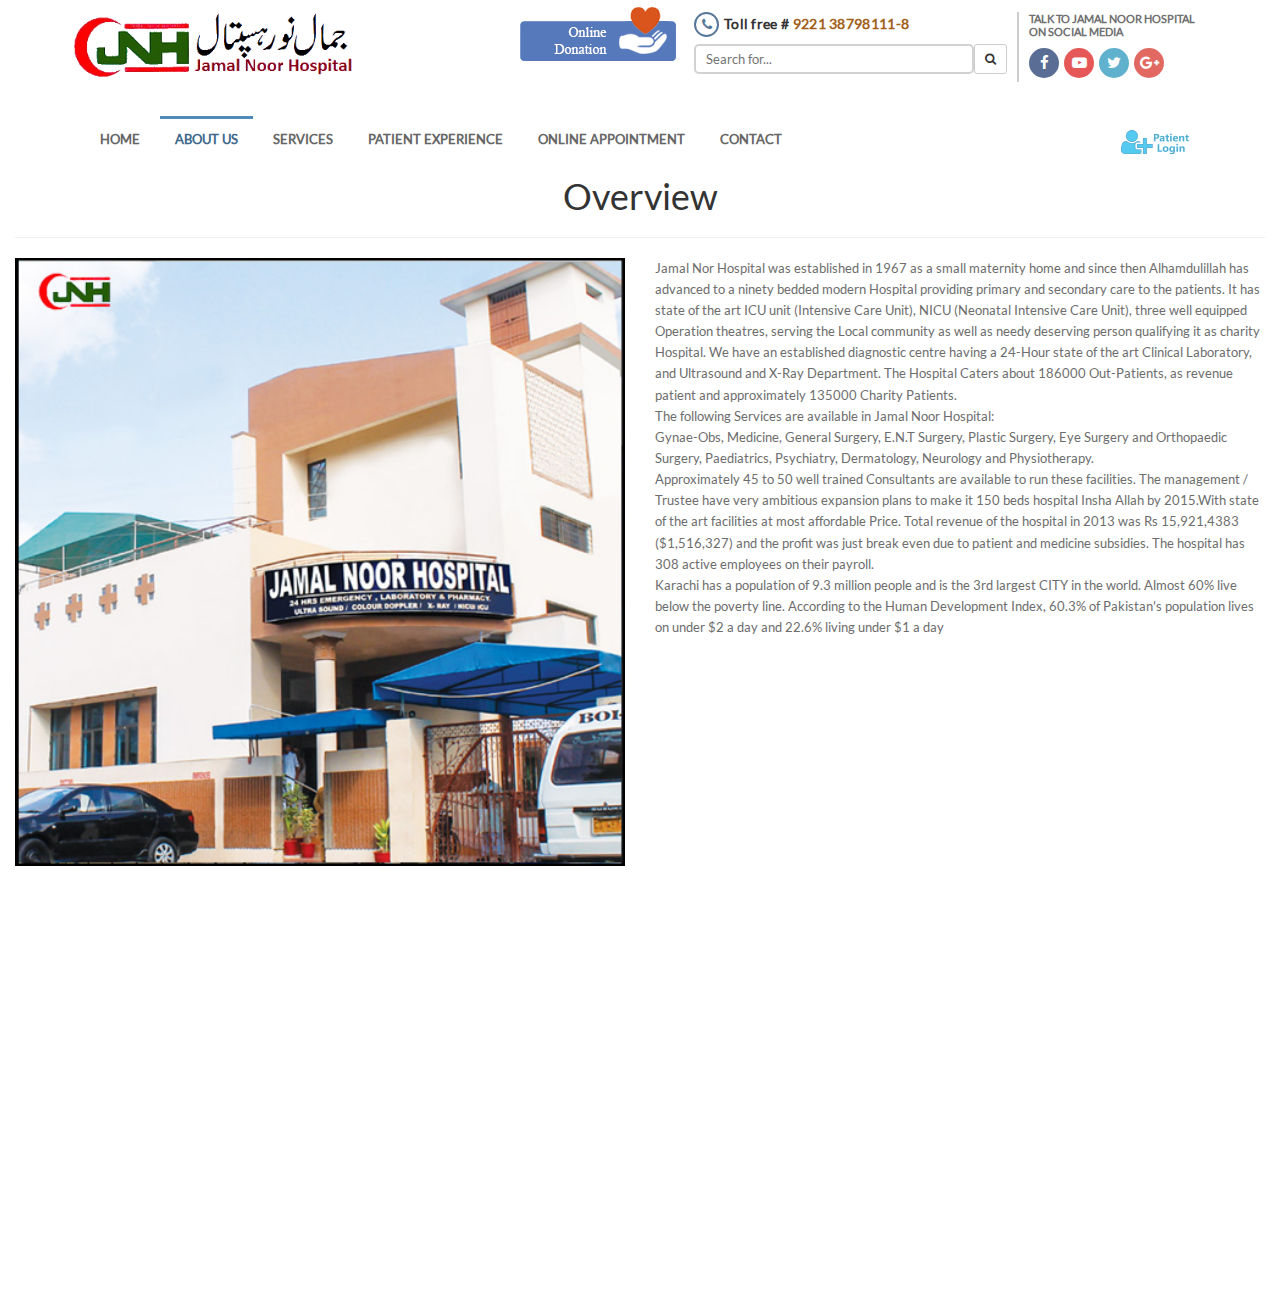
==== commit f897047d: "Update jnhAbout.html" ====
--- a/jnhAbout.html
+++ b/jnhAbout.html
@@ -8,7 +8,7 @@
             Jamal Noor Hospital | JNH Dhooraji | Dhooraji Hospital | Best hospital Karachi
         </title>
 
-                <link rel="stylesheet"  href="style.css" />
+                        <link rel="stylesheet"  href="style.css" />
         <link rel="stylesheet" href="https://cdnjs.cloudflare.com/ajax/libs/font-awesome/4.7.0/css/font-awesome.min.css" />
         
         <link href="bootstrap.min.css" rel="stylesheet"   />
@@ -22,6 +22,7 @@
         <link href="custom.css" rel="stylesheet" type="text/css" >
         
         <script type="text/javascript" src="jquery.min.js"></script>
+
 
 
     </head>
@@ -258,7 +259,7 @@
                     
                     </div>
                 </div>
-            
+            <br> <br>
                 </div>
             
             </section>
@@ -401,6 +402,7 @@
         <script type="text/javascript" src="jquery.imedica.min.js"></script>
         <script type="text/javascript" src="custom-imedicajs.js"></script>
 
+
         <script>
         $(function(){$(".dropdown-menu li").each(function(){ var element=$(this);var cs=$(this).attr("class");if(cs == 'active'){var pr=element.parent().parent().html(); element.parent().parent().addClass("active");}});});
         </script>
